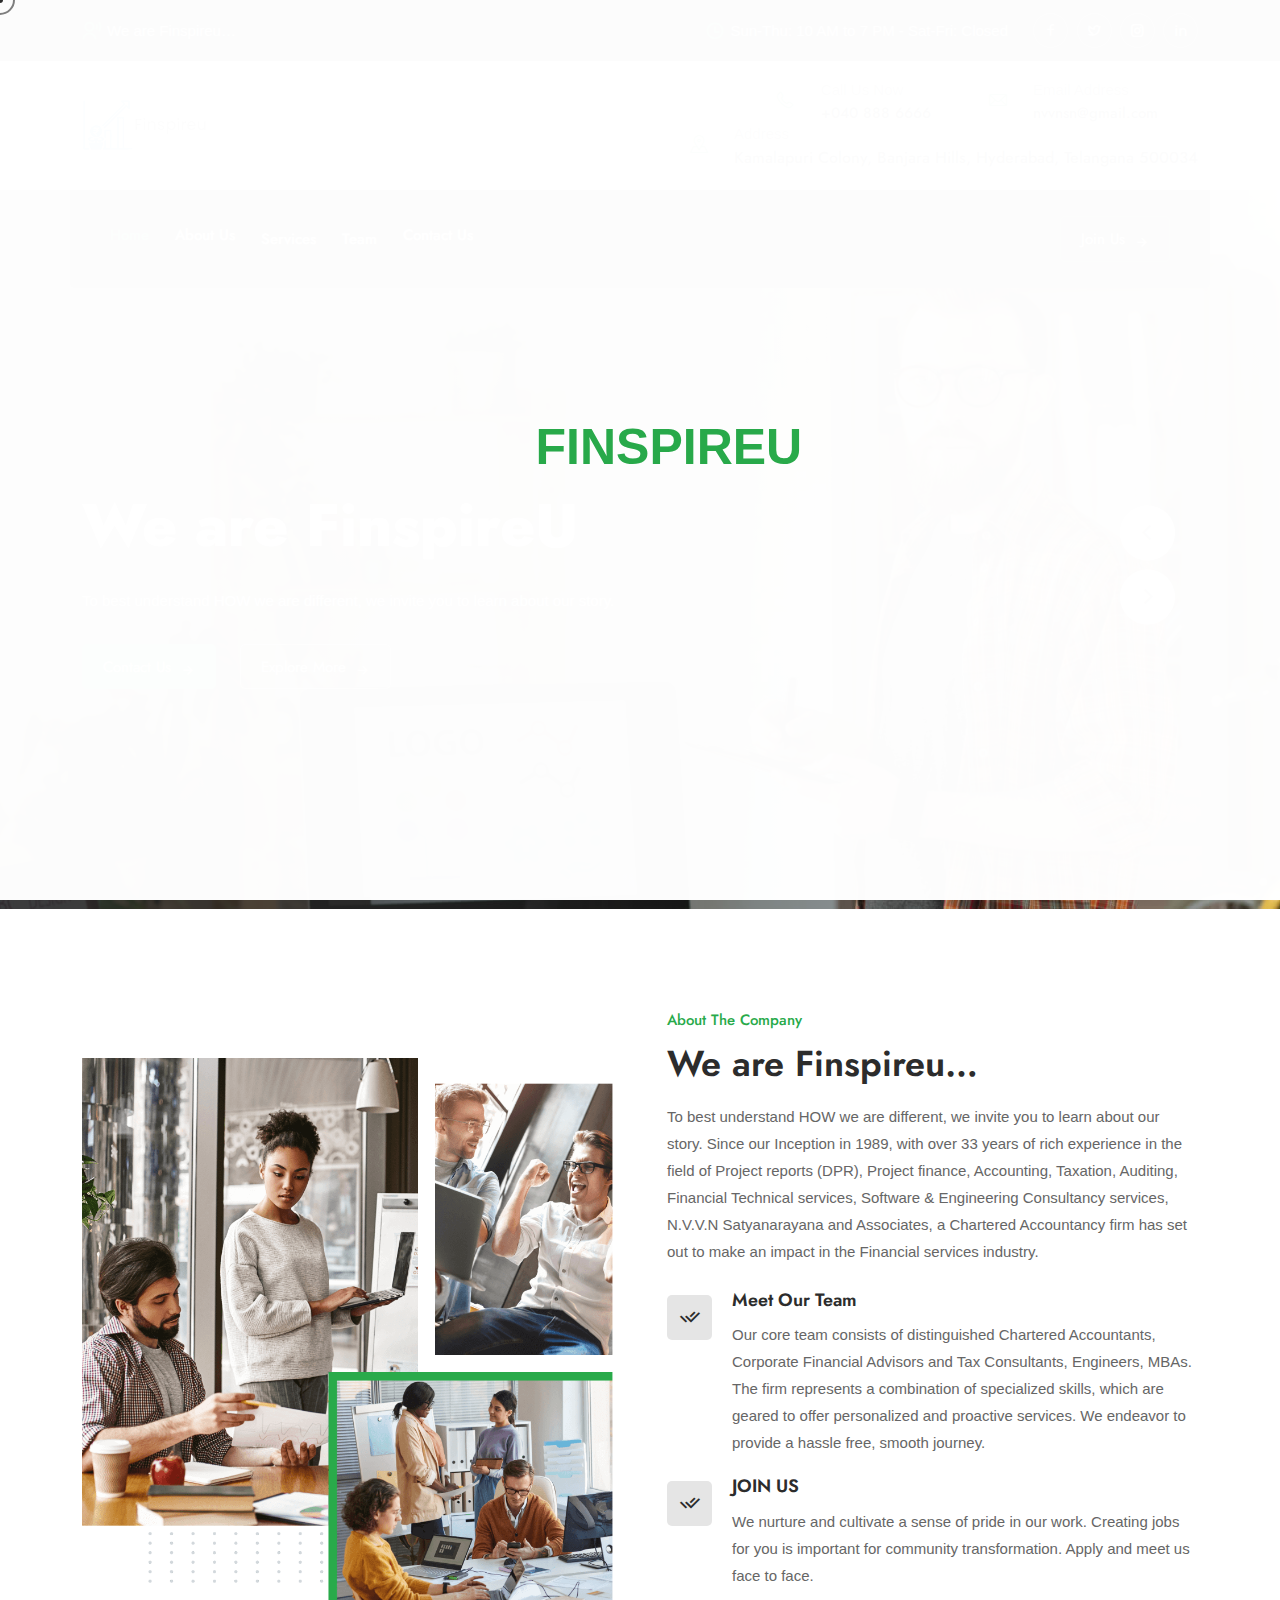
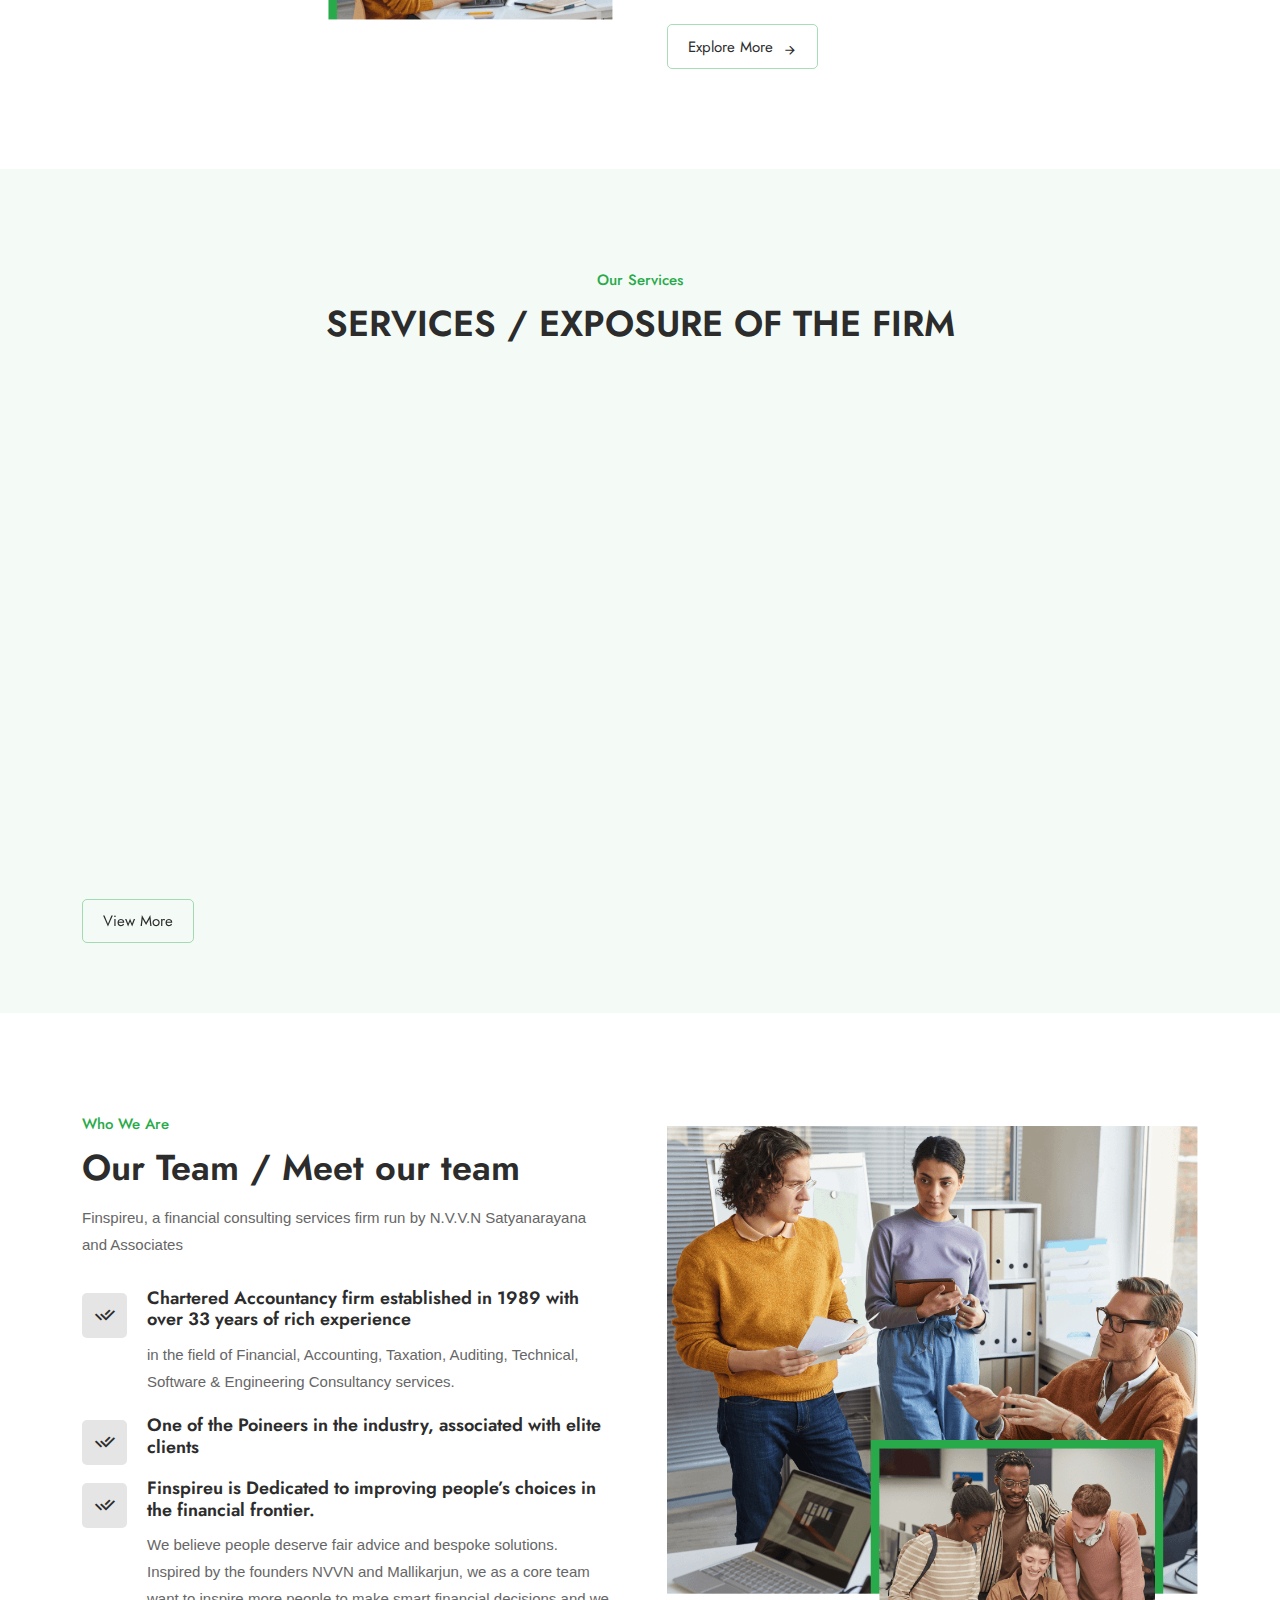
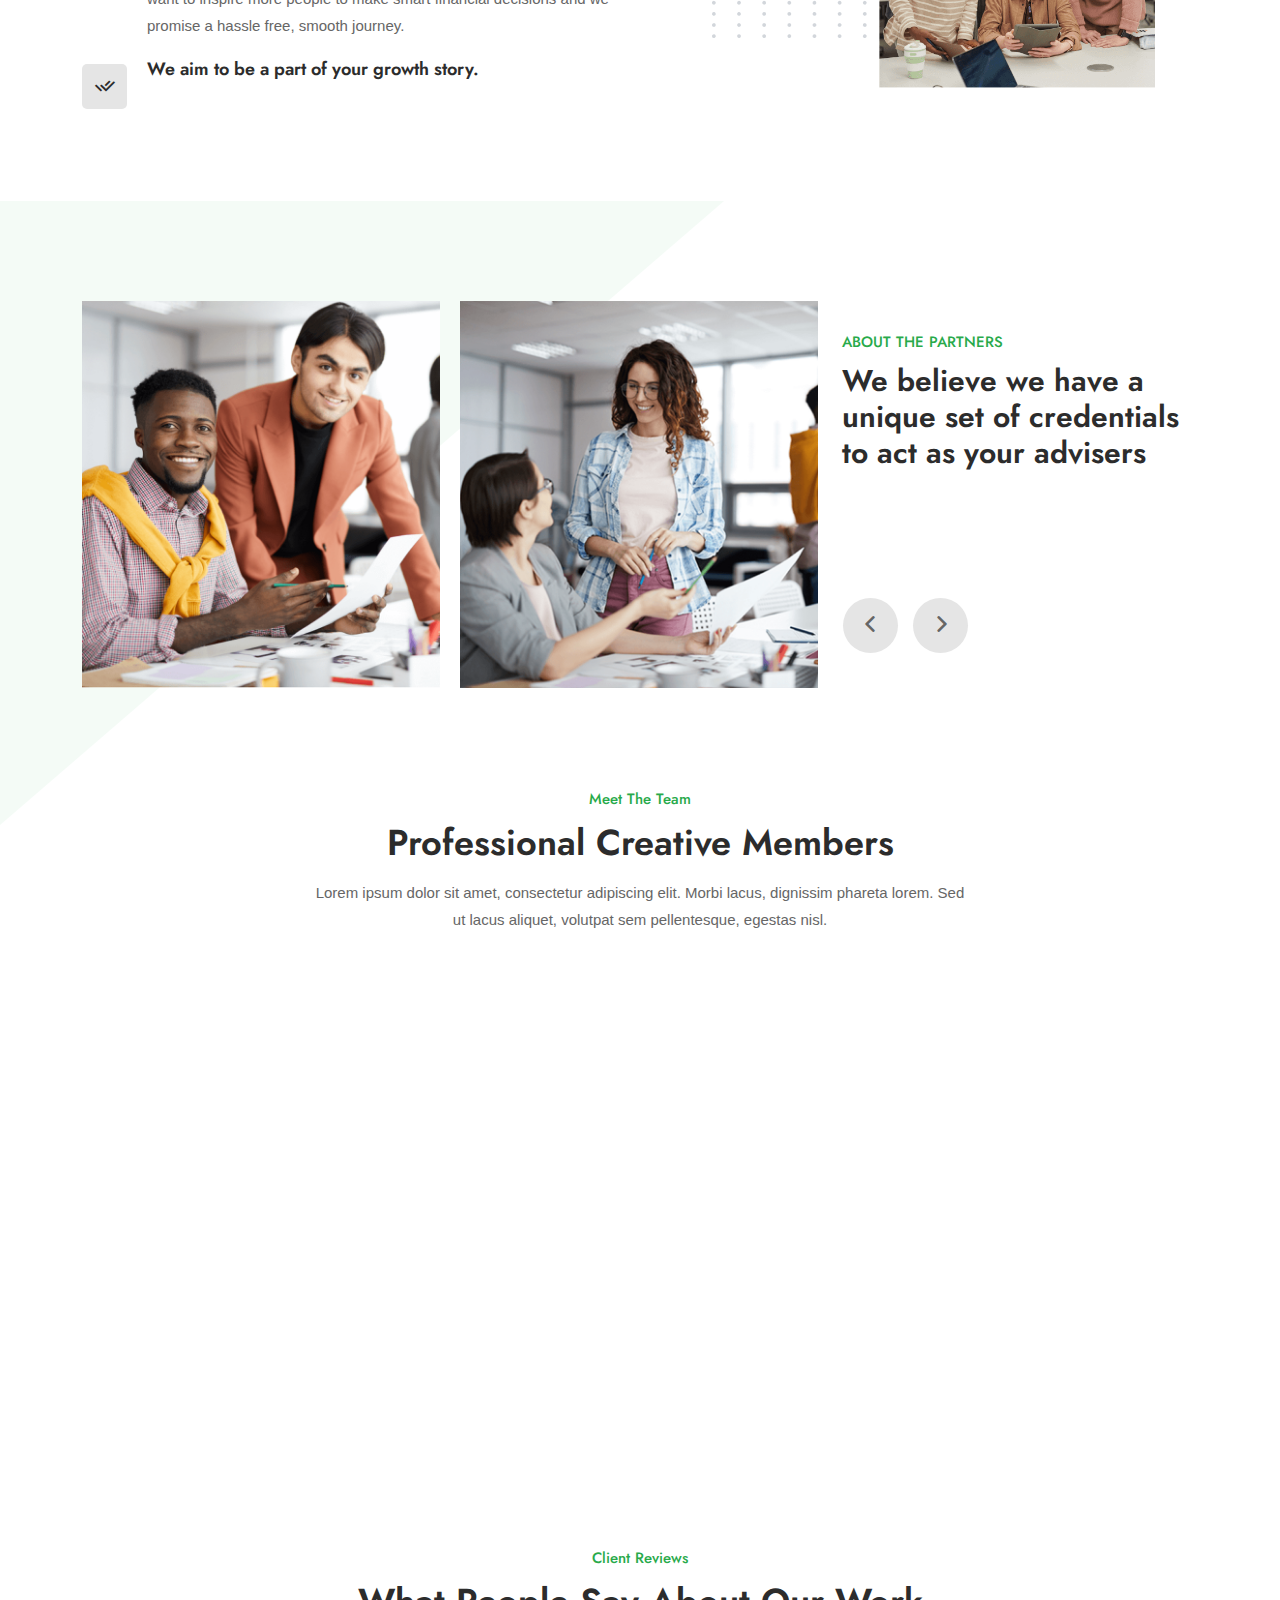
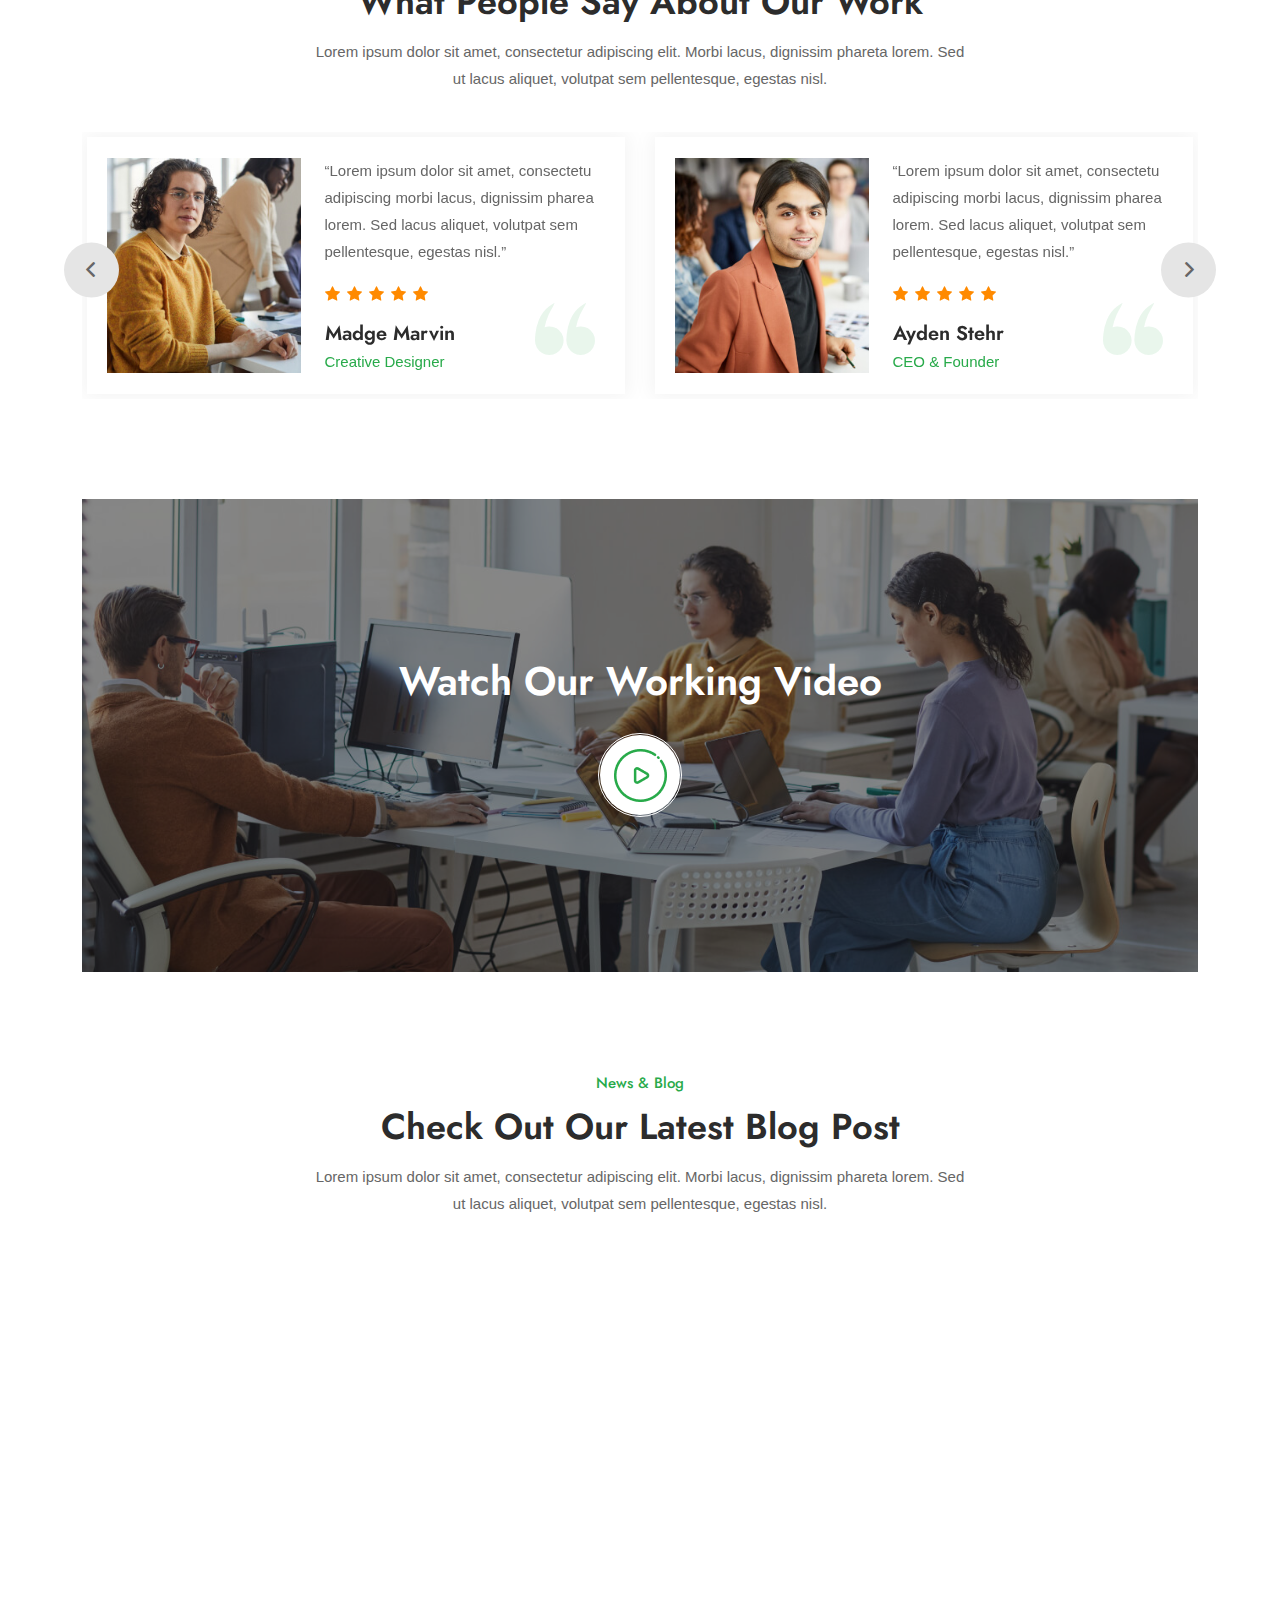
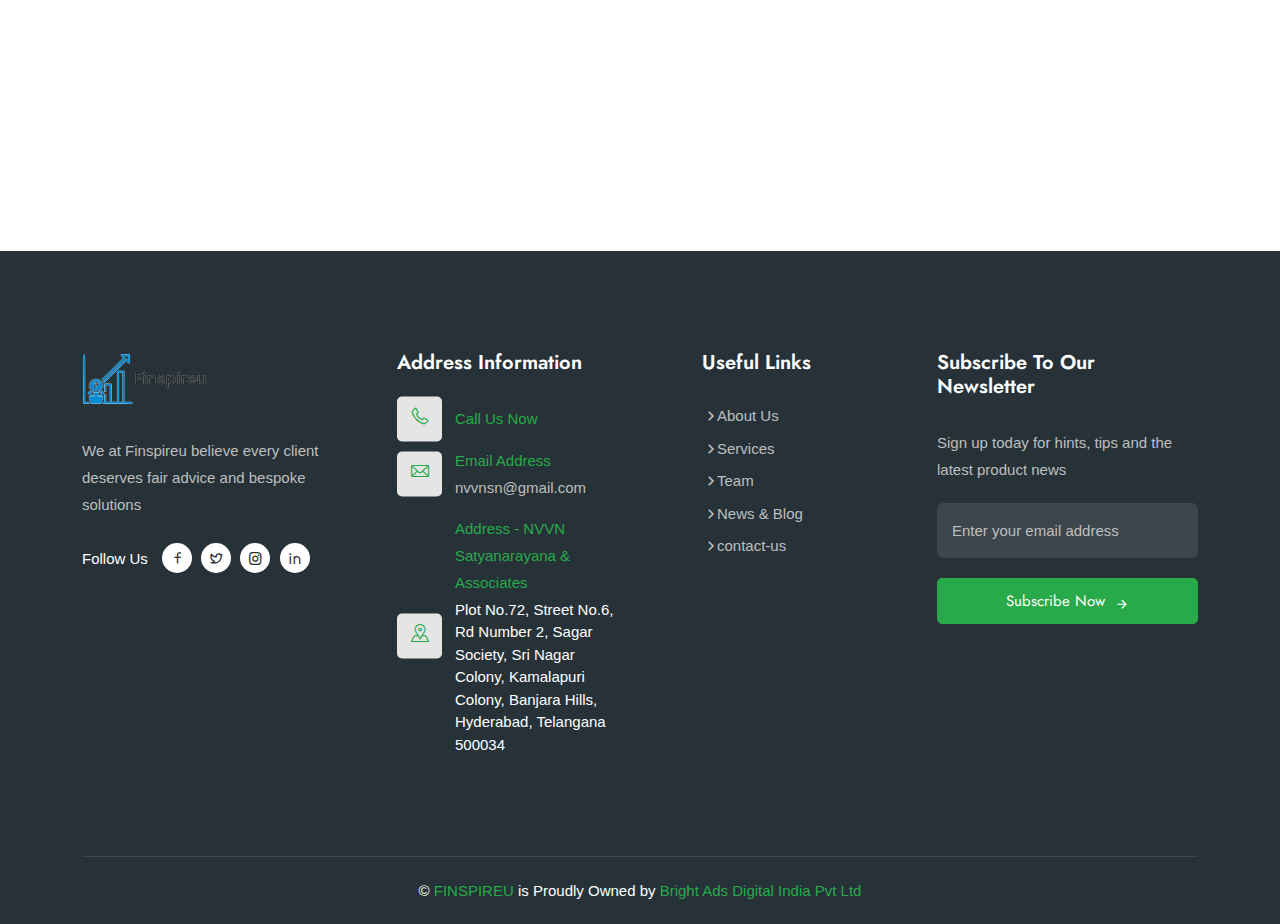
==== index.html @ 48dbe9dd "Add files via upload" ====
<!DOCTYPE html>
<html lang="en">
    
<head>
        <meta charset="UTF-8">
        <meta http-equiv="X-UA-Compatible" content="IE=edge">
        <meta name="viewport" content="width=device-width, initial-scale=1.0">
        <!--Bootstrap Css-->
        <link rel="stylesheet" href="assets/css/bootstrap.min.css">
        <!--Meanmenu Css-->
        <link rel="stylesheet" href="assets/css/meanmenu.css">
        <!--Owl carousel-->
        <link rel="stylesheet" href="assets/css/owl.carousel.min.css">
        <!--Owl Theme-->
        <link rel="stylesheet" href="assets/css/owl.theme.default.min.css">
        <!--Magnific-popup-->
        <link rel="stylesheet" href="assets/css/magnific-popup.css">
        <!--Flaticon-->
        <link rel="stylesheet" href="assets/css/flaticon.css">
        <!--Remixicon-->
        <link rel="stylesheet" href="assets/css/remixicon.css">
        <!--Odometer-->
        <link rel="stylesheet" href="assets/css/odometer.min.css">
        <!--Aos css-->
        <link rel="stylesheet" href="assets/css/aos.css">
        <!--Style css-->
        <link rel="stylesheet" href="assets/css/style.css">
        <!--Dark css-->
        <link rel="stylesheet" href="assets/css/dark.css">
        <!--Responsive css-->
        <link rel="stylesheet" href="assets/css/responsive.css">
        <title>Finspireu</title>
        <link rel="icon" type="image/png" href="assets/images/favicon.png">
    </head>
    <body>

        <!-- Pre Loader Start -->
        <div class="preloader clock text-center">
            <div class="organiaLoader">
                <div class="loaderO">
                <span>FINSPIREU</span>
                
                
               
                </div>
            </div>
        </div>
        <!-- Pre Loader End -->

        <!--Mouce Cursor-->
        <div class="mouseCursor cursor-outer"></div>
        <div class="mouseCursor cursor-inner"><span>Drag</span></div>
        <!--Mouce Cursor-->

        <!--Start Top Header-->
      <div class="tob-header-area">
            <div class="container-fluid">
                <div class="row align-items-center">
                    <div class="col-lg-4 col-md-4">
                        <div class="heder-left-content">
                            <div class="content">
                                <i class="ri-user-voice-line"></i>
                                <p>We are Finspireu…</p>
                            </div>
                        </div>
                    </div>
                    <div class="col-lg-8 col-md-8">
                        <div class="heder-right-content">
                            <div class="row align-items-center">
                                <div class="col-lg-9 col-md-7">
                                    <div class="time-content">
                                        <i class="ri-time-line"></i>
                                        <p>Sun-Thu: 10 AM to 7 PM - Sat-Fri: Closed</p>
                                    </div>
                                </div>
                                <div class="col-lg-3 col-md-5">
                                    <div class="social-content">
                                        <ul>
                                            <li>
                                                <a href="../../../www.facebook.com/index.html" target="_blank"><i class="ri-facebook-line"></i></a>
                                            </li>
                                            <li>
                                                <a href="../../../www.twitter.com/index.html" target="_blank"><i class="ri-twitter-line"></i></a>
                                            </li>
                                            <li>
                                                <a href="../../../instagram.com/index9ed2.html?lang=en" target="_blank"><i class="ri-instagram-line"></i></a>
                                            </li>
                                            <li>
                                                <a href="../../../linkedin.com/index9ed2.html?lang=en" target="_blank"><i class="ri-linkedin-line"></i></a>
                                            </li>
                                        </ul>
                                    </div>
                                </div>
                            </div>
                        </div>
                    </div>
                </div>
            </div>
        </div>
        <!--End Top Header-->

        <!--Start Middle Header-->
        <div class="middle-header-area">
            <div class="container-fluid">
                <div class="row align-items-center">
                    <div class="col-lg-4">
                        <div class="middle-header-logo">
                            <img src="assets/images/fins-removebg-preview.png" class="logo-1" alt="Logo">
                            <img src="assets/images/fins-removebg-preview.png" class="logo-2" alt="Logo">
                        </div>
                    </div>
                    <div class="col-lg-8">
                        <div class="middle-header-right-content">
                            <ul>
                                <li>
                                    <div class="header-contact-box">
                                        <div class="icon">
                                            <i class="flaticon-phone-call-1"></i>
                                        </div>
                                        <p>Call Us Now</p>
                                        <a href="tel:+0408886666">+040 888 6666</a>
                                    </div>
                                </li>
                                <li>
                                    <div class="header-contact-box">
                                        <div class="icon">
                                            <i class="flaticon-mail"></i>
                                        </div>
                                        <p>Email Address</p>
                                        <a href="nvvnsn@gmail.com">nvvnsn@gmail.com</a>
                                    </div>
                                </li>
                                <li>
                                    <div class="header-contact-box">
                                        <div class="icon">
                                            <i class="flaticon-place"></i>
                                        </div>
                                        <p>Address</p>
                                        <span>Kamalapuri Colony, Banjara Hills, Hyderabad, Telangana 500034</span>
                                    </div>
                                </li>
                            </ul>
                        </div>
                    </div>
                </div>
            </div>
        </div>
        <!--End Middle Header-->

        <!-- Start Navbar Area --> 
        <div class="navbar-area nav-style-1">
            <div class="mobile-responsive-nav">
                <div class="container">
                    <div class="mobile-responsive-menu">
                        <div class="logo">
                            <a href="index.html">
                                <img src="assets/images/fins-removebg-preview.png" class="logo-icon-1" alt="logo">
                                <img src="assets/images/fins-removebg-preview.png" class="logo-icon-2" alt="logo">
                                
                                <img src="assets/images/fins-removebg-preview.png" class="main-logo" alt="logo">
                                <img src="assets/images/fins-removebg-preview.png" class="white-logo" alt="logo">
                            </a>
                        </div>
                    </div>
                </div>
            </div>

            <div class="desktop-nav">
                <div class="container-fluid">
                    <nav class="navbar navbar-expand-md navbar-light">
                        
                        <div class="collapse navbar-collapse mean-menu" id="navbarSupportedContent">
                            <ul class="navbar-nav">
                                <li class="nav-item">
                                    <a href="index.html" class="nav-link active">
                                        Home            
                                    </a>
                                   
                                </li>
                                <li class="nav-item">
                                    <a href="about-us.html" class="nav-link">About Us</a>
                                </li>

                                <li class="nav-item">
                                    <a href="services-style-one.html">
                                        Services            
                                    </a>            
                                </li>
                                <li class="nav-item">
                                    <a href="team-style-one.html">
                                      Team           
                                    </a>
                                </li>
                                <li class="nav-item">
                                    <a href="contact-us.html" class="nav-link">Contact Us</a>
                                </li>
                            </ul>

                            <div class="others-options ms-auto">
                                <div class="option-item">
                                    <a href="contact-us.html" class="default-btn btn style-2">Join Us <i class="ri-arrow-right-line"></i></a>
                                </div>
                               
                            </div>
                        </div>
                    </nav>
                </div>
            </div>

            <div class="others-option-for-responsive">
                <div class="container">
                    <div class="dot-menu">
                        <div class="inner">
                            <div class="others-options">
                                <div class="option-item">
                                    <a href="contact-us.html" class="default-btn btn style-2">Join Us</a>
                                </div>
                               
                            </div>
                        </div>
                    </div>
                </div>
            </div>
        </div>
        <!-- End Navbar Area -->

        <!--Start banner Area-->
        <div class="banner-area">
            <div class="hero-slider owl-carousel owl-theme">
                <div class="slider-item bg-1">
                    <div class="container-fluid">
                        <div class="banner-content">
                            <h1>We are FinspireU</h1>
                            <p>To best understand HOW we are different, we invite you to learn about our story.
                                </p>
                                <div class="banner-btn">
                                <a href="contact-us.html" class="default-btn btn active mr-20">Contact Us <i class="ri-arrow-right-line"></i></a>
                                <a href="contact-us.html" class="default-btn btn style-2">Explore More <i class="ri-arrow-right-line"></i></a>
                            </div>
                        </div>
                    </div>
                </div>
                <div class="slider-item bg-2">
                    <div class="container-fluid">
                        <div class="banner-content">
                            <h1>The Smartest Way Serve </h1>
                            <p>We provide a basis for a brighter future, built on a hand up, not a handout.</p>
                            <div class="banner-btn">
                                <a href="contact-us.html" class="default-btn btn active mr-20">Contact Us <i class="ri-arrow-right-line"></i></a>
                                <a href="contact-us.html" class="default-btn btn style-2">Explore More <i class="ri-arrow-right-line"></i></a>
                            </div>
                        </div>
                    </div>
                </div>
                
            </div>
        </div>
        <!--End banner Area-->

        <!--Start About Area-->
        <div class="about-area ptb-100">          
            <div class="container">
                <div class="row align-items-center">
                    <div class="col-lg-6">
                        <div class="about-image-content pr-15">
                            <img src="assets/images/about/about-img-1.png" alt="Image">
                        </div>
                    </div>
                    <div class="col-lg-6">
                        <div class="about-content pl-15">
                            <div class="about-title">
                                <span>About The Company</span>
                                <h2>We are Finspireu…</h2>
                                <p>
                                    To best understand HOW we are different, we invite you to learn about our story.

Since our Inception in 1989, with over 33 years of rich experience in the field of Project reports (DPR), Project finance, Accounting, Taxation, Auditing, Financial Technical services, Software & Engineering Consultancy services, N.V.V.N Satyanarayana and Associates, a Chartered Accountancy firm has set out to make an impact in the Financial services industry. 

                                </p> </div>

                            <div class="about-features">
                               <ul>
                                   <li>
                                       <div class="icon">
                                            <i class="ri-check-double-line"></i>
                                       </div>
                                       <h3>Meet Our Team</h3>
                                       <p>
                                        Our core team consists of distinguished Chartered Accountants, Corporate Financial Advisors and Tax Consultants, Engineers, MBAs. The firm represents a combination of specialized skills, which are geared to offer personalized and proactive services. We endeavor to provide a hassle free, smooth journey.
                                        </p>
                                       </li>
                                  
                                    <li>
                                        <div class="icon">
                                            <i class="ri-check-double-line"></i>
                                        </div>
                                        <h3>JOIN US</h3>
                                        <p>We nurture and cultivate a sense of pride in our work. Creating jobs for you is important for community transformation. Apply and meet us face to face.</p>
                                    </li>
                               </ul>
                            </div>
                            <a href="about-us.html" class="default-btn btn">Explore More <i class="ri-arrow-right-line"></i></a>
                        </div>
                    </div>
                </div>
            </div>
        </div>
        <!--End About Area-->

        <!--Start Services Area-->
        <div class="services-area bg-f4fbf6 pt-100 pb-70">
            <div class="container">
                <div class="section-title">
                    <span>Our Services</span>
                    <h2>SERVICES / EXPOSURE OF THE FIRM</h2>
                       </div>

                <div class="row">
                    <div class="col-lg-3 col-sm-6" data-aos="fade-up" data-aos-duration="1200" data-aos-delay="200">
                        <div class="single-services-card">
                            <div class="services-img">
                                <img src="assets/images/services/services-img-1.png" alt="Image">
                            </div>
                            <div class="services-content">
                                <h3>Project Finance & DPR</h3>
                                <p>
                                    ●	Preparation of Detailed Project Reports (DPR)<br>
●	Preparation of Techno Economic Viability (TEV) Reports

                                </p>
                                    <a href="services-style-one.html" class="default-btn btn for-card">Explore More <i class="ri-arrow-right-line"></i></a>
                            </div>
                            <div class="number">
                                <span>01</span>
                            </div>
                        </div>
                    </div>
                    <div class="col-lg-3 col-sm-6" data-aos="fade-up" data-aos-duration="1200" data-aos-delay="400">
                        <div class="single-services-card">
                            <div class="services-img">
                                <img src="assets/images/services/services-img-2.png" alt="Image">
                            </div>
                            <div class="services-content">
                                <h3>Direct Tax / Income tax Services</h3>
                                <p>●	Income Tax Returns filing <br>
                                    ●	TDS & TCS filings and compliances
                                    
                                    </p>
                                     <a href="services-style-one.html" class="default-btn btn for-card">Explore More <i class="ri-arrow-right-line"></i></a>
                            </div>
                            <div class="number">
                                <span>02</span>
                            </div>
                        </div>
                    </div>
                    <div class="col-lg-3 col-sm-6" data-aos="fade-up" data-aos-duration="1200" data-aos-delay="600">
                        <div class="single-services-card">
                            <div class="services-img">
                                <img src="assets/images/services/services-img-3.png" alt="Image">
                            </div>
                            <div class="services-content">
                                <h3>Indirect Tax / GST Advisory Services</h3>
                                <p>●	GST Registrations <br>
                                    ●	GST Returns Preparation & Filing monthly / quarterly returns
                                    </p>
                                <a href="services-style-one.html" class="default-btn btn for-card">Explore More <i class="ri-arrow-right-line"></i></a>
                            </div>
                            <div class="number">
                                <span>03</span>
                            </div>
                        </div>
                    </div>
                    <div class="col-lg-3 col-sm-6" data-aos="fade-up" data-aos-duration="1200" data-aos-delay="800">
                        <div class="single-services-card">
                            <div class="services-img">
                                <img src="assets/images/services/services-img-4.png" alt="Image">
                            </div>
                            <div class="services-content">
                                <h3>Corporate Services</h3>
                                <p>●	Incorporation of Company & LLP<br>
                                    ●	Consultancy on Company Law matters and LLP law matters
                                    </p>
                                <a href="services-style-one.html" class="default-btn btn for-card">Explore More <i class="ri-arrow-right-line"></i></a>
                            </div>
                            <div class="number">
                                <span>04</span>
                            </div>
                        </div>
                    </div>

                    <div class="option-item">
                        <a href="services-style-one.html" class="default-btn btn nav-style-1">View More</a>
                    </div>

                </div>
            </div>
        </div>
        <!--End Services Area-->

        <!--Start Who We area-->
        <div class="who-we-are-area ptb-100">
            <div class="container">
                <div class="row align-items-center">
                    <div class="col-lg-6">
                        <div class="who-we-are-content pr-15">
                            <div class="who-we-are-title">
                                <span>Who We Are</span>
                                <h2>Our Team / Meet our team</h2>
                                <p>Finspireu, a financial consulting services firm run by N.V.V.N Satyanarayana and Associates</p>
                            </div>

                            <div class="who-we-are-features">
                               <ul>
                                   <li>
                                       <div class="icon">
                                            <i class="ri-check-double-line"></i>
                                       </div>
                                       <h3>Chartered Accountancy firm established in 1989 with over 33 years of rich experience </h3>
                                       <p>in the field of Financial, Accounting, Taxation, Auditing, Technical, Software & Engineering Consultancy services.</p>
                                   </li>
                                   <li>
                                        <div class="icon">
                                            <i class="ri-check-double-line"></i>
                                        </div>
                                        <h3>One of the Poineers in the industry, associated with elite clients</h3>

                                    </li>
                                    <li>
                                        <div class="icon">
                                            <i class="ri-check-double-line"></i>
                                        </div>
                                        <h3>Finspireu is Dedicated to improving people’s choices in the financial frontier.</h3>
                                        <p>We believe people deserve fair advice and bespoke solutions. Inspired by the founders NVVN and Mallikarjun, we as a core team want to inspire more people to make smart financial decisions and we promise a hassle free, smooth journey.</p>
                                    </li>
                                    <li>
                                        <div class="icon">
                                            <i class="ri-check-double-line"></i>
                                        </div>
                                        <h3>We aim to be a part of your growth story.</h3>
                                        </li>
                               </ul>
                            </div>
                        </div>
                    </div>
                    <div class="col-lg-6">
                        <div class="who-we-are-img pl-15">
                            <img src="assets/images/choose/choose-img-1.png" alt="Image">
                            <div class="shape-1">
                                <img src="assets/images/shape/shape-1.png" alt="Image">
                            </div>
                        </div>
                    </div>
                </div>
            </div>
        </div>
        <!--End Who We area-->

        <!--Start Projects Area-->
        <div class="project-area pt-100">
            <div class="container">
                <div class="row">
                    <div class="col-lg-8">
                        <div class="project-slider owl-carousel owl-theme">
                            <div class="single-project-card">
                                <img src="assets/images/project/project-img-1.png" alt="Image">
                                <div class="project-content">
                                    <span>CA. N.V.V.N.SATYANARAYANA </span>
                                    <p>CA. N.V.V.N.SATYANARAYANA is a Fellow Chartered Accountant (FCA) started his career as a qualified CA in the year 1980. Worked as a Junior Officer (JO) and Asst. Manager in Project Appraisal team in APSFC for 5 years. Started his own practice in 1989 and is serving clients since 40 years.</p>
                                </div>
                            </div>
                            <div class="single-project-card">
                                <img src="assets/images/project/project-img-2.png" alt="Image">
                                <div class="project-content">
                                    <span>CA. U.MALLIKARJUNA </span>
                                    <p>CA. U.MALLIKARJUNA is a Fellow Chartered Accountant (FCA) has started his training in M/s. N.V.V.N.SATYANARAYANA & ASSOCIATES in the year 2008 for a period of 3 years. He qualified as a Chartered Accountant in the year 2012. After qualifying as a CA he started his practice by joining in that firm as a partner w.e.f 20/02/2013.</p>
                                </div>
                            </div>
                            <div class="single-project-card">
                                <img src="assets/images/project/project-img-3.png" alt="Image">
                                <div class="project-content">
                                    <span>N.TEJASWI SUBASH</span>
                                    <p>N.TEJASWI SUBASH: is a qualified Engineer with an educational background in Masters of Sciences. He has 15+ years of experience in SW/IT managing Products/Projects of various Applications/tools related to Finance, Revenue management, Supply chain, Manufacturing, Customer relationship Management and business relationship Management.</p>
                                </div>
                            </div>
                            <div class="single-project-card">
                                <img src="assets/images/project/project-img-4.png" alt="Image">
                                <div class="project-content">
                                    <span>N.NITYA </span>
                                    <p>N.NITYA has an educational background in MBA, Finance. An enthusiastic & high energy driven professional with 11+ years experience in administration and customer/client relations. She has worked in a US CPA firm and has exposure to international tax filing.</p>
                                </div>
                            </div>
                            <div class="single-project-card">
                                <img src="assets/images/project/project-img-4.png" alt="Image">
                                <div class="project-content">
                                    <span>N.LAKSHMI PRIYANKA </span>
                                    <p>
                                        N.LAKSHMI PRIYANKA is an enthusiastic honors graduate from the finest educational institution. She was campus placed and trained at a world class company like infosys. She is a resident of New zealand and carries highly robust experience from the Ministry of business innovation and technology(MBIE).
                                    </p>
                                  </div>
                            </div>
                        </div>
                    </div>
                    <div class="col-lg-4">
                        <div class="works-content">
                            <div class="works-title">
                                <span>ABOUT THE PARTNERS</span>
                                <h2>We believe we have a unique set of credentials to act as your advisers</h2>
                               </div>
                        </div>
                    </div>
                </div>
                <div class="project-shape-one">
                    <img src="assets/images/shape/shape-2.png" alt="Image">
                </div>
                <div class="project-shape-two">
                    <img src="assets/images/shape/shape-3.png" alt="Image">
                </div>
            </div>
        </div>
        <!--End Projects Area-->

        <!--Start Team area-->
        <div class="team-area pt-100 pb-70">
            <div class="container">
                <div class="section-title">
                    <span>Meet The Team</span>
                    <h2>Professional Creative Members</h2>
                    <p>Lorem ipsum dolor sit amet, consectetur adipiscing elit. Morbi lacus, dignissim phareta lorem. Sed ut lacus aliquet, volutpat sem pellentesque, egestas nisl.</p>
                </div>
                <div class="row">
                    <div class="col-lg-3 col-sm-6" data-aos="fade-up" data-aos-duration="1200" data-aos-delay="200">
                        <div class="single-team-card">
                            <div class="team-img">
                                <img src="assets/images/team/team-img-1.jpg" alt="Image">
                                <div class="social-content">
                                    <ul>
                                        <li>
                                            <a href="../../../www.facebook.com/index.html" target="_blank"><i class="ri-facebook-line"></i></a>
                                        </li>
                                        <li>
                                            <a href="../../../www.twitter.com/index.html" target="_blank"><i class="ri-twitter-line"></i></a>
                                        </li>
                                        <li>
                                            <a href="../../../instagram.com/index9ed2.html?lang=en" target="_blank"><i class="ri-instagram-line"></i></a>
                                        </li>
                                        <li>
                                            <a href="../../../linkedin.com/index9ed2.html?lang=en" target="_blank"><i class="ri-linkedin-line"></i></a>
                                        </li>
                                    </ul>
                                </div>
                            </div>
                            <div class="team-content">
                                <h3>Demond Feil</h3>
                                <span>CO Founder</span>
                            </div>
                        </div>
                    </div>
                    <div class="col-lg-3 col-sm-6" data-aos="fade-up" data-aos-duration="1200" data-aos-delay="400">
                        <div class="single-team-card">
                            <div class="team-img">
                                <img src="assets/images/team/team-img-2.jpg" alt="Image">
                                <div class="social-content">
                                    <ul>
                                        <li>
                                            <a href="../../../www.facebook.com/index.html" target="_blank"><i class="ri-facebook-line"></i></a>
                                        </li>
                                        <li>
                                            <a href="../../../www.twitter.com/index.html" target="_blank"><i class="ri-twitter-line"></i></a>
                                        </li>
                                        <li>
                                            <a href="../../../instagram.com/index9ed2.html?lang=en" target="_blank"><i class="ri-instagram-line"></i></a>
                                        </li>
                                        <li>
                                            <a href="../../../linkedin.com/index9ed2.html?lang=en" target="_blank"><i class="ri-linkedin-line"></i></a>
                                        </li>
                                    </ul>
                                </div>
                            </div>
                            <div class="team-content">
                                <h3>Gardner Mohr</h3>
                                <span>Chief Officer</span>
                            </div>
                        </div>
                    </div>
                    <div class="col-lg-3 col-sm-6" data-aos="fade-up" data-aos-duration="1200" data-aos-delay="600">
                        <div class="single-team-card">
                            <div class="team-img">
                                <img src="assets/images/team/team-img-3.jpg" alt="Image">
                                <div class="social-content">
                                    <ul>
                                        <li>
                                            <a href="../../../www.facebook.com/index.html" target="_blank"><i class="ri-facebook-line"></i></a>
                                        </li>
                                        <li>
                                            <a href="../../../www.twitter.com/index.html" target="_blank"><i class="ri-twitter-line"></i></a>
                                        </li>
                                        <li>
                                            <a href="../../../instagram.com/index9ed2.html?lang=en" target="_blank"><i class="ri-instagram-line"></i></a>
                                        </li>
                                        <li>
                                            <a href="../../../linkedin.com/index9ed2.html?lang=en" target="_blank"><i class="ri-linkedin-line"></i></a>
                                        </li>
                                    </ul>
                                </div>
                            </div>
                            <div class="team-content">
                                <h3>Kyra Bergnaum</h3>
                                <span>Creative Designer</span>
                            </div>
                        </div>
                    </div>
                    <div class="col-lg-3 col-sm-6" data-aos="fade-up" data-aos-duration="1200" data-aos-delay="800">
                        <div class="single-team-card">
                            <div class="team-img">
                                <img src="assets/images/team/team-img-4.jpg" alt="Image">
                                <div class="social-content">
                                    <ul>
                                        <li>
                                            <a href="../../../www.facebook.com/index.html" target="_blank"><i class="ri-facebook-line"></i></a>
                                        </li>
                                        <li>
                                            <a href="../../../www.twitter.com/index.html" target="_blank"><i class="ri-twitter-line"></i></a>
                                        </li>
                                        <li>
                                            <a href="../../../instagram.com/index9ed2.html?lang=en" target="_blank"><i class="ri-instagram-line"></i></a>
                                        </li>
                                        <li>
                                            <a href="../../../linkedin.com/index9ed2.html?lang=en" target="_blank"><i class="ri-linkedin-line"></i></a>
                                        </li>
                                    </ul>
                                </div>
                            </div>
                            <div class="team-content">
                                <h3>Joey Hilpert</h3>
                                <span>Web Designer</span>
                            </div>
                        </div>
                    </div>
                </div>
            </div>
        </div>
        <!--End Team area-->

        <!--Start Skill Area-->
        <!--<div class="skill-area bg-f4fbf6 pt-100">
            <div class="container">
                <div class="row">
                    <div class="col-lg-6">
                        <div class="skill-content pr-20">
                            <div class="skill-title">
                                <span>Best Skills</span>
                                <h2>We Are A Very Experienced And Professional Team</h2>
                                <p>Lorem ipsum dolor sit amet, consectetur adipiscing elit. Morbi lacus, dignissim phareta lorem. Sed ut lacus aliquet, volutpat sem pellentesque, egestas nisl.</p>
                            </div>
                            <div class="skill-bar" data-percentage="80%">
                                <h4 class="progress-title-holder">
                                    <span class="progress-title">Creative Design</span>
                                    <span class="progress-number-wrapper">
                                        <span class="progress-number-mark">
                                            <span class="percent"></span>
                                            <span class="down-arrow"></span>
                                        </span>
                                    </span>
                                </h4>
    
                                <div class="progress-content-outter">
                                    <div class="progress-content"></div>
                                </div>
                            </div>
    
                            <div class="skill-bar" data-percentage="60%">
                                <h4 class="progress-title-holder clearfix">
                                    <span class="progress-title">Product Engineering</span>
                                    <span class="progress-number-wrapper">
                                        <span class="progress-number-mark">
                                            <span class="percent"></span>
                                            <span class="down-arrow"></span>
                                        </span>
                                    </span>
                                </h4>
    
                                <div class="progress-content-outter">
                                    <div class="progress-content"></div>
                                </div>
                            </div>
    
                            <div class="skill-bar" data-percentage="90%">
                                <h4 class="progress-title-holder clearfix">
                                    <span class="progress-title">Support & Tips</span>
                                    <span class="progress-number-wrapper">
                                        <span class="progress-number-mark">
                                            <span class="percent"></span>
                                            <span class="down-arrow"></span>
                                        </span>
                                    </span>
                                </h4>
    
                                <div class="progress-content-outter">
                                    <div class="progress-content"></div>
                                </div>
                            </div>
                            <div class="skill-bar" data-percentage="75%">
                                <h4 class="progress-title-holder clearfix">
                                    <span class="progress-title">Marketing Strategy</span>
                                    <span class="progress-number-wrapper">
                                        <span class="progress-number-mark">
                                            <span class="percent"></span>
                                            <span class="down-arrow"></span>
                                        </span>
                                    </span>
                                </h4>
    
                                <div class="progress-content-outter">
                                    <div class="progress-content"></div>
                                </div>
                            </div>
                            <div class="skill-bar mb-0" data-percentage="55%">
                                <h4 class="progress-title-holder clearfix">
                                    <span class="progress-title">Recruitment</span>
                                    <span class="progress-number-wrapper">
                                        <span class="progress-number-mark">
                                            <span class="percent"></span>
                                            <span class="down-arrow"></span>
                                        </span>
                                    </span>
                                </h4>
    
                                <div class="progress-content-outter">
                                    <div class="progress-content"></div>
                                </div>
                            </div>
                        </div>
                    </div>
                    <div class="col-lg-6">
                        <div class="skill-image">
                            <img src="assets/images/skill/skill-img-1.png" alt="Image">
                        </div>
                    </div>
                </div>
            </div>
        </div>-->
        <!--End Skill Area-->

        <!--Start Testimonials Area-->
        <div class="testimonials-area ptb-100">
            <div class="container">
                <div class="section-title">
                    <span>Client Reviews</span>
                    <h2>What People Say About Our Work</h2>
                    <p>Lorem ipsum dolor sit amet, consectetur adipiscing elit. Morbi lacus, dignissim phareta lorem. Sed ut lacus aliquet, volutpat sem pellentesque, egestas nisl.</p>
                </div>
                <div class="testimonials-slider owl-carousel owl-theme">
                    <div class="single-testimonials-card">
                        <div class="row align-items-center">
                            <div class="col-lg-5 col-md-5">
                                <img src="assets/images/testimonials/testimonials-img-1.jpg" alt="Image">
                            </div>
                            <div class="col-lg-7 col-md-7">
                                <div class="testimonials-content">
                                    <p>“Lorem ipsum dolor sit amet, consectetu
                                    adipiscing morbi lacus, dignissim pharea
                                    lorem. Sed lacus aliquet, volutpat sem
                                    pellentesque, egestas nisl.”</p>
                                    <ul class="ratings-list">
                                        <li><i class="flaticon-star-3"></i></li>
                                        <li><i class="flaticon-star-3"></i></li>
                                        <li><i class="flaticon-star-3"></i></li>
                                        <li><i class="flaticon-star-3"></i></li>
                                        <li><i class="flaticon-star-3"></i></li>
                                    </ul>
                                    <h3>Madge Marvin</h3>
                                    <span>Creative Designer</span>

                                    <div class="icon">
                                        <i class="flaticon-left-quotes-sign"></i>
                                    </div>
                                </div>
                            </div>
                        </div>
                    </div>
                    <div class="single-testimonials-card">
                        <div class="row align-items-center">
                            <div class="col-lg-5 col-md-5">
                                <img src="assets/images/testimonials/testimonials-img-2.jpg" alt="Image">
                            </div>
                            <div class="col-lg-7 col-md-7">
                                <div class="testimonials-content">
                                    <p>“Lorem ipsum dolor sit amet, consectetu
                                    adipiscing morbi lacus, dignissim pharea
                                    lorem. Sed lacus aliquet, volutpat sem
                                    pellentesque, egestas nisl.”</p>
                                    <ul class="ratings-list">
                                        <li><i class="flaticon-star-3"></i></li>
                                        <li><i class="flaticon-star-3"></i></li>
                                        <li><i class="flaticon-star-3"></i></li>
                                        <li><i class="flaticon-star-3"></i></li>
                                        <li><i class="flaticon-star-3"></i></li>
                                    </ul>
                                    <h3>Ayden Stehr</h3>
                                    <span>CEO & Founder</span>
                                    <div class="icon">
                                        <i class="flaticon-left-quotes-sign"></i>
                                    </div>
                                </div>
                            </div>
                        </div>
                    </div>
                    <div class="single-testimonials-card">
                        <div class="row align-items-center">
                            <div class="col-lg-5 col-md-5">
                                <img src="assets/images/testimonials/testimonials-img-1.jpg" alt="Image">
                            </div>
                            <div class="col-lg-7 col-md-7">
                                <div class="testimonials-content">
                                    <p>“Lorem ipsum dolor sit amet, consectetu
                                    adipiscing morbi lacus, dignissim pharea
                                    lorem. Sed lacus aliquet, volutpat sem
                                    pellentesque, egestas nisl.”</p>
                                    <ul class="ratings-list">
                                        <li><i class="flaticon-star-3"></i></li>
                                        <li><i class="flaticon-star-3"></i></li>
                                        <li><i class="flaticon-star-3"></i></li>
                                        <li><i class="flaticon-star-3"></i></li>
                                        <li><i class="flaticon-star-3"></i></li>
                                    </ul>
                                    <h3>Madge Marvin</h3>
                                    <span>Creative Designer</span>

                                    <div class="icon">
                                        <i class="flaticon-left-quotes-sign"></i>
                                    </div>
                                </div>
                            </div>
                        </div>
                    </div>
                    <div class="single-testimonials-card">
                        <div class="row align-items-center">
                            <div class="col-lg-5 col-md-5">
                                <img src="assets/images/testimonials/testimonials-img-2.jpg" alt="Image">
                            </div>
                            <div class="col-lg-7 col-md-7">
                                <div class="testimonials-content">
                                    <p>“Lorem ipsum dolor sit amet, consectetu
                                    adipiscing morbi lacus, dignissim pharea
                                    lorem. Sed lacus aliquet, volutpat sem
                                    pellentesque, egestas nisl.”</p>
                                    <ul class="ratings-list">
                                        <li><i class="flaticon-star-3"></i></li>
                                        <li><i class="flaticon-star-3"></i></li>
                                        <li><i class="flaticon-star-3"></i></li>
                                        <li><i class="flaticon-star-3"></i></li>
                                        <li><i class="flaticon-star-3"></i></li>
                                    </ul>
                                    <h3>Ayden Stehr</h3>
                                    <span>CEO & Founder</span>
                                    <div class="icon">
                                        <i class="flaticon-left-quotes-sign"></i>
                                    </div>
                                </div>
                            </div>
                        </div>
                    </div>
                </div>
            </div>
        </div>
        <!--End Testimonials Area-->

        <!--Start Watch Video Area-->
        <div class="watch-video-area">
            <div class="container">
                <div class="video-img">
                    <img src="assets/images/video-img/video-img-1.jpg" alt="Image">
                    <div class="video-content">
                        <h3>Watch Our Working Video</h3>
                        <div class="play-btn">
                            <a class="popup-youtube play-btn" href="../../../www.youtube.com/watchd42f.html?v=6WQCJx_vEX4">
                            <img src="assets/images/icon/icon-1.png" alt="Icon">
                            </a>
                        </div>
                    </div>
                </div>
            </div>
        </div>
        <!--End Watch Video Area-->

        <!--Start Blog Area-->
        <div class="blog-area pt-100 pb-70">
            <div class="container">
                <div class="section-title">
                    <span>News & Blog</span>
                    <h2>Check Out Our Latest Blog Post</h2>
                    <p>Lorem ipsum dolor sit amet, consectetur adipiscing elit. Morbi lacus, dignissim phareta lorem. Sed ut lacus aliquet, volutpat sem pellentesque, egestas nisl.</p>
                </div>
                <div class="row justify-content-center">
                    <div class="col-lg-4 col-md-6" data-aos="fade-up" data-aos-duration="1200" data-aos-delay="200">
                        <div class="single-blog-card">
                            <div class="blog-img">
                                <a href="blog-details.html"><img src="assets/images/blog/blog-img-1.jpg" alt="Image"></a>
                                <div class="date">
                                    <p>09</p>
                                    <span>May</span>
                                </div>
                            </div>
                            <div class="blog-content">
                                <ul>
                                    <li>
                                        <i class="ri-user-heart-line"></i>
                                        By <a href="blog-grid.html">Admin</a>
                                    </li>
                                    <li>
                                        <i class="ri-price-tag-3-line"></i>
                                       <a href="blog-grid.html">Latest News</a>
                                    </li>
                                </ul>
                                <h3><a href="blog-details.html">The Standard Of Business Agency</a></h3>
                                <p>It is a long established fact that a reader will
                                be distracted by the readable content a page
                                when looking at its.</p>
                                <a href="blog-details.html" class="default-btn btn for-card">Explore More <i class="ri-arrow-right-line"></i></a>
                            </div>
                        </div>
                    </div>
                    <div class="col-lg-4 col-md-6" data-aos="fade-up" data-aos-duration="1200" data-aos-delay="400">
                        <div class="single-blog-card">
                            <div class="blog-img">
                                <a href="blog-details.html"><img src="assets/images/blog/blog-img-2.jpg" alt="Image"></a>
                                <div class="date">
                                    <p>09</p>
                                    <span>May</span>
                                </div>
                            </div>
                            <div class="blog-content">
                                <ul>
                                    <li>
                                        <i class="ri-user-heart-line"></i>
                                        By <a href="blog-grid.html">Admin</a>
                                    </li>
                                    <li>
                                        <i class="ri-price-tag-3-line"></i>
                                        <a href="blog-grid.html">Latest News</a>
                                    </li>
                                </ul>
                                <h3><a href="blog-details.html">Use Meta Benefit To Make Easier</a></h3>
                                <p>It is a long established fact that a reader will
                                be distracted by the readable content a page
                                when looking at its.</p>
                                <a href="blog-details.html" class="default-btn btn for-card">Explore More <i class="ri-arrow-right-line"></i></a>
                            </div>
                        </div>
                    </div>
                    <div class="col-lg-4 col-md-6" data-aos="fade-up" data-aos-duration="1200" data-aos-delay="600">
                        <div class="single-blog-card">
                            <div class="blog-img">
                                <a href="blog-details.html"><img src="assets/images/blog/blog-img-3.jpg" alt="Image"></a>
                                <div class="date">
                                    <p>09</p>
                                    <span>May</span>
                                </div>
                            </div>
                            <div class="blog-content">
                                <ul>
                                    <li>
                                        <i class="ri-user-heart-line"></i>
                                        By <a href="blog-grid.html">Admin</a>
                                    </li>
                                    <li>
                                        <i class="ri-price-tag-3-line"></i>
                                        <a href="blog-grid.html">Latest News</a>
                                    </li>
                                </ul>
                                <h3><a href="blog-details.html">Advertise Report That Make Your</a></h3>
                                <p>It is a long established fact that a reader will
                                be distracted by the readable content a page
                                when looking at its.</p>
                                <a href="blog-details.html" class="default-btn btn for-card">Explore More <i class="ri-arrow-right-line"></i></a>
                            </div>
                        </div>
                    </div>
                </div>
            </div>
        </div>
        <!--End Blog Area-->

        <!--Start Footer Area-->
        <div class="start-footer-area pt-100 pb-70">
            <div class="container">
                <div class="row">
                    <div class="col-lg-3 col-sm-6">
                        <div class="single-footer-widget footer-logo-area">
                            <a href="index.html"><img src="assets/images/fins-removebg-preview.png" alt="Logo"></a>
                            <p>We at Finspireu believe every client deserves fair advice and bespoke solutions</p>
                            <div class="social-content">
                                <ul>
                                    <li>
                                        <span>Follow Us</span>
                                    </li>
                                    <li>
                                        <a href="../../../www.facebook.com/index.html" target="_blank"><i class="ri-facebook-line"></i></a>
                                    </li>
                                    <li>
                                        <a href="../../../www.twitter.com/index.html" target="_blank"><i class="ri-twitter-line"></i></a>
                                    </li>
                                    <li>
                                        <a href="../../../instagram.com/index9ed2.html?lang=en" target="_blank"><i class="ri-instagram-line"></i></a>
                                    </li>
                                    <li>
                                        <a href="../../../linkedin.com/index9ed2.html?lang=en" target="_blank"><i class="ri-linkedin-line"></i></a>
                                    </li>
                                </ul>
                            </div>
                        </div>
                    </div>
                    <div class="col-lg-3 col-sm-6">
                        <div class="single-footer-widget footer-address-area">
                            <h3>Address Information</h3>
                            <ul>
                                <li>
                                    <div class="icon">
                                        <i class="flaticon-phone-call-1"></i>
                                    </div>
                                    <p>Call Us Now</p>
                                    <a href="#"></a>
                                </li>
                                <li>
                                    <div class="icon">
                                        <i class="flaticon-mail"></i>
                                    </div>
                                    <p>Email Address</p>
                                    <a href="nvvnsn@gmail.com">nvvnsn@gmail.com</a>
                                </li>
                                <li>
                                    <div class="icon">
                                        <i class="flaticon-place"></i>
                                    </div>
                                    <p>Address - NVVN Satyanarayana & Associates</p>
                                    <span>Plot No.72, Street No.6, Rd Number 2, Sagar Society, Sri Nagar Colony, Kamalapuri Colony, Banjara Hills, Hyderabad, Telangana 500034</span>
                                </li>
                            </ul>
                        </div>
                    </div>
                    <div class="col-lg-3 col-sm-6">
                        <div class="single-footer-widget footer-useful-links-area pl-20">
                            <h3>Useful Links</h3>
                            <div class="link-list">
                                <ul>
                                    <li>
                                        <i class="ri-arrow-right-s-line"></i>
                                        <a href="about-us.html">About Us</a>
                                    </li>
                                    <li>
                                        <i class="ri-arrow-right-s-line"></i>
                                        <a href="services-style-one.html">Services</a>
                                    </li>
                                    <li>
                                        <i class="ri-arrow-right-s-line"></i>
                                        <a href="team-style-one.html">Team</a>
                                    </li>
                                    <li>
                                        <i class="ri-arrow-right-s-line"></i>
                                        <a href="blog-grid.html">News & Blog</a>
                                    </li>
                                    <li>
                                        <i class="ri-arrow-right-s-line"></i>
                                        <a href="contact-us.html">contact-us</a>
                                    </li>
                                </ul>
                            </div>
                        </div>
                    </div>
                    <div class="col-lg-3 col-sm-6">
                        <div class="single-footer-widget footer-subscribe-area">
                            <h3>Subscribe To Our Newsletter</h3>
                            <p>Sign up today for hints, tips and the latest product news</p>
                            <div class="subscribe-form">
                                <form class="newsletter-form" data-toggle="validator">
                                    <input type="email" class="form-control" placeholder="Enter your email address" name="EMAIL" required autocomplete="off">
                        
                                    <button class="default-btn active" type="submit">
                                        Subscribe Now <i class="ri-arrow-right-line"></i>
                                    </button>
                        
                                    <div id="validator-newsletter" class="form-result"></div>
                                </form>
                            </div>
                        </div>
                    </div>
                </div>
            </div>
        </div>
        <!--End Footer Area-->
        
        <!--Start Copy Right Area-->
        <div class="copy-right-area">
            <div class="container">
                <p>© <span>FINSPIREU</span> is Proudly Owned by <a href="../../../hibotheme.com/index.html" target="_blank">Bright Ads Digital India Pvt Ltd</a></p>
            </div>
        </div>
        <!--End Copy Right Area-->

        <!-- Start Go Top Area -->
        <div class="go-top">
            <i class="ri-rocket-line"></i>
            <i class="ri-rocket-line"></i>
        </div>
        <!-- End Go Top Area -->


        <!-- Jquery js -->
        <script data-cfasync="false" src="../../cdn-cgi/scripts/5c5dd728/cloudflare-static/email-decode.min.js"></script><script src="assets/js/jquery.min.js"></script>
        <!-- Bootstrap bundle js -->
        <script src="assets/js/bootstrap.bundle.min.js"></script>
        <!-- Meanmenu js -->
        <script src="assets/js/jquery.meanmenu.js"></script>
        <!-- Owl Carosel js -->
        <script src="assets/js/owl.carousel.min.js"></script>
        <!-- Magnific popup js -->
        <script src="assets/js/jquery.magnific-popup.js"></script>
        <!-- Aos js -->
        <script src="assets/js/aos.js"></script>
        <!-- Mixitup js -->
        <script src="assets/js/mixitup.min.js"></script>
        <!-- Odometer js -->    
        <script src="assets/js/odometer.min.js"></script>
        <!-- Appear js -->  
        <script src="assets/js/appear.min.js"></script> 
        <!-- Form Validator js -->    
        <script src="assets/js/form-validator.min.js"></script>
        <!-- Contact Form Script js -->    
        <script src="assets/js/contact-form-script.js"></script>
        <!-- Ajaxchimp js -->    
        <script src="assets/js/ajaxchimp.min.js"></script>
        <!--Custom js-->
        <script src="assets/js/custom.js"></script>
    </body>

</html>
---- assets/css/flaticon.css ----
@font-face {
    font-family: "flaticon";
    src: url("../fonts/flaticond976.ttf?4f7700d6618cd0ef11fa9dc7cf3a6fc7") format("truetype"),
url("../fonts/flaticond976.woff?4f7700d6618cd0ef11fa9dc7cf3a6fc7") format("woff"),
url("../fonts/flaticond976.woff2?4f7700d6618cd0ef11fa9dc7cf3a6fc7") format("woff2"),
url("../fonts/flaticond976.eot?4f7700d6618cd0ef11fa9dc7cf3a6fc7#iefix") format("embedded-opentype"),
url("../fonts/flaticond976.svg?4f7700d6618cd0ef11fa9dc7cf3a6fc7#flaticon") format("svg");
}

i[class^="flaticon-"]:before, i[class*=" flaticon-"]:before {
    font-family: flaticon !important;
    font-style: normal;
    font-weight: normal !important;
    font-variant: normal;
    text-transform: none;
    line-height: 1;
    -webkit-font-smoothing: antialiased;
    -moz-osx-font-smoothing: grayscale;
}

.flaticon-web-programming:before {
    content: "\f101";
}
.flaticon-desktop:before {
    content: "\f102";
}
.flaticon-management:before {
    content: "\f103";
}
.flaticon-career:before {
    content: "\f104";
}
.flaticon-employee:before {
    content: "\f105";
}
.flaticon-projects:before {
    content: "\f106";
}
.flaticon-rating:before {
    content: "\f107";
}
.flaticon-expert:before {
    content: "\f108";
}
.flaticon-startup:before {
    content: "\f109";
}
.flaticon-consulting:before {
    content: "\f10a";
}
.flaticon-return-of-investment:before {
    content: "\f10b";
}
.flaticon-money:before {
    content: "\f10c";
}
.flaticon-human-resources:before {
    content: "\f10d";
}
.flaticon-draw-check-mark:before {
    content: "\f10e";
}
.flaticon-credit-card:before {
    content: "\f10f";
}
.flaticon-fast-time:before {
    content: "\f110";
}
.flaticon-money-exchange:before {
    content: "\f111";
}
.flaticon-updated:before {
    content: "\f112";
}
.flaticon-brain:before {
    content: "\f113";
}
.flaticon-secure-shield:before {
    content: "\f114";
}
.flaticon-insurance:before {
    content: "\f115";
}
.flaticon-umbrella:before {
    content: "\f116";
}
.flaticon-life-insurance:before {
    content: "\f117";
}
.flaticon-life:before {
    content: "\f118";
}
.flaticon-ok:before {
    content: "\f119";
}
.flaticon-search-interface-symbol:before {
    content: "\f11a";
}
.flaticon-nature:before {
    content: "\f11b";
}
.flaticon-parking:before {
    content: "\f11c";
}
.flaticon-shield:before {
    content: "\f11d";
}
.flaticon-menu:before {
    content: "\f11e";
}
.flaticon-email:before {
    content: "\f11f";
}
.flaticon-call:before {
    content: "\f120";
}
.flaticon-mortgage:before {
    content: "\f121";
}
.flaticon-challenges:before {
    content: "\f122";
}
.flaticon-gold-bar:before {
    content: "\f123";
}
.flaticon-big-data:before {
    content: "\f124";
}
.flaticon-data-management:before {
    content: "\f125";
}
.flaticon-expand:before {
    content: "\f126";
}
.flaticon-return-on-investment:before {
    content: "\f127";
}
.flaticon-simple:before {
    content: "\f128";
}
.flaticon-bell:before {
    content: "\f129";
}
.flaticon-maximize:before {
    content: "\f12a";
}
.flaticon-security:before {
    content: "\f12b";
}
.flaticon-people:before {
    content: "\f12c";
}
.flaticon-team:before {
    content: "\f12d";
}
.flaticon-video-player:before {
    content: "\f12e";
}
.flaticon-cap:before {
    content: "\f12f";
}
.flaticon-satisfaction:before {
    content: "\f130";
}
.flaticon-play:before {
    content: "\f131";
}
.flaticon-artificial-intelligence:before {
    content: "\f132";
}
.flaticon-comment:before {
    content: "\f133";
}
.flaticon-right-arrow:before {
    content: "\f134";
}
.flaticon-left-arrow:before {
    content: "\f135";
}
.flaticon-left-quotes-sign:before {
    content: "\f136";
}
.flaticon-right-quotes-symbol:before {
    content: "\f137";
}
.flaticon-right-quote:before {
    content: "\f138";
}
.flaticon-left-quote:before {
    content: "\f139";
}
.flaticon-google:before {
    content: "\f13a";
}
.flaticon-facebook-app-symbol:before {
    content: "\f13b";
}
.flaticon-youtube:before {
    content: "\f13c";
}
.flaticon-whatsapp:before {
    content: "\f13d";
}
.flaticon-messenger:before {
    content: "\f13e";
}
.flaticon-wechat:before {
    content: "\f13f";
}
.flaticon-instagram:before {
    content: "\f140";
}
.flaticon-tik-tok:before {
    content: "\f141";
}
.flaticon-telegram:before {
    content: "\f142";
}
.flaticon-pinterest-circular-logo-symbol:before {
    content: "\f143";
}
.flaticon-reddit-logo:before {
    content: "\f144";
}
.flaticon-twitter:before {
    content: "\f145";
}
.flaticon-linkedin:before {
    content: "\f146";
}
.flaticon-snapchat:before {
    content: "\f147";
}
.flaticon-medium:before {
    content: "\f148";
}
.flaticon-dribbble-logo:before {
    content: "\f149";
}
.flaticon-gear:before {
    content: "\f14a";
}
.flaticon-phone-call:before {
    content: "\f14b";
}
.flaticon-heart:before {
    content: "\f14c";
}
.flaticon-target:before {
    content: "\f14d";
}
.flaticon-bin:before {
    content: "\f14e";
}
.flaticon-email-1:before {
    content: "\f14f";
}
.flaticon-home:before {
    content: "\f150";
}
.flaticon-user:before {
    content: "\f151";
}
.flaticon-user-1:before {
    content: "\f152";
}
.flaticon-people-1:before {
    content: "\f153";
}
.flaticon-calendar:before {
    content: "\f154";
}
.flaticon-support:before {
    content: "\f155";
}
.flaticon-save-instagram:before {
    content: "\f156";
}
.flaticon-pin:before {
    content: "\f157";
}
.flaticon-close:before {
    content: "\f158";
}
.flaticon-loupe:before {
    content: "\f159";
}
.flaticon-right-drawn-arrow:before {
    content: "\f15a";
}
.flaticon-star:before {
    content: "\f15b";
}
.flaticon-home-1:before {
    content: "\f15c";
}
.flaticon-promotion:before {
    content: "\f15d";
}
.flaticon-light-bulb:before {
    content: "\f15e";
}
.flaticon-happy:before {
    content: "\f15f";
}
.flaticon-view:before {
    content: "\f160";
}
.flaticon-cancel:before {
    content: "\f161";
}
.flaticon-like:before {
    content: "\f162";
}
.flaticon-guarantee-certificate:before {
    content: "\f163";
}
.flaticon-planet-earth:before {
    content: "\f164";
}
.flaticon-conversation:before {
    content: "\f165";
}
.flaticon-video:before {
    content: "\f166";
}
.flaticon-plus:before {
    content: "\f167";
}
.flaticon-padlock:before {
    content: "\f168";
}
.flaticon-shopping-bag:before {
    content: "\f169";
}
.flaticon-tap:before {
    content: "\f16a";
}
.flaticon-thinking:before {
    content: "\f16b";
}
.flaticon-minus:before {
    content: "\f16c";
}
.flaticon-location:before {
    content: "\f16d";
}
.flaticon-united:before {
    content: "\f16e";
}
.flaticon-key:before {
    content: "\f16f";
}
.flaticon-play-1:before {
    content: "\f170";
}
.flaticon-video-camera:before {
    content: "\f171";
}
.flaticon-online-registration:before {
    content: "\f172";
}
.flaticon-collaboration:before {
    content: "\f173";
}
.flaticon-team-1:before {
    content: "\f174";
}
.flaticon-clock:before {
    content: "\f175";
}
.flaticon-security-1:before {
    content: "\f176";
}
.flaticon-place:before {
    content: "\f177";
}
.flaticon-share:before {
    content: "\f178";
}
.flaticon-menu-1:before {
    content: "\f179";
}
.flaticon-delivery-truck:before {
    content: "\f17a";
}
.flaticon-bars:before {
    content: "\f17b";
}
.flaticon-lightbulb:before {
    content: "\f17c";
}
.flaticon-bar-chart:before {
    content: "\f17d";
}
.flaticon-curve:before {
    content: "\f17e";
}
.flaticon-woman:before {
    content: "\f17f";
}
.flaticon-phone:before {
    content: "\f180";
}
.flaticon-trophy:before {
    content: "\f181";
}
.flaticon-process:before {
    content: "\f182";
}
.flaticon-connection:before {
    content: "\f183";
}
.flaticon-visibility:before {
    content: "\f184";
}
.flaticon-artist:before {
    content: "\f185";
}
.flaticon-map:before {
    content: "\f186";
}
.flaticon-star-1:before {
    content: "\f187";
}
.flaticon-free-delivery:before {
    content: "\f188";
}
.flaticon-cooperate:before {
    content: "\f189";
}
.flaticon-save-water:before {
    content: "\f18a";
}
.flaticon-exclamation:before {
    content: "\f18b";
}
.flaticon-placeholder:before {
    content: "\f18c";
}
.flaticon-envelope:before {
    content: "\f18d";
}
.flaticon-setting:before {
    content: "\f18e";
}
.flaticon-idea:before {
    content: "\f18f";
}
.flaticon-upload:before {
    content: "\f190";
}
.flaticon-down-arrow:before {
    content: "\f191";
}
.flaticon-thumb-down:before {
    content: "\f192";
}
.flaticon-certificate:before {
    content: "\f193";
}
.flaticon-solidarity:before {
    content: "\f194";
}
.flaticon-employees:before {
    content: "\f195";
}
.flaticon-appointment:before {
    content: "\f196";
}
.flaticon-check-mark:before {
    content: "\f197";
}
.flaticon-time-left:before {
    content: "\f198";
}
.flaticon-map-location:before {
    content: "\f199";
}
.flaticon-tag:before {
    content: "\f19a";
}
.flaticon-calendar-1:before {
    content: "\f19b";
}
.flaticon-star-2:before {
    content: "\f19c";
}
.flaticon-star-3:before {
    content: "\f19d";
}
.flaticon-shopping-cart:before {
    content: "\f19e";
}
.flaticon-trophy-1:before {
    content: "\f19f";
}
.flaticon-clock-1:before {
    content: "\f1a0";
}
.flaticon-badge:before {
    content: "\f1a1";
}
.flaticon-championship:before {
    content: "\f1a2";
}
.flaticon-soccer-player:before {
    content: "\f1a3";
}
.flaticon-location-pointer:before {
    content: "\f1a4";
}
.flaticon-play-button:before {
    content: "\f1a5";
}
.flaticon-smartphone-call:before {
    content: "\f1a6";
}
.flaticon-minus-sign:before {
    content: "\f1a7";
}
.flaticon-minus-1:before {
    content: "\f1a8";
}
.flaticon-left-arrow-2:before {
    content: "\f1a9";
}
.flaticon-right-arrow-2:before {
    content: "\f1aa";
}
.flaticon-right-arrow-3:before {
    content: "\f1ab";
}
.flaticon-arrow:before {
    content: "\f1ac";
}
.flaticon-location-1:before {
    content: "\f1ad";
}
.flaticon-right-arrow-4:before {
    content: "\f1ae";
}
.flaticon-loupe-1:before {
    content: "\f1af";
}
.flaticon-mail:before {
    content: "\f1b0";
}
.flaticon-web-design:before {
    content: "\f1b1";
}
.flaticon-calendar-2:before {
    content: "\f1b2";
}
.flaticon-social-care:before {
    content: "\f1b3";
}
.flaticon-share-1:before {
    content: "\f1b4";
}
.flaticon-analysis:before {
    content: "\f1b5";
}
.flaticon-hand:before {
    content: "\f1b6";
}
.flaticon-project-management:before {
    content: "\f1b7";
}
.flaticon-expert-1:before {
    content: "\f1b8";
}
.flaticon-add:before {
    content: "\f1b9";
}
.flaticon-instagram-1:before {
    content: "\f1ba";
}
.flaticon-price-tag:before {
    content: "\f1bb";
}
.flaticon-seo:before {
    content: "\f1bc";
}
.flaticon-check:before {
    content: "\f1bd";
}
.flaticon-results:before {
    content: "\f1be";
}
.flaticon-globe:before {
    content: "\f1bf";
}
.flaticon-dashboard:before {
    content: "\f1c0";
}
.flaticon-experience:before {
    content: "\f1c1";
}
.flaticon-best-price:before {
    content: "\f1c2";
}
.flaticon-padlock-1:before {
    content: "\f1c3";
}
.flaticon-star-4:before {
    content: "\f1c4";
}
.flaticon-close-1:before {
    content: "\f1c5";
}
.flaticon-send:before {
    content: "\f1c6";
}
.flaticon-next:before {
    content: "\f1c7";
}
.flaticon-play-2:before {
    content: "\f1c8";
}
.flaticon-phone-call-1:before {
    content: "\f1c9";
}
.flaticon-phone-call-2:before {
    content: "\f1ca";
}
.flaticon-trash:before {
    content: "\f1cb";
}
.flaticon-linkedin-1:before {
    content: "\f1cc";
}
.flaticon-arrow-1:before {
    content: "\f1cd";
}
.flaticon-process-1:before {
    content: "\f1ce";
}
.flaticon-management-1:before {
    content: "\f1cf";
}
.flaticon-practice:before {
    content: "\f1d0";
}
.flaticon-settings:before {
    content: "\f1d1";
}
.flaticon-google-plus:before {
    content: "\f1d2";
}
.flaticon-graphic-design:before {
    content: "\f1d3";
}
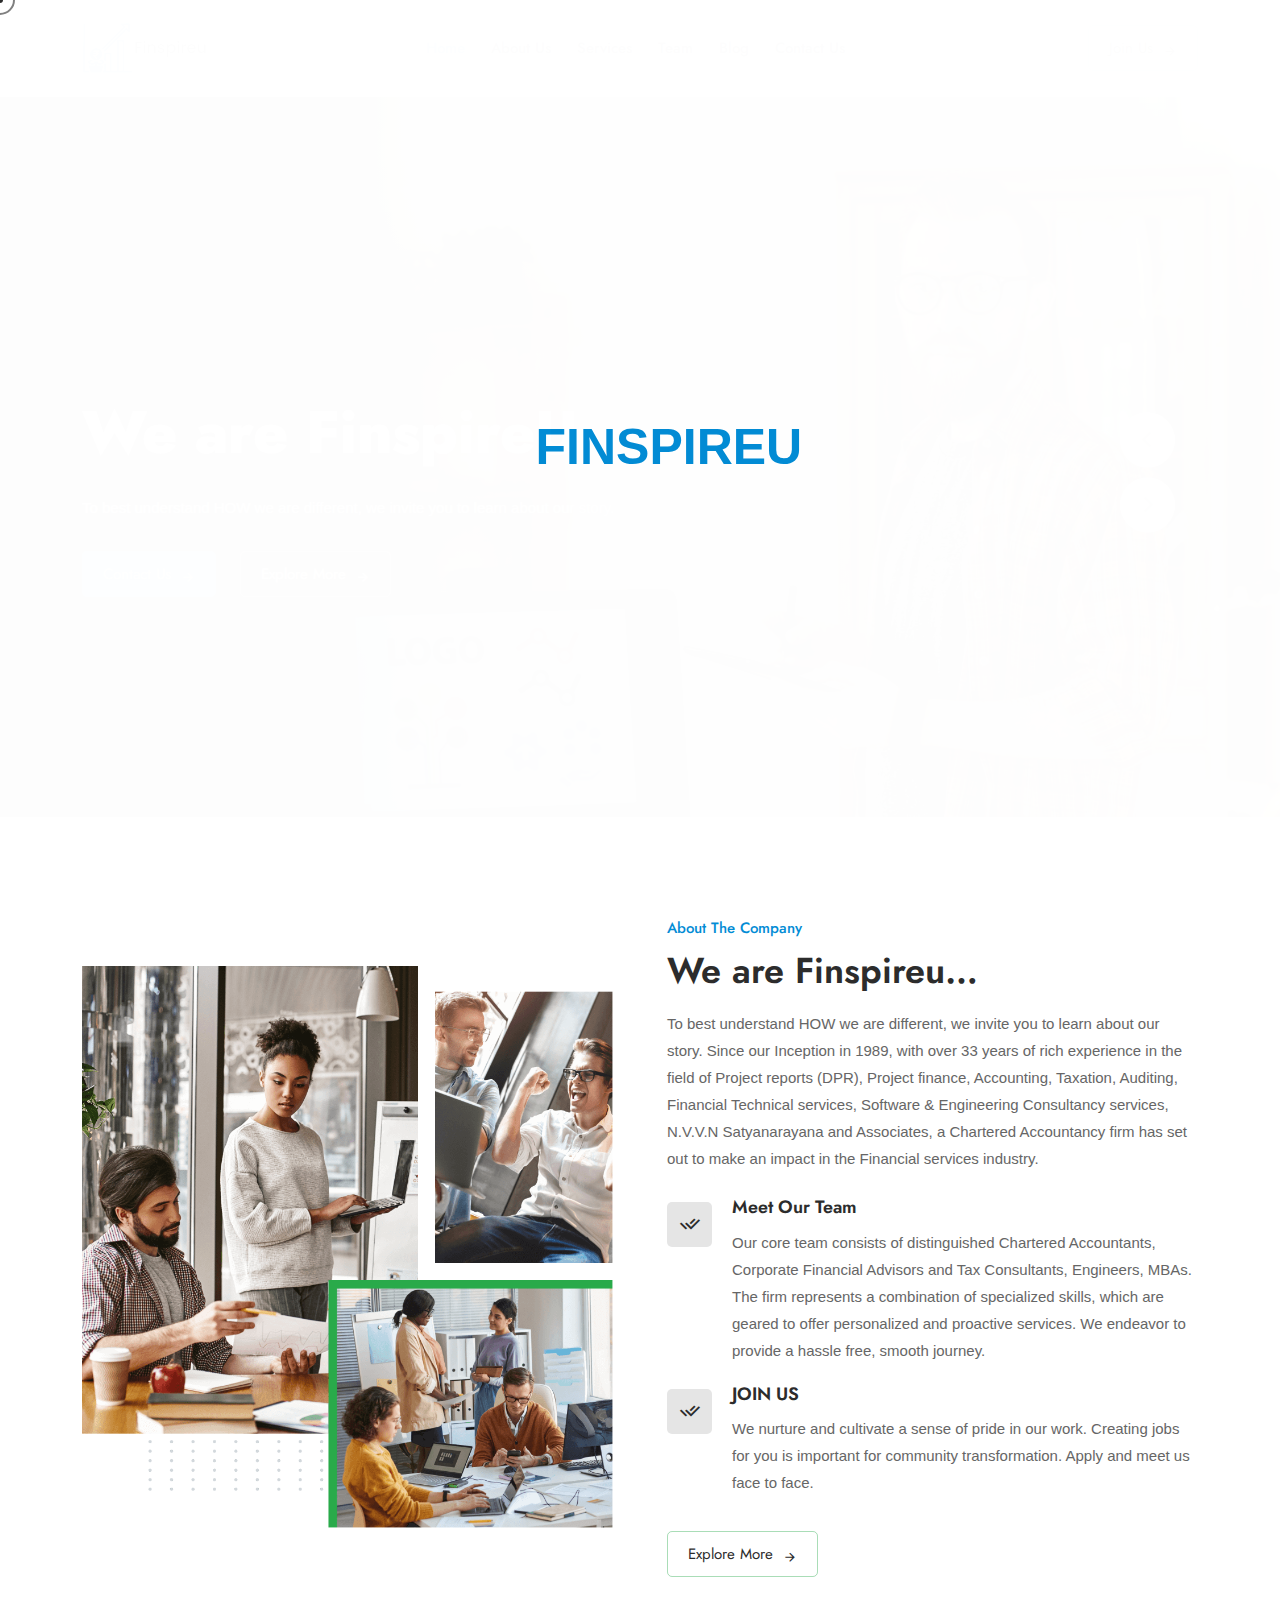
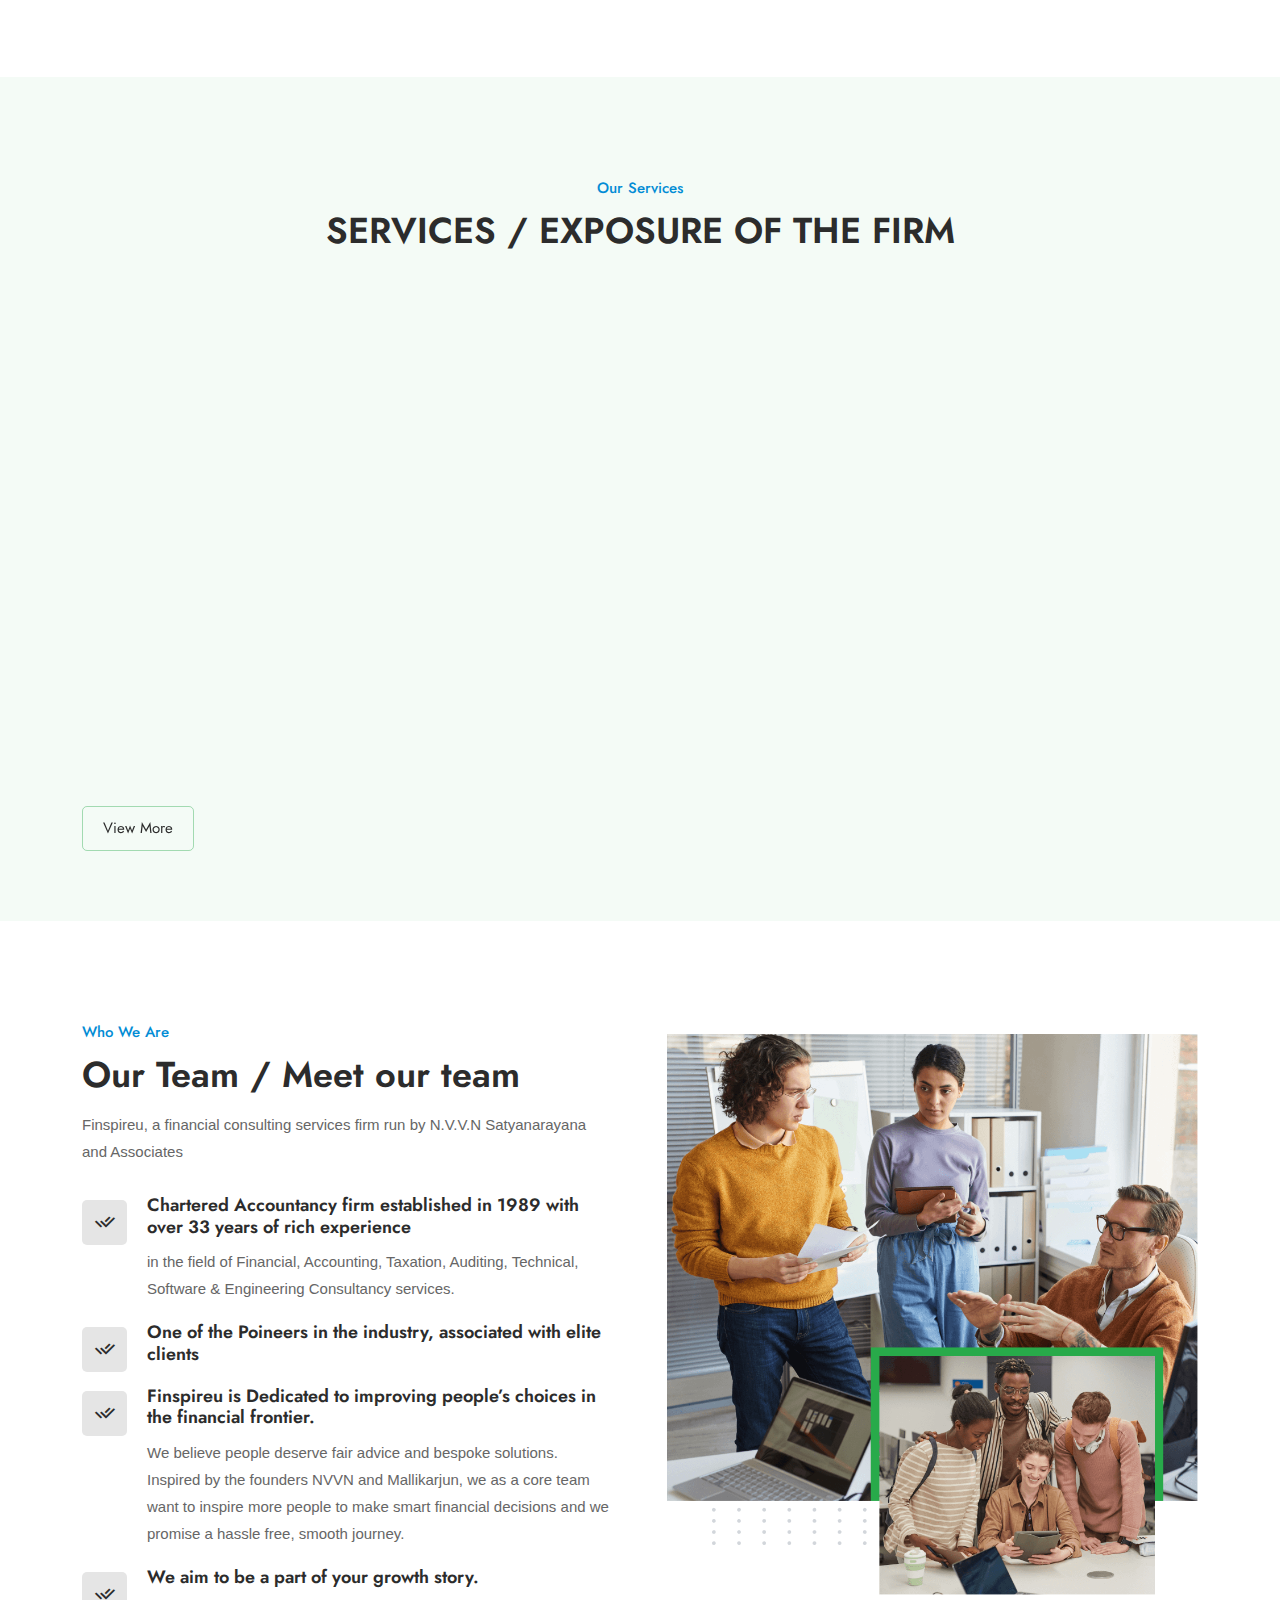
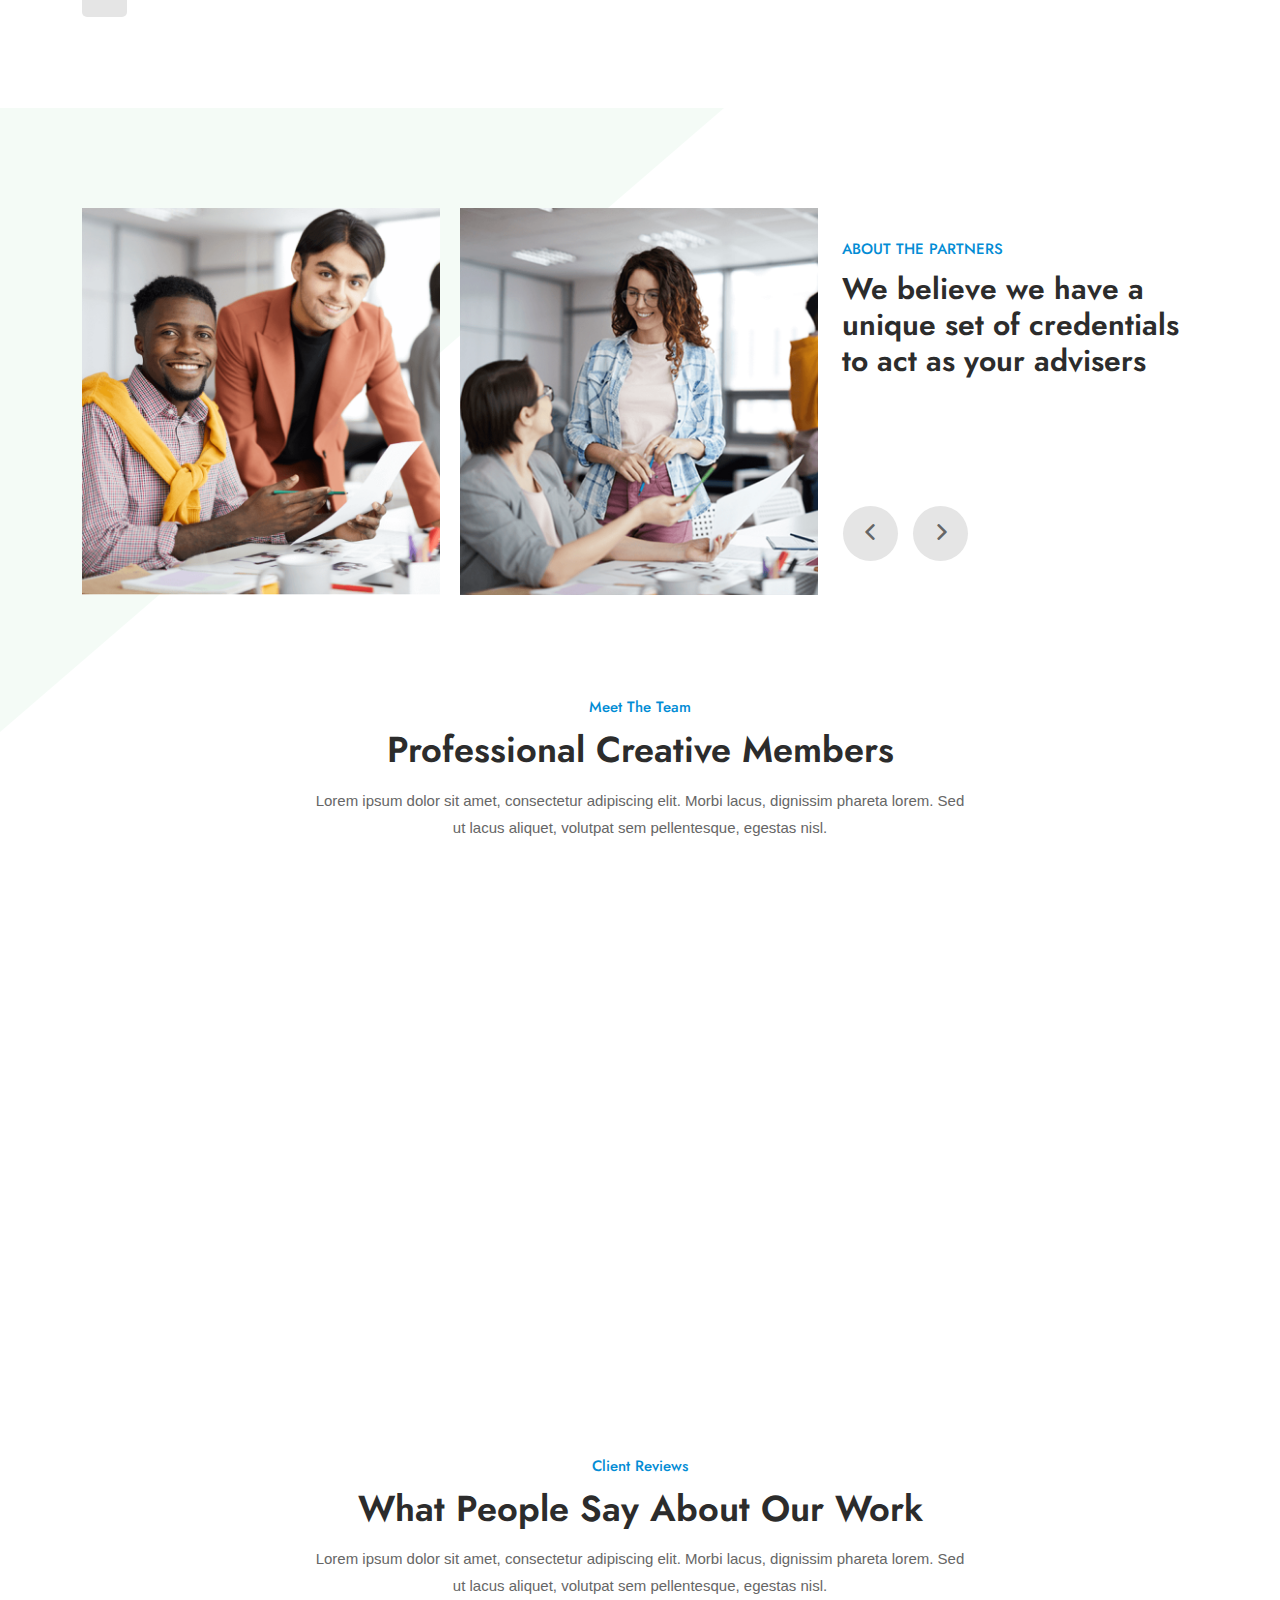
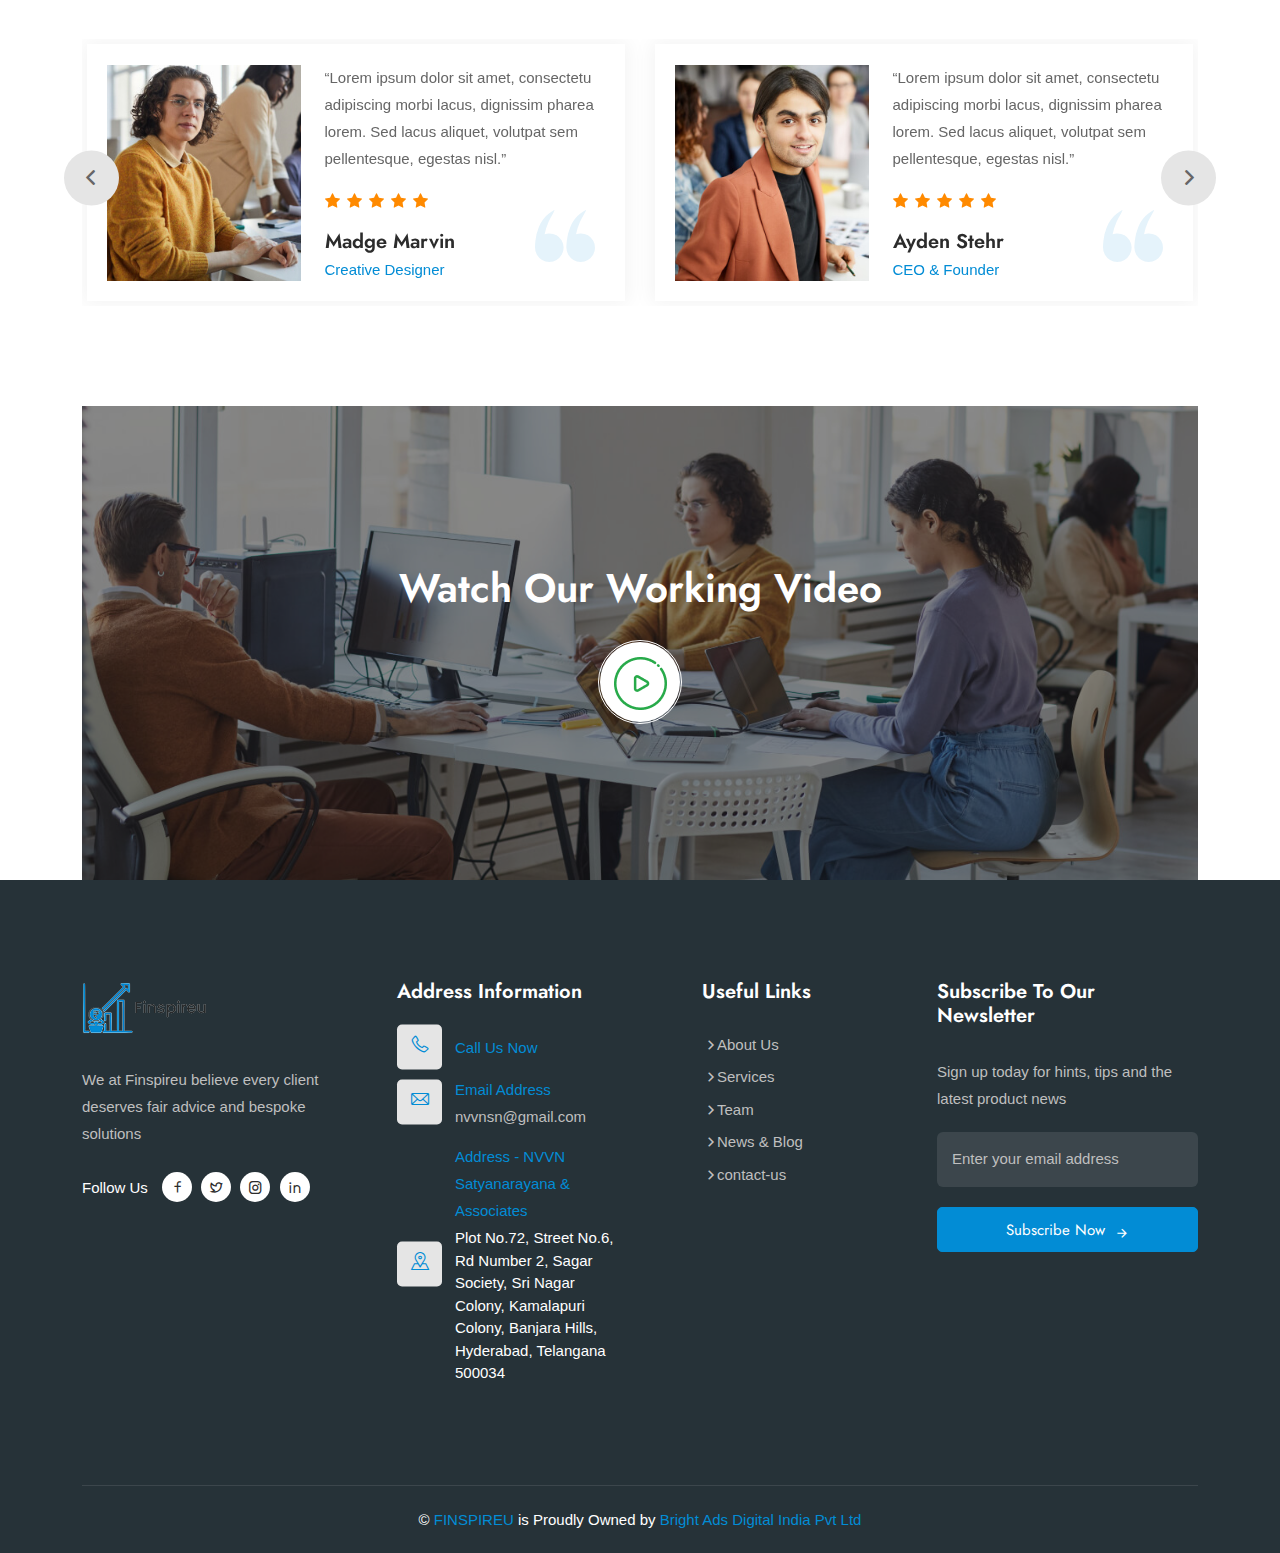
==== commit 2d74cbeb: "uploaded" ====
--- a/index.html
+++ b/index.html
@@ -52,103 +52,7 @@
         <div class="mouseCursor cursor-inner"><span>Drag</span></div>
         <!--Mouce Cursor-->
 
-        <!--Start Top Header-->
-      <div class="tob-header-area">
-            <div class="container-fluid">
-                <div class="row align-items-center">
-                    <div class="col-lg-4 col-md-4">
-                        <div class="heder-left-content">
-                            <div class="content">
-                                <i class="ri-user-voice-line"></i>
-                                <p>We are Finspireu…</p>
-                            </div>
-                        </div>
-                    </div>
-                    <div class="col-lg-8 col-md-8">
-                        <div class="heder-right-content">
-                            <div class="row align-items-center">
-                                <div class="col-lg-9 col-md-7">
-                                    <div class="time-content">
-                                        <i class="ri-time-line"></i>
-                                        <p>Sun-Thu: 10 AM to 7 PM - Sat-Fri: Closed</p>
-                                    </div>
-                                </div>
-                                <div class="col-lg-3 col-md-5">
-                                    <div class="social-content">
-                                        <ul>
-                                            <li>
-                                                <a href="../../../www.facebook.com/index.html" target="_blank"><i class="ri-facebook-line"></i></a>
-                                            </li>
-                                            <li>
-                                                <a href="../../../www.twitter.com/index.html" target="_blank"><i class="ri-twitter-line"></i></a>
-                                            </li>
-                                            <li>
-                                                <a href="../../../instagram.com/index9ed2.html?lang=en" target="_blank"><i class="ri-instagram-line"></i></a>
-                                            </li>
-                                            <li>
-                                                <a href="../../../linkedin.com/index9ed2.html?lang=en" target="_blank"><i class="ri-linkedin-line"></i></a>
-                                            </li>
-                                        </ul>
-                                    </div>
-                                </div>
-                            </div>
-                        </div>
-                    </div>
-                </div>
-            </div>
-        </div>
-        <!--End Top Header-->
-
-        <!--Start Middle Header-->
-        <div class="middle-header-area">
-            <div class="container-fluid">
-                <div class="row align-items-center">
-                    <div class="col-lg-4">
-                        <div class="middle-header-logo">
-                            <img src="assets/images/fins-removebg-preview.png" class="logo-1" alt="Logo">
-                            <img src="assets/images/fins-removebg-preview.png" class="logo-2" alt="Logo">
-                        </div>
-                    </div>
-                    <div class="col-lg-8">
-                        <div class="middle-header-right-content">
-                            <ul>
-                                <li>
-                                    <div class="header-contact-box">
-                                        <div class="icon">
-                                            <i class="flaticon-phone-call-1"></i>
-                                        </div>
-                                        <p>Call Us Now</p>
-                                        <a href="tel:+0408886666">+040 888 6666</a>
-                                    </div>
-                                </li>
-                                <li>
-                                    <div class="header-contact-box">
-                                        <div class="icon">
-                                            <i class="flaticon-mail"></i>
-                                        </div>
-                                        <p>Email Address</p>
-                                        <a href="nvvnsn@gmail.com">nvvnsn@gmail.com</a>
-                                    </div>
-                                </li>
-                                <li>
-                                    <div class="header-contact-box">
-                                        <div class="icon">
-                                            <i class="flaticon-place"></i>
-                                        </div>
-                                        <p>Address</p>
-                                        <span>Kamalapuri Colony, Banjara Hills, Hyderabad, Telangana 500034</span>
-                                    </div>
-                                </li>
-                            </ul>
-                        </div>
-                    </div>
-                </div>
-            </div>
-        </div>
-        <!--End Middle Header-->
-
-        <!-- Start Navbar Area --> 
-        <div class="navbar-area nav-style-1">
+        <div class="navbar-area nav-style-3">
             <div class="mobile-responsive-nav">
                 <div class="container">
                     <div class="mobile-responsive-menu">
@@ -166,39 +70,50 @@
             </div>
 
             <div class="desktop-nav">
-                <div class="container-fluid">
+                <div class="container">
                     <nav class="navbar navbar-expand-md navbar-light">
-                        
+                        <a class="navbar-brand" href="index.html">
+                            <img src="assets/images/fins-removebg-preview.png" class="main-logo" alt="logo">
+                            <img src="assets/images/fins-removebg-preview.png" class="white-logo" alt="logo">
+                        </a>
                         <div class="collapse navbar-collapse mean-menu" id="navbarSupportedContent">
-                            <ul class="navbar-nav">
+                            <ul class="navbar-nav ms-auto">
                                 <li class="nav-item">
                                     <a href="index.html" class="nav-link active">
                                         Home            
                                     </a>
-                                   
+                                  
                                 </li>
                                 <li class="nav-item">
-                                    <a href="about-us.html" class="nav-link">About Us</a>
+                                    <a href="about-us.html" class="nav-link ">About Us</a>
                                 </li>
 
                                 <li class="nav-item">
-                                    <a href="services-style-one.html">
+                                    <a href="services-style-one.html" class="nav-link">
                                         Services            
-                                    </a>            
+                                    </a>
+                                </li>
+
+                                <li class="nav-item">
+                                    <a href="team-style-one.html" class="nav-link">
+                                        Team            
+                                    </a>
                                 </li>
                                 <li class="nav-item">
-                                    <a href="team-style-one.html">
-                                      Team           
+                                    <a href="blog-grid.html" class="nav-link">
+                                        Blog 
                                     </a>
                                 </li>
+
                                 <li class="nav-item">
                                     <a href="contact-us.html" class="nav-link">Contact Us</a>
                                 </li>
                             </ul>
+                            
 
                             <div class="others-options ms-auto">
                                 <div class="option-item">
-                                    <a href="contact-us.html" class="default-btn btn style-2">Join Us <i class="ri-arrow-right-line"></i></a>
+                                    <a href="contact-us.html" class="default-btn btn ">Join Us <i class="ri-arrow-right-line"></i></a>
                                 </div>
                                
                             </div>
@@ -211,17 +126,19 @@
                 <div class="container">
                     <div class="dot-menu">
                         <div class="inner">
-                            <div class="others-options">
+                            <div class="others-options ms-auto">
                                 <div class="option-item">
-                                    <a href="contact-us.html" class="default-btn btn style-2">Join Us</a>
-                                </div>
-                               
-                            </div>
-                        </div>
-                    </div>
-                </div>
-            </div>
-        </div>
+                                    <a href="contact-us.html" class="default-btn btn">Join Us</a>
+                                </div>
+                            </div>
+                        </div>
+                    </div>
+                </div>
+            </div>
+        </div>
+
+        <!-- Start Navbar Area --> 
+     
         <!-- End Navbar Area -->
 
         <!--Start banner Area-->
@@ -550,8 +467,8 @@
                                 </div>
                             </div>
                             <div class="team-content">
-                                <h3>Demond Feil</h3>
-                                <span>CO Founder</span>
+                                <h3>N.V.V.N.Satyanarayana</h3>
+                                <span>Partner, CA</span>
                             </div>
                         </div>
                     </div>
@@ -577,8 +494,8 @@
                                 </div>
                             </div>
                             <div class="team-content">
-                                <h3>Gardner Mohr</h3>
-                                <span>Chief Officer</span>
+                                <h3>U. Mallikarjuna</h3>
+                                <span>Partner, CA</span>
                             </div>
                         </div>
                     </div>
@@ -604,8 +521,8 @@
                                 </div>
                             </div>
                             <div class="team-content">
-                                <h3>Kyra Bergnaum</h3>
-                                <span>Creative Designer</span>
+                                <h3>N.Tejaswi Subash</h3>
+                                <span>Partner, Engineer</span>
                             </div>
                         </div>
                     </div>
@@ -631,8 +548,8 @@
                                 </div>
                             </div>
                             <div class="team-content">
-                                <h3>Joey Hilpert</h3>
-                                <span>Web Designer</span>
+                                <h3>N.Nitya</h3>
+                                <span>Partner, MBA</span>
                             </div>
                         </div>
                     </div>
@@ -883,103 +800,7 @@
         </div>
         <!--End Watch Video Area-->
 
-        <!--Start Blog Area-->
-        <div class="blog-area pt-100 pb-70">
-            <div class="container">
-                <div class="section-title">
-                    <span>News & Blog</span>
-                    <h2>Check Out Our Latest Blog Post</h2>
-                    <p>Lorem ipsum dolor sit amet, consectetur adipiscing elit. Morbi lacus, dignissim phareta lorem. Sed ut lacus aliquet, volutpat sem pellentesque, egestas nisl.</p>
-                </div>
-                <div class="row justify-content-center">
-                    <div class="col-lg-4 col-md-6" data-aos="fade-up" data-aos-duration="1200" data-aos-delay="200">
-                        <div class="single-blog-card">
-                            <div class="blog-img">
-                                <a href="blog-details.html"><img src="assets/images/blog/blog-img-1.jpg" alt="Image"></a>
-                                <div class="date">
-                                    <p>09</p>
-                                    <span>May</span>
-                                </div>
-                            </div>
-                            <div class="blog-content">
-                                <ul>
-                                    <li>
-                                        <i class="ri-user-heart-line"></i>
-                                        By <a href="blog-grid.html">Admin</a>
-                                    </li>
-                                    <li>
-                                        <i class="ri-price-tag-3-line"></i>
-                                       <a href="blog-grid.html">Latest News</a>
-                                    </li>
-                                </ul>
-                                <h3><a href="blog-details.html">The Standard Of Business Agency</a></h3>
-                                <p>It is a long established fact that a reader will
-                                be distracted by the readable content a page
-                                when looking at its.</p>
-                                <a href="blog-details.html" class="default-btn btn for-card">Explore More <i class="ri-arrow-right-line"></i></a>
-                            </div>
-                        </div>
-                    </div>
-                    <div class="col-lg-4 col-md-6" data-aos="fade-up" data-aos-duration="1200" data-aos-delay="400">
-                        <div class="single-blog-card">
-                            <div class="blog-img">
-                                <a href="blog-details.html"><img src="assets/images/blog/blog-img-2.jpg" alt="Image"></a>
-                                <div class="date">
-                                    <p>09</p>
-                                    <span>May</span>
-                                </div>
-                            </div>
-                            <div class="blog-content">
-                                <ul>
-                                    <li>
-                                        <i class="ri-user-heart-line"></i>
-                                        By <a href="blog-grid.html">Admin</a>
-                                    </li>
-                                    <li>
-                                        <i class="ri-price-tag-3-line"></i>
-                                        <a href="blog-grid.html">Latest News</a>
-                                    </li>
-                                </ul>
-                                <h3><a href="blog-details.html">Use Meta Benefit To Make Easier</a></h3>
-                                <p>It is a long established fact that a reader will
-                                be distracted by the readable content a page
-                                when looking at its.</p>
-                                <a href="blog-details.html" class="default-btn btn for-card">Explore More <i class="ri-arrow-right-line"></i></a>
-                            </div>
-                        </div>
-                    </div>
-                    <div class="col-lg-4 col-md-6" data-aos="fade-up" data-aos-duration="1200" data-aos-delay="600">
-                        <div class="single-blog-card">
-                            <div class="blog-img">
-                                <a href="blog-details.html"><img src="assets/images/blog/blog-img-3.jpg" alt="Image"></a>
-                                <div class="date">
-                                    <p>09</p>
-                                    <span>May</span>
-                                </div>
-                            </div>
-                            <div class="blog-content">
-                                <ul>
-                                    <li>
-                                        <i class="ri-user-heart-line"></i>
-                                        By <a href="blog-grid.html">Admin</a>
-                                    </li>
-                                    <li>
-                                        <i class="ri-price-tag-3-line"></i>
-                                        <a href="blog-grid.html">Latest News</a>
-                                    </li>
-                                </ul>
-                                <h3><a href="blog-details.html">Advertise Report That Make Your</a></h3>
-                                <p>It is a long established fact that a reader will
-                                be distracted by the readable content a page
-                                when looking at its.</p>
-                                <a href="blog-details.html" class="default-btn btn for-card">Explore More <i class="ri-arrow-right-line"></i></a>
-                            </div>
-                        </div>
-                    </div>
-                </div>
-            </div>
-        </div>
-        <!--End Blog Area-->
+      
 
         <!--Start Footer Area-->
         <div class="start-footer-area pt-100 pb-70">
--- a/assets/css/style.css
+++ b/assets/css/style.css
@@ -172,7 +172,7 @@
 }
 
 .form-control:focus {
-  border: 1px solid #28aa4a;
+  border: 1px solid #028cd5;
   -webkit-box-shadow: none;
           box-shadow: none;
 }
@@ -209,7 +209,7 @@
 .default-btn::before {
   position: absolute;
   content: '';
-  background-color: #28aa4a;
+  background-color: #028cd5;
   height: 0%;
   width: 0%;
   border-radius: 5px;
@@ -223,7 +223,7 @@
 .default-btn::after {
   position: absolute;
   content: '';
-  background-color: #28aa4a;
+  background-color: #028cd5;
   height: 0%;
   width: 0%;
   border-radius: 5px;
@@ -235,20 +235,20 @@
 }
 
 .default-btn.active {
-  background-color: #28aa4a;
+  background-color: #028cd5;
   color: #ffffff;
-  border-color: #28aa4a;
+  border-color: #028cd5;
 }
 
 .default-btn.active:hover {
   background-color: #2C2C2C;
   color: #ffffff;
-  border-color: #28aa4a;
+  border-color: #028cd5;
 }
 
 .default-btn:hover {
   color: #ffffff;
-  border-color: #28aa4a;
+  border-color: #028cd5;
 }
 
 .default-btn:hover::before {
@@ -277,7 +277,7 @@
 }
 
 .section-title span {
-  color: #28aa4a;
+  color: #028cd5;
   display: inline-block;
   margin-bottom: 10px;
   font-weight: 500;
@@ -354,12 +354,12 @@
   font-size: 50px;
   line-height: 14px;
   font-weight: 700;
-  color: #28aa4a;
+  color: #028cd5;
   display: inline-block;
-  -webkit-transition: all 0.5s;
-  transition: all 0.5s;
-  -webkit-animation: animate 2s infinite;
-          animation: animate 2s infinite;
+  -webkit-transition: all 1s;
+  transition: all 1s;
+  -webkit-animation: animate 4s infinite;
+          animation: animate 4s infinite;
 }
 
 .loaderO span:nth-child(1) {
@@ -399,20 +399,20 @@
 
 @-webkit-keyframes animate {
   0% {
-    color: #28aa4a;
+    color: #028cd5;
     -webkit-transform: translateY(0);
             transform: translateY(0);
     margin-left: 0;
   }
   25% {
-    color: #28aa4a;
+    color: #028cd5;
     -webkit-transform: translateY(-20px);
             transform: translateY(-20px);
     margin-left: 5px;
     text-shadow: 0 35px 5px rgba(40, 170, 74, 0.2);
   }
   100% {
-    color: #28aa4a;
+    color: #028cd5;
     -webkit-transform: translateY(0);
             transform: translateY(0);
     margin-left: 0;
@@ -421,20 +421,20 @@
 
 @keyframes animate {
   0% {
-    color: #28aa4a;
+    color: #028cd5;
     -webkit-transform: translateY(0);
             transform: translateY(0);
     margin-left: 0;
   }
   25% {
-    color: #28aa4a;
+    color: #028cd5;
     -webkit-transform: translateY(-20px);
             transform: translateY(-20px);
     margin-left: 5px;
     text-shadow: 0 35px 5px rgba(40, 170, 74, 0.2);
   }
   100% {
-    color: #28aa4a;
+    color: #028cd5;
     -webkit-transform: translateY(0);
             transform: translateY(0);
     margin-left: 0;
@@ -474,7 +474,7 @@
   top: 50%;
   -webkit-transform: translateY(-50%);
           transform: translateY(-50%);
-  color: #28aa4a;
+  color: #028cd5;
 }
 
 .heder-right-content {
@@ -498,7 +498,7 @@
   font-size: 20px;
   -webkit-transform: translateY(-50%);
           transform: translateY(-50%);
-  color: #28aa4a;
+  color: #028cd5;
 }
 
 .heder-right-content .social-content ul {
@@ -529,9 +529,9 @@
 }
 
 .heder-right-content .social-content ul li a:hover {
-  background-color: #28aa4a;
+  background-color: #028cd5;
   color: #ffffff;
-  border-color: #28aa4a;
+  border-color: #028cd5;
 }
 
 .middle-header-area {
@@ -609,7 +609,7 @@
   line-height: 45px;
   background-color: #e5e5e5;
   font-size: 18px;
-  color: #28aa4a;
+  color: #028cd5;
   text-align: center;
   border-radius: 5px;
   z-index: 1;
@@ -625,14 +625,14 @@
   left: 0;
   top: 0;
   border-radius: 5px;
-  background-color: #28aa4a;
+  background-color: #028cd5;
   z-index: -1;
   -webkit-transition: all ease 0.5s;
   transition: all ease 0.5s;
 }
 
 .middle-header-right-content .header-contact-box:hover a {
-  color: #28aa4a;
+  color: #028cd5;
 }
 
 .middle-header-right-content .header-contact-box:hover .icon {
@@ -711,7 +711,7 @@
 }
 
 .navbar-area.nav-style-1 .desktop-nav .navbar .navbar-nav .nav-item a:hover, .navbar-area.nav-style-1 .desktop-nav .navbar .navbar-nav .nav-item a:focus, .navbar-area.nav-style-1 .desktop-nav .navbar .navbar-nav .nav-item a.active {
-  color: #28aa4a;
+  color: #028cd5;
 }
 
 .navbar-area.nav-style-1 .desktop-nav .navbar .navbar-nav .nav-item .dropdown-menu li a {
@@ -719,7 +719,7 @@
 }
 
 .navbar-area.nav-style-1 .desktop-nav .navbar .navbar-nav .nav-item .dropdown-menu li a:hover, .navbar-area.nav-style-1 .desktop-nav .navbar .navbar-nav .nav-item .dropdown-menu li a:focus, .navbar-area.nav-style-1 .desktop-nav .navbar .navbar-nav .nav-item .dropdown-menu li a.active {
-  color: #28aa4a;
+  color: #028cd5;
 }
 
 .navbar-area.nav-style-1.is-sticky {
@@ -798,15 +798,15 @@
   right: 0;
   font-family: remixicon !important;
   line-height: 1;
-  font-size: 18px;
+  font-size: 22px;
 }
 
 .desktop-nav .navbar .navbar-nav .nav-item a:hover, .desktop-nav .navbar .navbar-nav .nav-item a:focus, .desktop-nav .navbar .navbar-nav .nav-item a.active {
-  color: #28aa4a;
+  color: #028cd5;
 }
 
 .desktop-nav .navbar .navbar-nav .nav-item a i {
-  font-size: 15px;
+  font-size: 20px;
   line-height: 0;
   position: relative;
   top: 4px;
@@ -821,7 +821,7 @@
 }
 
 .desktop-nav .navbar .navbar-nav .nav-item:hover a, .desktop-nav .navbar .navbar-nav .nav-item:focus a, .desktop-nav .navbar .navbar-nav .nav-item.active a {
-  color: #28aa4a;
+  color: #028cd5;
 }
 
 .desktop-nav .navbar .navbar-nav .nav-item .dropdown-menu {
@@ -874,7 +874,7 @@
 }
 
 .desktop-nav .navbar .navbar-nav .nav-item .dropdown-menu li a:hover, .desktop-nav .navbar .navbar-nav .nav-item .dropdown-menu li a:focus, .desktop-nav .navbar .navbar-nav .nav-item .dropdown-menu li a.active {
-  color: #28aa4a;
+  color: #028cd5;
 }
 
 .desktop-nav .navbar .navbar-nav .nav-item .dropdown-menu li .dropdown-menu {
@@ -909,7 +909,7 @@
 }
 
 .desktop-nav .navbar .navbar-nav .nav-item .dropdown-menu li .dropdown-menu li a:hover, .desktop-nav .navbar .navbar-nav .nav-item .dropdown-menu li .dropdown-menu li a:focus, .desktop-nav .navbar .navbar-nav .nav-item .dropdown-menu li .dropdown-menu li a.active {
-  color: #28aa4a;
+  color: #028cd5;
 }
 
 .desktop-nav .navbar .navbar-nav .nav-item .dropdown-menu li .dropdown-menu li .dropdown-menu {
@@ -925,7 +925,7 @@
 }
 
 .desktop-nav .navbar .navbar-nav .nav-item .dropdown-menu li .dropdown-menu li .dropdown-menu li a:hover, .desktop-nav .navbar .navbar-nav .nav-item .dropdown-menu li .dropdown-menu li .dropdown-menu li a:focus, .desktop-nav .navbar .navbar-nav .nav-item .dropdown-menu li .dropdown-menu li .dropdown-menu li a.active {
-  color: #28aa4a;
+  color: #028cd5;
 }
 
 .desktop-nav .navbar .navbar-nav .nav-item .dropdown-menu li .dropdown-menu li .dropdown-menu li .dropdown-menu {
@@ -941,7 +941,7 @@
 }
 
 .desktop-nav .navbar .navbar-nav .nav-item .dropdown-menu li .dropdown-menu li .dropdown-menu li .dropdown-menu li a:hover, .desktop-nav .navbar .navbar-nav .nav-item .dropdown-menu li .dropdown-menu li .dropdown-menu li .dropdown-menu li a:focus, .desktop-nav .navbar .navbar-nav .nav-item .dropdown-menu li .dropdown-menu li .dropdown-menu li .dropdown-menu li a.active {
-  color: #28aa4a;
+  color: #028cd5;
 }
 
 .desktop-nav .navbar .navbar-nav .nav-item .dropdown-menu li .dropdown-menu li .dropdown-menu li .dropdown-menu li .dropdown-menu {
@@ -957,7 +957,7 @@
 }
 
 .desktop-nav .navbar .navbar-nav .nav-item .dropdown-menu li .dropdown-menu li .dropdown-menu li .dropdown-menu li .dropdown-menu li a:hover, .desktop-nav .navbar .navbar-nav .nav-item .dropdown-menu li .dropdown-menu li .dropdown-menu li .dropdown-menu li .dropdown-menu li a:focus, .desktop-nav .navbar .navbar-nav .nav-item .dropdown-menu li .dropdown-menu li .dropdown-menu li .dropdown-menu li .dropdown-menu li a.active {
-  color: #28aa4a;
+  color: #028cd5;
 }
 
 .desktop-nav .navbar .navbar-nav .nav-item .dropdown-menu li .dropdown-menu li .dropdown-menu li .dropdown-menu li .dropdown-menu li .dropdown-menu {
@@ -973,7 +973,7 @@
 }
 
 .desktop-nav .navbar .navbar-nav .nav-item .dropdown-menu li .dropdown-menu li .dropdown-menu li .dropdown-menu li .dropdown-menu li .dropdown-menu li a:hover, .desktop-nav .navbar .navbar-nav .nav-item .dropdown-menu li .dropdown-menu li .dropdown-menu li .dropdown-menu li .dropdown-menu li .dropdown-menu li a:focus, .desktop-nav .navbar .navbar-nav .nav-item .dropdown-menu li .dropdown-menu li .dropdown-menu li .dropdown-menu li .dropdown-menu li .dropdown-menu li a.active {
-  color: #28aa4a;
+  color: #028cd5;
 }
 
 .desktop-nav .navbar .navbar-nav .nav-item .dropdown-menu li .dropdown-menu li .dropdown-menu li .dropdown-menu li .dropdown-menu li .dropdown-menu li .dropdown-menu {
@@ -1003,7 +1003,7 @@
 }
 
 .desktop-nav .navbar .navbar-nav .nav-item .dropdown-menu li .dropdown-menu li .dropdown-menu li .dropdown-menu li .dropdown-menu li.active a {
-  color: #28aa4a;
+  color: #028cd5;
 }
 
 .desktop-nav .navbar .navbar-nav .nav-item .dropdown-menu li .dropdown-menu li .dropdown-menu li .dropdown-menu li .dropdown-menu li:hover .dropdown-menu {
@@ -1013,7 +1013,7 @@
 }
 
 .desktop-nav .navbar .navbar-nav .nav-item .dropdown-menu li .dropdown-menu li .dropdown-menu li .dropdown-menu li.active a {
-  color: #28aa4a;
+  color: #028cd5;
 }
 
 .desktop-nav .navbar .navbar-nav .nav-item .dropdown-menu li .dropdown-menu li .dropdown-menu li .dropdown-menu li:hover .dropdown-menu {
@@ -1023,7 +1023,7 @@
 }
 
 .desktop-nav .navbar .navbar-nav .nav-item .dropdown-menu li .dropdown-menu li .dropdown-menu li.active a {
-  color: #28aa4a;
+  color: #028cd5;
 }
 
 .desktop-nav .navbar .navbar-nav .nav-item .dropdown-menu li .dropdown-menu li .dropdown-menu li:hover .dropdown-menu {
@@ -1033,7 +1033,7 @@
 }
 
 .desktop-nav .navbar .navbar-nav .nav-item .dropdown-menu li .dropdown-menu li.active a {
-  color: #28aa4a;
+  color: #028cd5;
 }
 
 .desktop-nav .navbar .navbar-nav .nav-item .dropdown-menu li .dropdown-menu li:hover .dropdown-menu {
@@ -1043,7 +1043,7 @@
 }
 
 .desktop-nav .navbar .navbar-nav .nav-item .dropdown-menu li.active a {
-  color: #28aa4a;
+  color: #028cd5;
 }
 
 .desktop-nav .navbar .navbar-nav .nav-item .dropdown-menu li:hover .dropdown-menu {
@@ -1124,7 +1124,7 @@
   line-height: 45px;
   background-color: #e5e5e5;
   font-size: 18px;
-  color: #28aa4a;
+  color: #028cd5;
   text-align: center;
   border-radius: 5px;
   z-index: 1;
@@ -1140,14 +1140,14 @@
   left: 0;
   top: 0;
   border-radius: 5px;
-  background-color: #28aa4a;
+  background-color: #028cd5;
   z-index: -1;
   -webkit-transition: all ease 0.5s;
   transition: all ease 0.5s;
 }
 
 .desktop-nav .navbar .others-options.style2 .header-contact-box:hover a {
-  color: #28aa4a;
+  color: #028cd5;
 }
 
 .desktop-nav .navbar .others-options.style2 .header-contact-box:hover .icon {
@@ -1159,7 +1159,7 @@
 }
 
 .desktop-nav .navbar .others-options.style2 .header-contact-box.style2 .icon {
-  background-color: #28aa4a;
+  background-color: #028cd5;
   color: #ffffff;
 }
 
@@ -1168,7 +1168,7 @@
 }
 
 .desktop-nav .navbar .others-options.style2 .header-contact-box.style2:hover .icon {
-  color: #28aa4a;
+  color: #028cd5;
 }
 
 .desktop-nav .navbar .others-options.style2 .option-item .switch-box {
@@ -1210,11 +1210,11 @@
   margin: 0 2px;
   -webkit-transition: all ease .5s;
   transition: all ease .5s;
-  background-color: #28aa4a;
+  background-color: #028cd5;
 }
 
 .others-option-for-responsive .dot-menu:hover .inner .circle {
-  background-color: #28aa4a;
+  background-color: #028cd5;
 }
 
 .others-option-for-responsive .container {
@@ -1307,7 +1307,7 @@
   line-height: 42px;
   background-color: #e5e5e5;
   font-size: 16px;
-  color: #28aa4a;
+  color: #028cd5;
   text-align: center;
   border-radius: 5px;
   z-index: 1;
@@ -1323,14 +1323,14 @@
   left: 0;
   top: 0;
   border-radius: 5px;
-  background-color: #28aa4a;
+  background-color: #028cd5;
   z-index: -1;
   -webkit-transition: all ease 0.5s;
   transition: all ease 0.5s;
 }
 
 .others-option-for-responsive .others-options.style2 .header-contact-box:hover a {
-  color: #28aa4a;
+  color: #028cd5;
 }
 
 .others-option-for-responsive .others-options.style2 .header-contact-box:hover .icon {
@@ -1342,7 +1342,7 @@
 }
 
 .others-option-for-responsive .others-options.style2 .header-contact-box.style2 .icon {
-  background-color: #28aa4a;
+  background-color: #028cd5;
   color: #ffffff;
 }
 
@@ -1351,7 +1351,7 @@
 }
 
 .others-option-for-responsive .others-options.style2 .header-contact-box.style2:hover .icon {
-  color: #28aa4a;
+  color: #028cd5;
 }
 
 .others-option-for-responsive .others-options.style2 .switch-box {
@@ -1586,7 +1586,7 @@
 }
 
 .hero-slider.owl-theme .owl-nav [class*=owl-]:hover {
-  background-color: #28aa4a;
+  background-color: #028cd5;
   color: #ffffff;
 }
 
@@ -1664,7 +1664,7 @@
 }
 
 .banner-content-two span {
-  color: #28aa4a;
+  color: #028cd5;
   font-weight: 500;
   margin-bottom: 10px;
   display: inline-block;
@@ -1843,7 +1843,7 @@
 }
 
 .about-content .about-title span {
-  color: #28aa4a;
+  color: #028cd5;
   margin-bottom: 10px;
   display: inline-block;
   font-weight: 500;
@@ -1897,7 +1897,7 @@
   transition: all ease 0.5s;
   left: 0;
   bottom: 0;
-  background-color: #28aa4a;
+  background-color: #028cd5;
   border-radius: 5px;
   z-index: -1;
 }
@@ -1910,7 +1910,7 @@
 }
 
 .about-content .about-features ul li:hover h3 {
-  color: #28aa4a;
+  color: #028cd5;
 }
 
 .about-content .about-features ul li:hover .icon {
@@ -1958,7 +1958,7 @@
   width: 75px;
   line-height: 75px;
   color: #ffffff;
-  background-color: #28aa4a;
+  background-color: #028cd5;
   border-radius: 5px;
   left: 0;
   top: 50%;
@@ -2078,7 +2078,7 @@
   right: 0;
   top: 0;
   border-radius: 0 5px 0 50px;
-  background-color: #28aa4a;
+  background-color: #028cd5;
   -webkit-transition: all ease 0.5s;
   transition: all ease 0.5s;
   z-index: -1;
@@ -2157,7 +2157,7 @@
 }
 
 .services-slider.owl-theme .owl-nav [class*=owl-]:hover {
-  background-color: #28aa4a;
+  background-color: #028cd5;
   color: #ffffff;
 }
 
@@ -2220,7 +2220,7 @@
   position: absolute;
   left: 0;
   top: 0;
-  color: #28aa4a;
+  color: #028cd5;
 }
 
 .services-details-content .planing-content .planing-img {
@@ -2237,7 +2237,7 @@
   font-size: 20px;
   padding-bottom: 15px;
   margin-bottom: 25px;
-  border-bottom: 2px solid #28aa4a;
+  border-bottom: 2px solid #028cd5;
 }
 
 .services-category ul {
@@ -2273,11 +2273,11 @@
 }
 
 .services-category ul li:hover a {
-  color: #28aa4a;
+  color: #028cd5;
 }
 
 .services-category ul li:hover i {
-  color: #28aa4a;
+  color: #028cd5;
 }
 
 /*Faq Style
@@ -2333,7 +2333,7 @@
 
 .faq-area .faq-accordion .accordion .accordion-title.active i::before {
   content: "\f16c";
-  color: #28aa4a;
+  color: #028cd5;
   font-family: flaticon !important;
 }
 
@@ -2422,7 +2422,7 @@
 }
 
 .benefits-slider.owl-theme .owl-nav [class*=owl-]:hover {
-  background-color: #28aa4a;
+  background-color: #028cd5;
   color: #ffffff;
 }
 
@@ -2434,7 +2434,7 @@
 }
 
 .who-we-are-content .who-we-are-title span {
-  color: #28aa4a;
+  color: #028cd5;
   margin-bottom: 10px;
   display: inline-block;
   font-weight: 500;
@@ -2484,7 +2484,7 @@
   transition: all ease 0.5s;
   left: 0;
   bottom: 0;
-  background-color: #28aa4a;
+  background-color: #028cd5;
   border-radius: 5px;
   z-index: -1;
 }
@@ -2497,7 +2497,7 @@
 }
 
 .who-we-are-content .who-we-are-features ul li:hover h3 {
-  color: #28aa4a;
+  color: #028cd5;
 }
 
 .who-we-are-content .who-we-are-features ul li:hover .icon {
@@ -2531,7 +2531,7 @@
 }
 
 .what-we-do-content .what-we-do-title span {
-  color: #28aa4a;
+  color: #028cd5;
   margin-bottom: 10px;
   display: inline-block;
   font-weight: 500;
@@ -2576,7 +2576,7 @@
   position: absolute;
   left: 0;
   top: -2px;
-  color: #28aa4a;
+  color: #028cd5;
 }
 
 .what-we-do-content .what-we-do-features ul li h3 {
@@ -2624,7 +2624,7 @@
   content: '';
   height: 3px;
   width: 0%;
-  background-color: #28aa4a;
+  background-color: #028cd5;
   right: 0;
   bottom: -14px;
   -webkit-transition: all ease 0.5s;
@@ -2650,7 +2650,7 @@
 }
 
 .choose-content .choose-title span {
-  color: #28aa4a;
+  color: #028cd5;
   font-weight: 500;
   font-family: "Jost", sans-serif;
   margin-bottom: 10px;
@@ -2701,7 +2701,7 @@
   transition: all ease 0.5s;
   left: 0;
   bottom: 0;
-  background-color: #28aa4a;
+  background-color: #028cd5;
   border-radius: 5px;
   z-index: -1;
 }
@@ -2714,7 +2714,7 @@
 }
 
 .choose-content .choose-features-list ul li:hover h3 {
-  color: #28aa4a;
+  color: #028cd5;
 }
 
 .choose-content .choose-features-list ul li:hover .number {
@@ -2772,7 +2772,7 @@
 }
 
 .single-project-card .project-content span {
-  color: #28aa4a;
+  color: #028cd5;
   margin-bottom: 10px;
   display: inline-block;
 }
@@ -2838,7 +2838,7 @@
 }
 
 .project-slider.owl-theme .owl-nav [class*=owl-]:hover {
-  background-color: #28aa4a;
+  background-color: #028cd5;
   color: #ffffff;
 }
 
@@ -2847,7 +2847,7 @@
 }
 
 .works-content .works-title span {
-  color: #28aa4a;
+  color: #028cd5;
   margin-bottom: 10px;
   display: inline-block;
   font-weight: 500;
@@ -2888,7 +2888,7 @@
 .single-project-box::before {
   position: absolute;
   content: '';
-  border: 1px dashed #28aa4a;
+  border: 1px dashed #028cd5;
   height: 94%;
   width: 95%;
   right: 0;
@@ -2942,7 +2942,7 @@
 }
 
 .project-slider2.owl-theme .owl-nav [class*=owl-]:hover {
-  background-color: #28aa4a;
+  background-color: #028cd5;
   color: #ffffff;
 }
 
@@ -2991,7 +2991,7 @@
 }
 
 .work-slider.owl-theme .owl-nav [class*=owl-]:hover {
-  background-color: #28aa4a;
+  background-color: #028cd5;
   color: #ffffff;
 }
 
@@ -3016,7 +3016,7 @@
 
 .portfolio-area .shoting-btn ul li button {
   background-color: transparent;
-  border: 1px solid #28aa4a;
+  border: 1px solid #028cd5;
   padding: 10px 30px;
   border-radius: 5px;
   -webkit-transition: all ease 0.5s;
@@ -3024,7 +3024,7 @@
 }
 
 .portfolio-area .shoting-btn ul li button:hover, .portfolio-area .shoting-btn ul li button:focus, .portfolio-area .shoting-btn ul li button.active {
-  background-color: #28aa4a;
+  background-color: #028cd5;
   color: #ffffff;
 }
 
@@ -3100,7 +3100,7 @@
   font-size: 20px;
   padding-bottom: 15px;
   margin-bottom: 20px;
-  border-bottom: 1px solid #28aa4a;
+  border-bottom: 1px solid #028cd5;
 }
 
 .project-description ul {
@@ -3188,7 +3188,7 @@
   position: absolute;
   left: 0;
   top: 0;
-  color: #28aa4a;
+  color: #028cd5;
 }
 
 .portfolio-details-card .portfolio-content {
@@ -3196,7 +3196,7 @@
 }
 
 .portfolio-details-card .portfolio-content span {
-  color: #28aa4a;
+  color: #028cd5;
   display: inline-block;
   margin-bottom: 8px;
   font-weight: 500;
@@ -3251,7 +3251,7 @@
 }
 
 .portfolio-slider.owl-theme .owl-nav [class*=owl-]:hover {
-  background-color: #28aa4a;
+  background-color: #028cd5;
   color: #ffffff;
 }
 
@@ -3332,9 +3332,9 @@
 }
 
 .single-team-card .team-img .social-content ul li a:hover {
-  background-color: #28aa4a;
+  background-color: #028cd5;
   color: #ffffff;
-  border-color: #28aa4a;
+  border-color: #028cd5;
 }
 
 .single-team-card .team-content {
@@ -3348,7 +3348,7 @@
 }
 
 .single-team-card .team-content span {
-  color: #28aa4a;
+  color: #028cd5;
 }
 
 .single-team-card:hover .team-img img {
@@ -3368,7 +3368,7 @@
 }
 
 .single-team-card.style2 .team-img .social-content ul li a:hover {
-  background-color: #28aa4a;
+  background-color: #028cd5;
 }
 
 .single-team-box {
@@ -3389,7 +3389,7 @@
 }
 
 .single-team-box .team-content span {
-  color: #28aa4a;
+  color: #028cd5;
   font-weight: 500;
 }
 
@@ -3427,9 +3427,9 @@
 }
 
 .single-team-box .team-content .social-content ul li a:hover {
-  background-color: #28aa4a;
+  background-color: #028cd5;
   color: #ffffff;
-  border-color: #28aa4a;
+  border-color: #028cd5;
 }
 
 .single-team-box:hover {
@@ -3476,7 +3476,7 @@
 }
 
 .skill-content .skill-title span {
-  color: #28aa4a;
+  color: #028cd5;
   margin-bottom: 10px;
   display: inline-block;
   font-weight: 500;
@@ -3539,7 +3539,7 @@
 
 .skill-bar .progress-content {
   height: 5px;
-  background-color: #28aa4a;
+  background-color: #028cd5;
   border-radius: 0;
   width: 0%;
   position: relative;
@@ -3596,7 +3596,7 @@
 }
 
 .single-testimonials-card .testimonials-content span {
-  color: #28aa4a;
+  color: #028cd5;
 }
 
 .single-testimonials-card .testimonials-content .icon {
@@ -3604,7 +3604,7 @@
   font-size: 60px;
   right: 10px;
   bottom: -10px;
-  color: #28aa4a;
+  color: #028cd5;
   opacity: .1;
 }
 
@@ -3644,7 +3644,7 @@
 }
 
 .testimonials-slider.owl-theme .owl-nav [class*=owl-]:hover {
-  background-color: #28aa4a;
+  background-color: #028cd5;
   color: #ffffff;
 }
 
@@ -3679,7 +3679,7 @@
 }
 
 .single-review-box .client-profile span {
-  color: #28aa4a;
+  color: #028cd5;
 }
 
 .single-review-box .ratings {
@@ -3704,7 +3704,7 @@
   right: 20px;
   top: 20px;
   font-size: 60px;
-  color: #28aa4a;
+  color: #028cd5;
   opacity: .1;
 }
 
@@ -3749,7 +3749,7 @@
 }
 
 .reviews-slider.owl-theme .owl-nav [class*=owl-]:hover {
-  background-color: #28aa4a;
+  background-color: #028cd5;
   color: #ffffff;
 }
 
@@ -3832,7 +3832,7 @@
 }
 
 .single-testimonials-box .cliens-profile span {
-  color: #28aa4a;
+  color: #028cd5;
 }
 
 .testimonials-slider2.owl-theme .owl-nav [class*=owl-] {
@@ -3871,7 +3871,7 @@
 }
 
 .testimonials-slider2.owl-theme .owl-nav [class*=owl-]:hover {
-  background-color: #28aa4a;
+  background-color: #028cd5;
   color: #ffffff;
 }
 
@@ -3941,7 +3941,7 @@
   line-height: 80px;
   background-color: #ffffff;
   display: inline-block;
-  color: #28aa4a;
+  color: #028cd5;
   border-radius: 100%;
   position: relative;
   -webkit-transition: all ease 0.5s;
@@ -3962,7 +3962,7 @@
 }
 
 .video-img .video-content .play-btn:hover a::before {
-  border-color: #28aa4a;
+  border-color: #028cd5;
 }
 
 .video-img::before {
@@ -3993,7 +3993,7 @@
 .single-blog-card .blog-img .date {
   height: 75px;
   width: 70px;
-  background-color: #28aa4a;
+  background-color: #028cd5;
   display: inline-block;
   text-align: center;
   padding-top: 10px;
@@ -4035,7 +4035,7 @@
   left: 0;
   font-size: 20px;
   top: -3px;
-  color: #28aa4a;
+  color: #028cd5;
 }
 
 .single-blog-card .blog-content ul li a {
@@ -4045,7 +4045,7 @@
 }
 
 .single-blog-card .blog-content ul li a:hover {
-  color: #28aa4a;
+  color: #028cd5;
 }
 
 .single-blog-card .blog-content h3 {
@@ -4061,7 +4061,7 @@
 }
 
 .single-blog-card .blog-content h3 a:hover {
-  color: #28aa4a;
+  color: #028cd5;
 }
 
 .single-blog-card .blog-content p {
@@ -4173,7 +4173,7 @@
   position: absolute;
   left: 0;
   top: 2px;
-  color: #28aa4a;
+  color: #028cd5;
 }
 
 .blog-details-content .user-and-date ul li a {
@@ -4183,7 +4183,7 @@
 }
 
 .blog-details-content .user-and-date ul li a:hover {
-  color: #28aa4a;
+  color: #028cd5;
 }
 
 .blog-details-content h3 {
@@ -4222,7 +4222,7 @@
   position: absolute;
   content: '';
   left: 0;
-  background-color: #28aa4a;
+  background-color: #028cd5;
   height: 2px;
   width: 30px;
   top: 13px;
@@ -4264,7 +4264,7 @@
 }
 
 .single-comment-box .reply a {
-  color: #28aa4a;
+  color: #028cd5;
   font-weight: 500;
 }
 
@@ -4297,7 +4297,7 @@
   font-size: 22px;
   padding-bottom: 15px;
   margin-bottom: 30px;
-  border-bottom: 1px solid #28aa4a;
+  border-bottom: 1px solid #028cd5;
 }
 
 .sidebar-widget .search-bar .form-group {
@@ -4359,7 +4359,7 @@
 }
 
 .Category-list ul li a:hover {
-  color: #28aa4a;
+  color: #028cd5;
 }
 
 .tag-cloud ul {
@@ -4388,7 +4388,7 @@
 }
 
 .tag-cloud ul li a:hover {
-  background-color: #28aa4a;
+  background-color: #028cd5;
   color: #ffffff;
 }
 
@@ -4475,7 +4475,7 @@
 }
 
 .widget-peru-posts-thumb .item .info .title a:hover {
-  color: #28aa4a;
+  color: #028cd5;
 }
 
 /*
@@ -4529,7 +4529,7 @@
 
 .single-pricing-card .featurs-list ul li i {
   left: 0;
-  color: #28aa4a;
+  color: #028cd5;
   position: absolute;
   left: 0;
 }
@@ -4553,7 +4553,7 @@
 }
 
 .single-pricing-card.active .default-btn, .single-pricing-card:hover .default-btn {
-  background-color: #28aa4a;
+  background-color: #028cd5;
   color: #ffffff;
 }
 
@@ -4582,7 +4582,7 @@
 }
 
 .plans-switcher .toggler.toggler--is-active {
-  color: #28aa4a;
+  color: #028cd5;
 }
 
 .plans-switcher .toggle {
@@ -4604,7 +4604,7 @@
   top: 5px;
   bottom: 5px;
   right: 58.5%;
-  background-color: #28aa4a;
+  background-color: #028cd5;
   border-radius: 50px;
   z-index: 1;
   -webkit-transition: 0.25s cubic-bezier(0.785, 0.135, 0.15, 0.86);
@@ -4693,9 +4693,9 @@
 }
 
 .footer-logo-area .social-content ul li a:hover {
-  background-color: #28aa4a;
+  background-color: #028cd5;
   color: #ffffff;
-  border-color: #28aa4a;
+  border-color: #028cd5;
 }
 
 .single-footer-widget {
@@ -4732,7 +4732,7 @@
 
 .footer-address-area ul li p {
   margin-bottom: 3px;
-  color: #28aa4a;
+  color: #028cd5;
   font-weight: 500;
 }
 
@@ -4744,7 +4744,7 @@
 }
 
 .footer-address-area ul li a:hover {
-  color: #28aa4a;
+  color: #028cd5;
 }
 
 .footer-address-area ul li span {
@@ -4764,7 +4764,7 @@
   line-height: 45px;
   background-color: #e5e5e5;
   font-size: 18px;
-  color: #28aa4a;
+  color: #028cd5;
   text-align: center;
   border-radius: 5px;
   z-index: 1;
@@ -4780,7 +4780,7 @@
   left: 0;
   top: 0;
   border-radius: 5px;
-  background-color: #28aa4a;
+  background-color: #028cd5;
   z-index: -1;
   -webkit-transition: all ease 0.5s;
   transition: all ease 0.5s;
@@ -4831,11 +4831,11 @@
 }
 
 .footer-useful-links-area .link-list ul li:hover i {
-  color: #28aa4a;
+  color: #028cd5;
 }
 
 .footer-useful-links-area .link-list ul li:hover a {
-  color: #28aa4a;
+  color: #028cd5;
 }
 
 .footer-subscribe-area p {
@@ -4940,18 +4940,18 @@
 }
 
 .copy-right-area p span {
-  color: #28aa4a;
+  color: #028cd5;
 }
 
 .copy-right-area p a {
-  color: #28aa4a;
+  color: #028cd5;
 }
 
 /*
 Newsletter Style
 ======================================================*/
 .newsletter-overly {
-  background-color: #28aa4a;
+  background-color: #028cd5;
   position: relative;
   -webkit-box-shadow: 0 0 20px 3px rgba(0, 0, 0, 0.05);
           box-shadow: 0 0 20px 3px rgba(0, 0, 0, 0.05);
@@ -5056,7 +5056,7 @@
   content: '';
   height: 2px;
   width: 70px;
-  background-color: #28aa4a;
+  background-color: #028cd5;
   top: 43px;
 }
 
@@ -5069,7 +5069,7 @@
 }
 
 .login .form-check .form-check-input:checked {
-  background-color: #28aa4a;
+  background-color: #028cd5;
 }
 
 .login .form-check .form-check-input:focus {
@@ -5113,7 +5113,7 @@
   content: '';
   height: 2px;
   width: 70px;
-  background-color: #28aa4a;
+  background-color: #028cd5;
   top: 43px;
 }
 
@@ -5150,7 +5150,7 @@
   content: '';
   height: 2px;
   width: 70px;
-  background-color: #28aa4a;
+  background-color: #028cd5;
   top: 43px;
 }
 
@@ -5201,7 +5201,7 @@
 .privacy-content .list ul li i {
   position: absolute;
   left: 0;
-  color: #28aa4a;
+  color: #028cd5;
 }
 
 /*
@@ -5243,7 +5243,7 @@
 .condition-content .list ul li i {
   position: absolute;
   left: 0;
-  color: #28aa4a;
+  color: #028cd5;
 }
 
 /*
@@ -5268,7 +5268,7 @@
   display: inline-block;
   line-height: 1;
   margin-right: 30px;
-  color: #28aa4a;
+  color: #028cd5;
   -webkit-animation: movebounce 5s linear infinite;
           animation: movebounce 5s linear infinite;
 }
@@ -5320,7 +5320,7 @@
 
 .page-header-area .page-header-content ul li {
   display: inline-block;
-  color: #28aa4a;
+  color: #028cd5;
   margin-right: 20px;
   font-weight: 500;
   position: relative;
@@ -5386,7 +5386,7 @@
   cursor: pointer;
   top: 87%;
   right: -10%;
-  background-color: #28aa4a;
+  background-color: #028cd5;
   z-index: 4;
   width: 45px;
   text-align: center;
@@ -5428,7 +5428,7 @@
   height: 100%;
   border-radius: 5px;
   z-index: -1;
-  background-color: #28aa4a;
+  background-color: #028cd5;
   opacity: 0;
   visibility: hidden;
   -webkit-transition: 0.5s;
@@ -5597,7 +5597,7 @@
 }
 
 .single-contact-card a:hover {
-  color: #28aa4a;
+  color: #028cd5;
 }
 
 .single-contact-card:hover {
@@ -5606,7 +5606,7 @@
 }
 
 .single-contact-card:hover .icon {
-  background-color: #28aa4a;
+  background-color: #028cd5;
   color: #ffffff;
 }
 
@@ -5701,7 +5701,7 @@
   font-weight: 700;
   margin-bottom: 30px;
   position: relative;
-  color: #28aa4a;
+  color: #028cd5;
 }
 
 .coming-soon-counter .list ul li span {
@@ -5825,7 +5825,7 @@
 }
 
 .coming-soon-content .social-links ul li a:hover {
-  background-color: #28aa4a;
+  background-color: #028cd5;
   color: #ffffff;
   -webkit-transform: translateY(-5px);
           transform: translateY(-5px);
--- a/assets/css/dark.css
+++ b/assets/css/dark.css
@@ -139,7 +139,7 @@
 }
 
 .theme-dark .hero-slider.owl-theme .owl-nav [class*=owl-]:hover {
-  background-color: #28aa4a;
+  background-color: #028cd5;
   color: #ffffff;
 }
 
@@ -181,7 +181,7 @@
 }
 
 .theme-dark .desktop-nav .navbar .navbar-nav .nav-item a:hover, .theme-dark .desktop-nav .navbar .navbar-nav .nav-item a:focus, .theme-dark .desktop-nav .navbar .navbar-nav .nav-item a.active {
-  color: #28aa4a;
+  color: #028cd5;
 }
 
 .theme-dark .desktop-nav .navbar .navbar-nav .nav-item .dropdown-menu li a {
@@ -189,7 +189,7 @@
 }
 
 .theme-dark .desktop-nav .navbar .navbar-nav .nav-item .dropdown-menu li a:hover, .theme-dark .desktop-nav .navbar .navbar-nav .nav-item .dropdown-menu li a:focus, .theme-dark .desktop-nav .navbar .navbar-nav .nav-item .dropdown-menu li a.active {
-  color: #28aa4a;
+  color: #028cd5;
 }
 
 .theme-dark .desktop-nav .navbar .others-options.style2 .header-contact-box a {
@@ -197,7 +197,7 @@
 }
 
 .theme-dark .desktop-nav .navbar .others-options.style2 .header-contact-box a:hover {
-  color: #28aa4a;
+  color: #028cd5;
 }
 
 .theme-dark .navbar-area.nav-style-3 {
@@ -243,7 +243,7 @@
 }
 
 .theme-dark .services-slider.owl-theme .owl-nav [class*=owl-]:hover {
-  background-color: #28aa4a;
+  background-color: #028cd5;
 }
 
 .theme-dark .project-area .project-shape-one {
@@ -261,7 +261,7 @@
 }
 
 .theme-dark .project-slider.owl-theme .owl-nav [class*=owl-]:hover {
-  background-color: #28aa4a;
+  background-color: #028cd5;
 }
 
 .theme-dark .skill-area::before {
@@ -281,7 +281,7 @@
 }
 
 .theme-dark .testimonials-slider.owl-theme .owl-nav [class*=owl-]:hover {
-  background-color: #28aa4a;
+  background-color: #028cd5;
 }
 
 .theme-dark .single-review-box {
@@ -293,7 +293,7 @@
 }
 
 .theme-dark .reviews-slider.owl-theme .owl-nav [class*=owl-]:hover {
-  background-color: #28aa4a;
+  background-color: #028cd5;
 }
 
 .theme-dark .single-testimonials-box .testimonials-content {
@@ -330,7 +330,7 @@
 }
 
 .theme-dark .testimonials-slider2.owl-theme .owl-nav [class*=owl-]:hover {
-  background-color: #28aa4a;
+  background-color: #028cd5;
 }
 
 .theme-dark .single-blog-card {
@@ -371,7 +371,7 @@
 }
 
 .theme-dark .Category-list ul li a:hover {
-  color: #28aa4a;
+  color: #028cd5;
 }
 
 .theme-dark .tag-cloud ul li a {
@@ -380,7 +380,7 @@
 }
 
 .theme-dark .tag-cloud ul li a:hover {
-  background-color: #28aa4a;
+  background-color: #028cd5;
 }
 
 .theme-dark .blog-details-content .quote {
@@ -438,7 +438,7 @@
 }
 
 .theme-dark .benefits-slider.owl-theme .owl-nav [class*=owl-]:hover {
-  background-color: #28aa4a;
+  background-color: #028cd5;
 }
 
 .theme-dark .choose-area .tab-teaser .tab-menu li a {
@@ -450,7 +450,7 @@
 }
 
 .theme-dark .project-slider2.owl-theme .owl-nav [class*=owl-]:hover {
-  background-color: #28aa4a;
+  background-color: #028cd5;
 }
 
 .theme-dark .work-slider.owl-theme .owl-nav [class*=owl-] {
@@ -458,7 +458,7 @@
 }
 
 .theme-dark .work-slider.owl-theme .owl-nav [class*=owl-]:hover {
-  background-color: #28aa4a;
+  background-color: #028cd5;
 }
 
 .theme-dark .single-project-card .project-content {
@@ -486,7 +486,7 @@
 }
 
 .theme-dark .portfolio-slider.owl-theme .owl-nav [class*=owl-]:hover {
-  background-color: #28aa4a;
+  background-color: #028cd5;
 }
 
 .theme-dark .single-team-box {
@@ -520,7 +520,7 @@
 }
 
 .theme-dark .plans-switcher .toggler.toggler--is-active {
-  color: #28aa4a;
+  color: #028cd5;
 }
 
 .theme-dark .single-pricing-card {
@@ -644,7 +644,7 @@
 }
 
 .theme-dark .coming-soon-counter .list ul li {
-  color: #28aa4a;
+  color: #028cd5;
 }
 
 .theme-dark .coming-soon-counter .list ul li span {
@@ -694,7 +694,7 @@
 }
 
 .theme-dark .coming-soon-content .social-links ul li a:hover {
-  background-color: #28aa4a;
+  background-color: #028cd5;
   color: #ffffff;
 }
 
@@ -711,7 +711,7 @@
 }
 
 .theme-dark .single-contact-card a:hover {
-  color: #28aa4a;
+  color: #028cd5;
 }
 
 .theme-dark .contact-form-area .contacts-form .form-group .form-control {
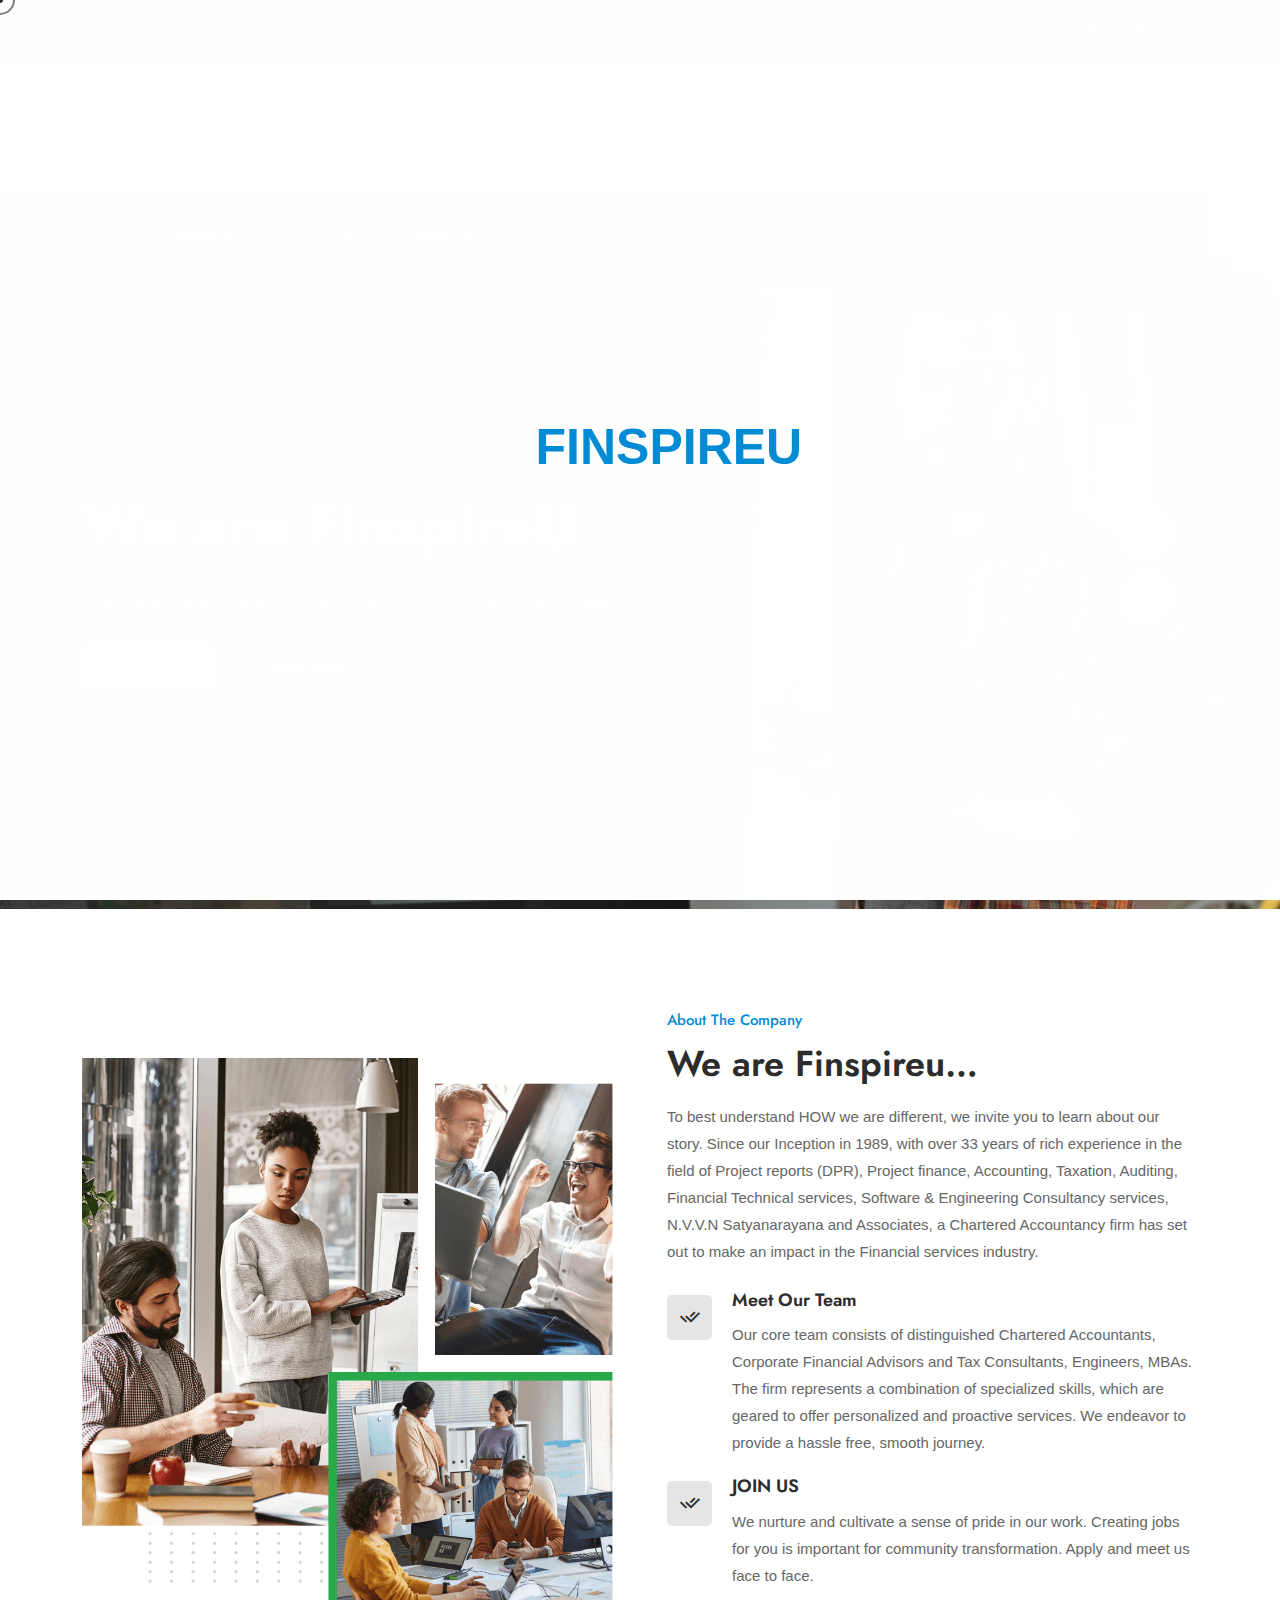
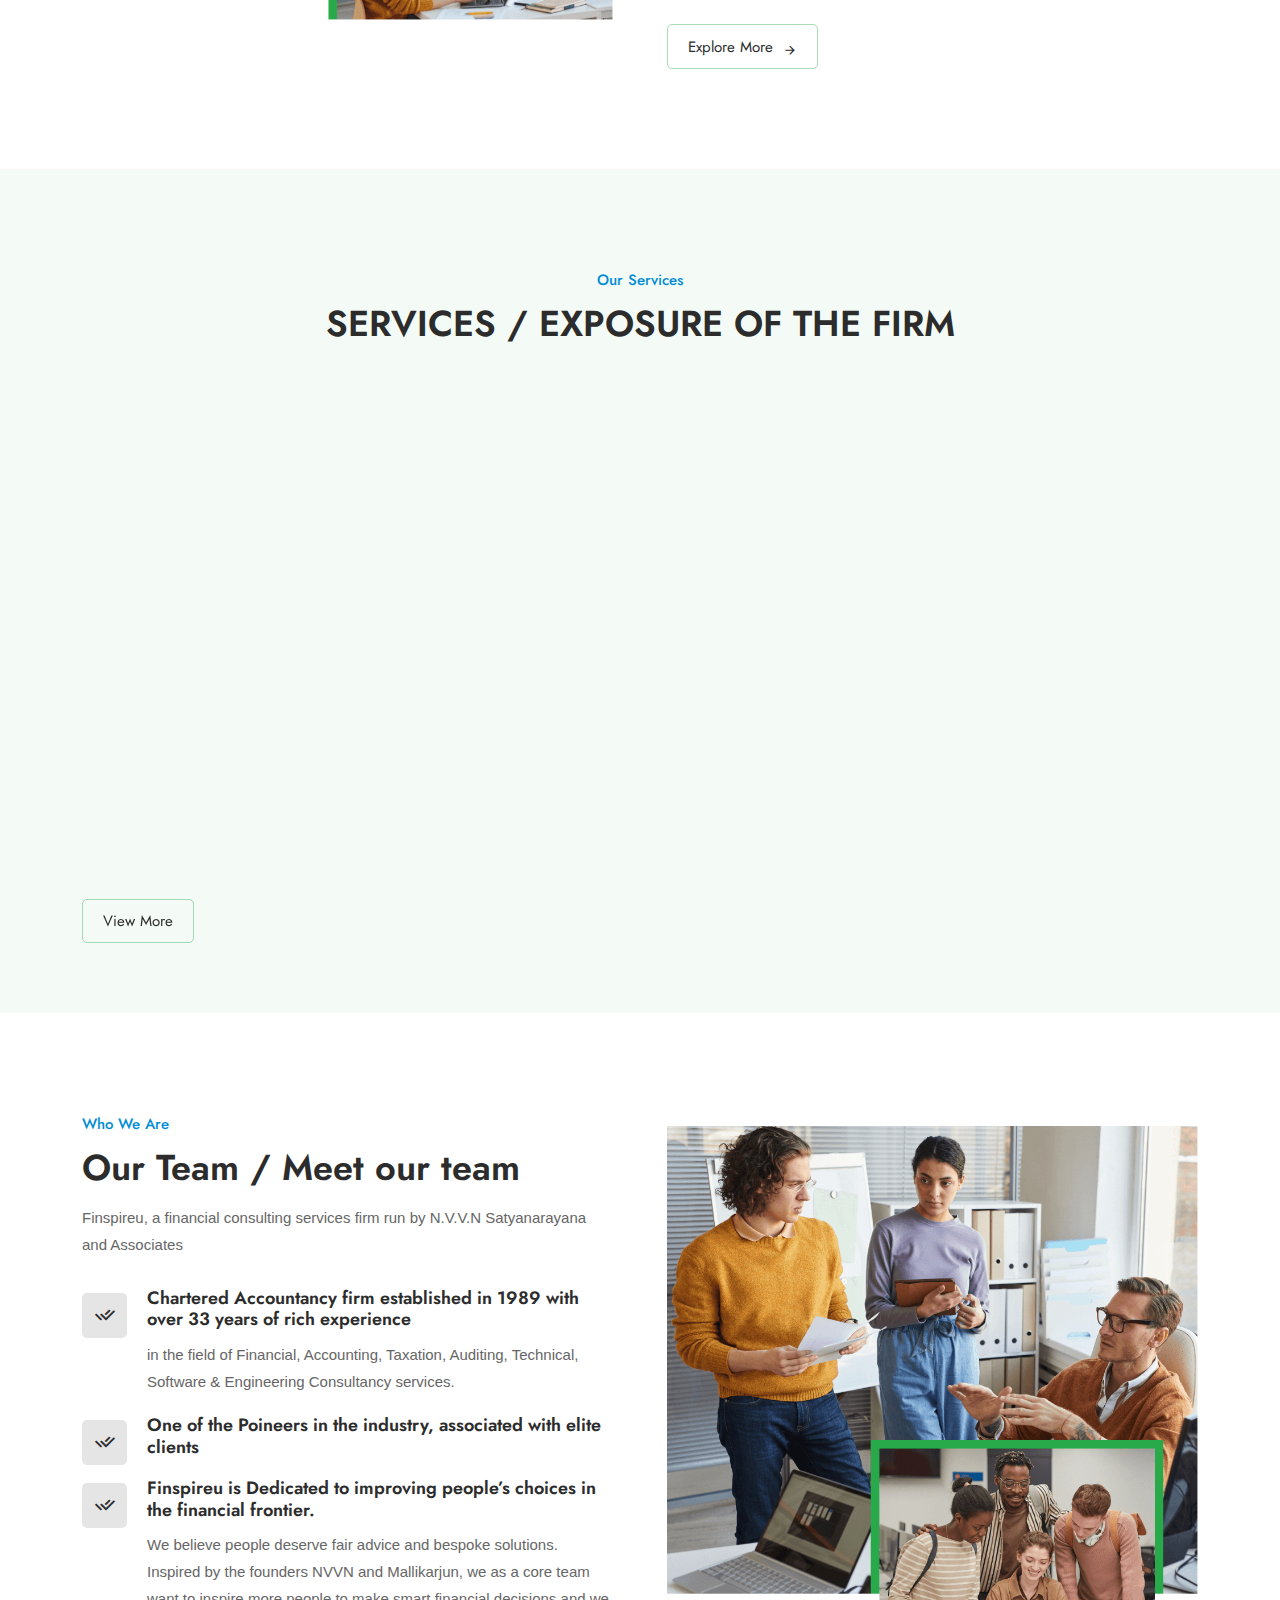
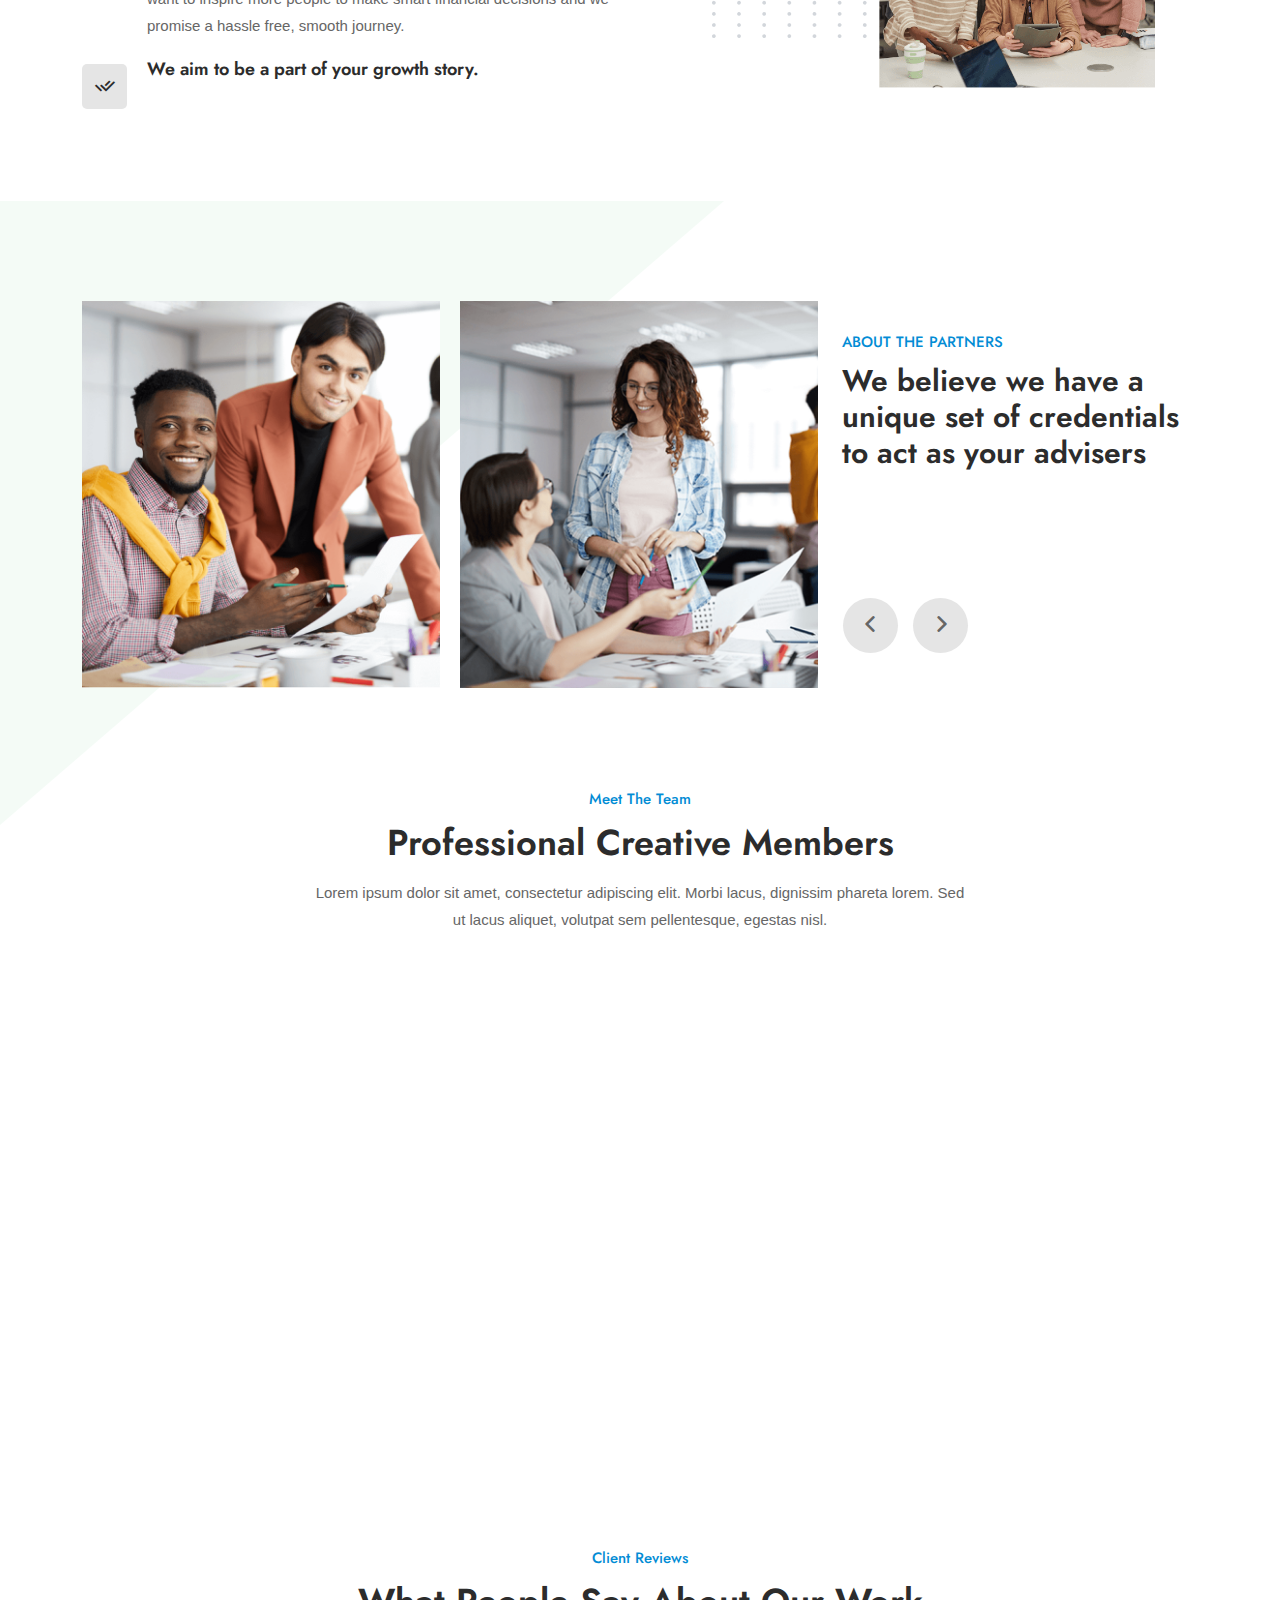
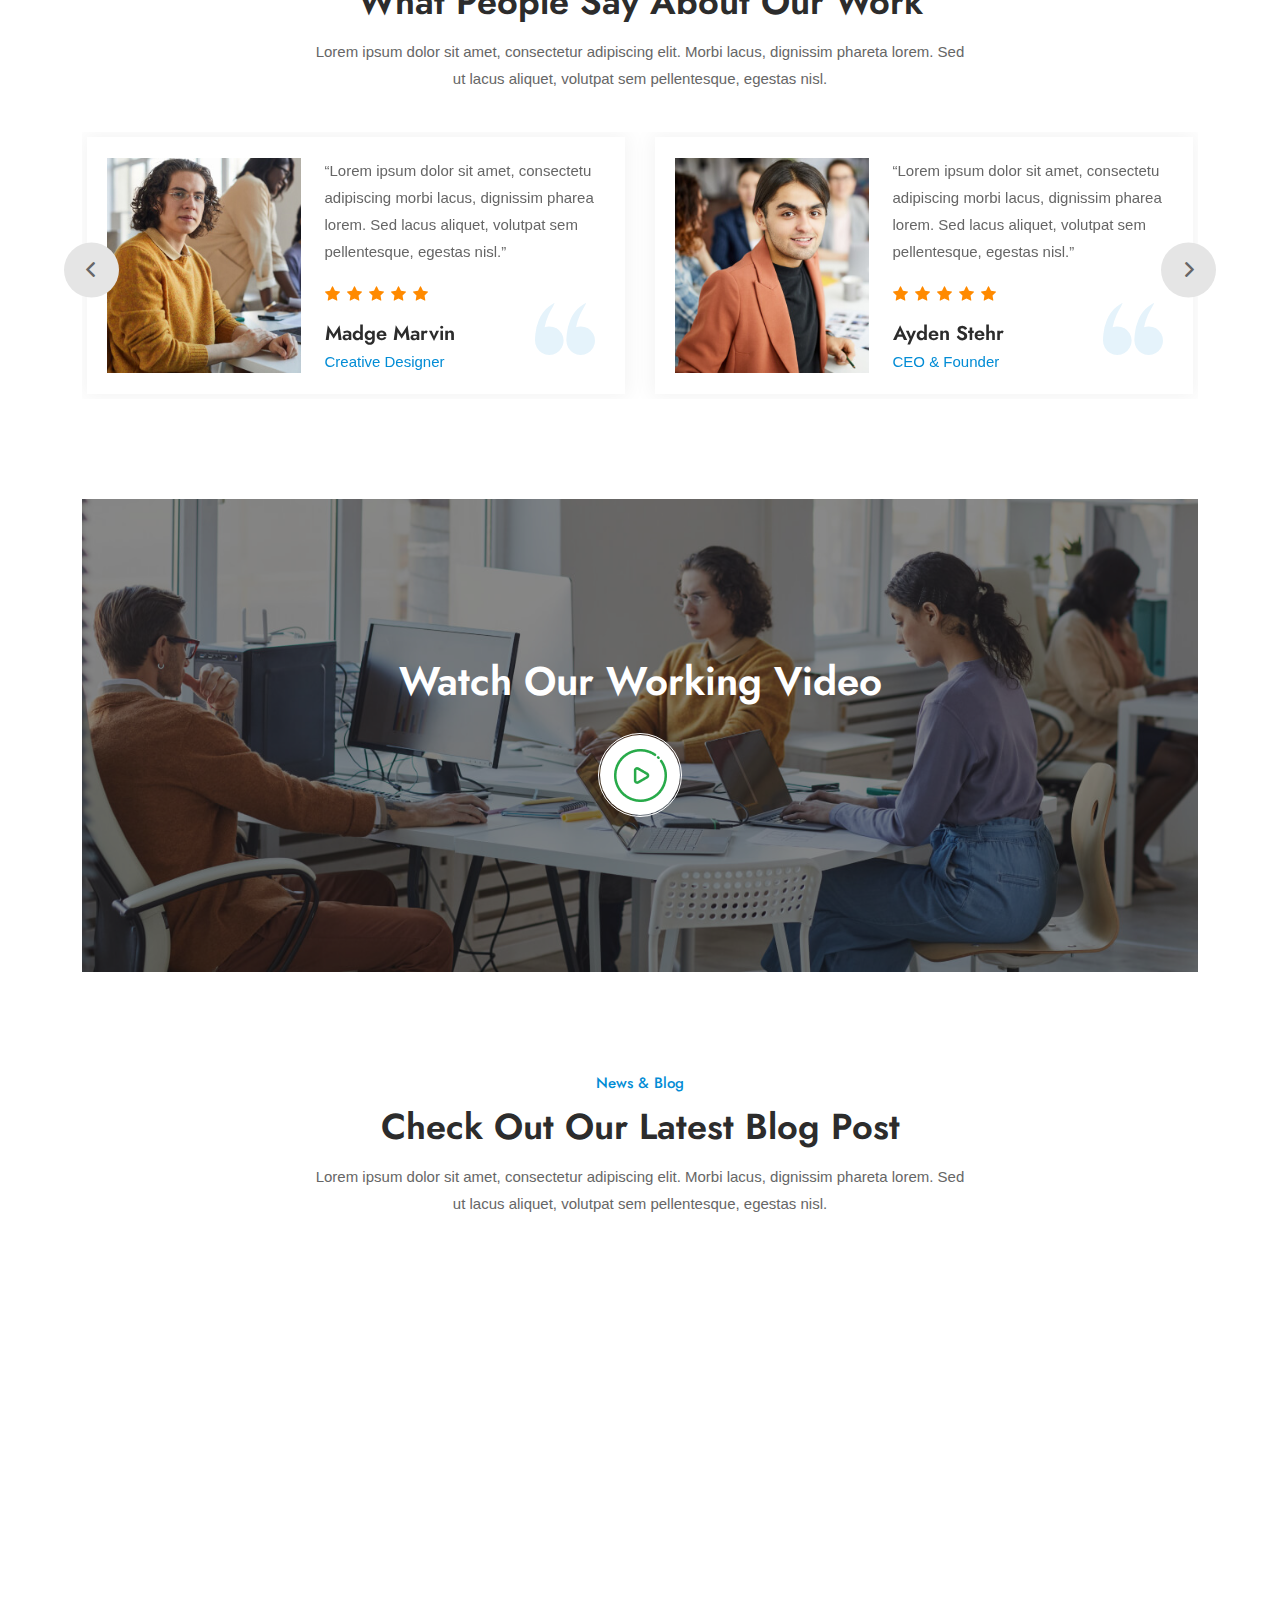
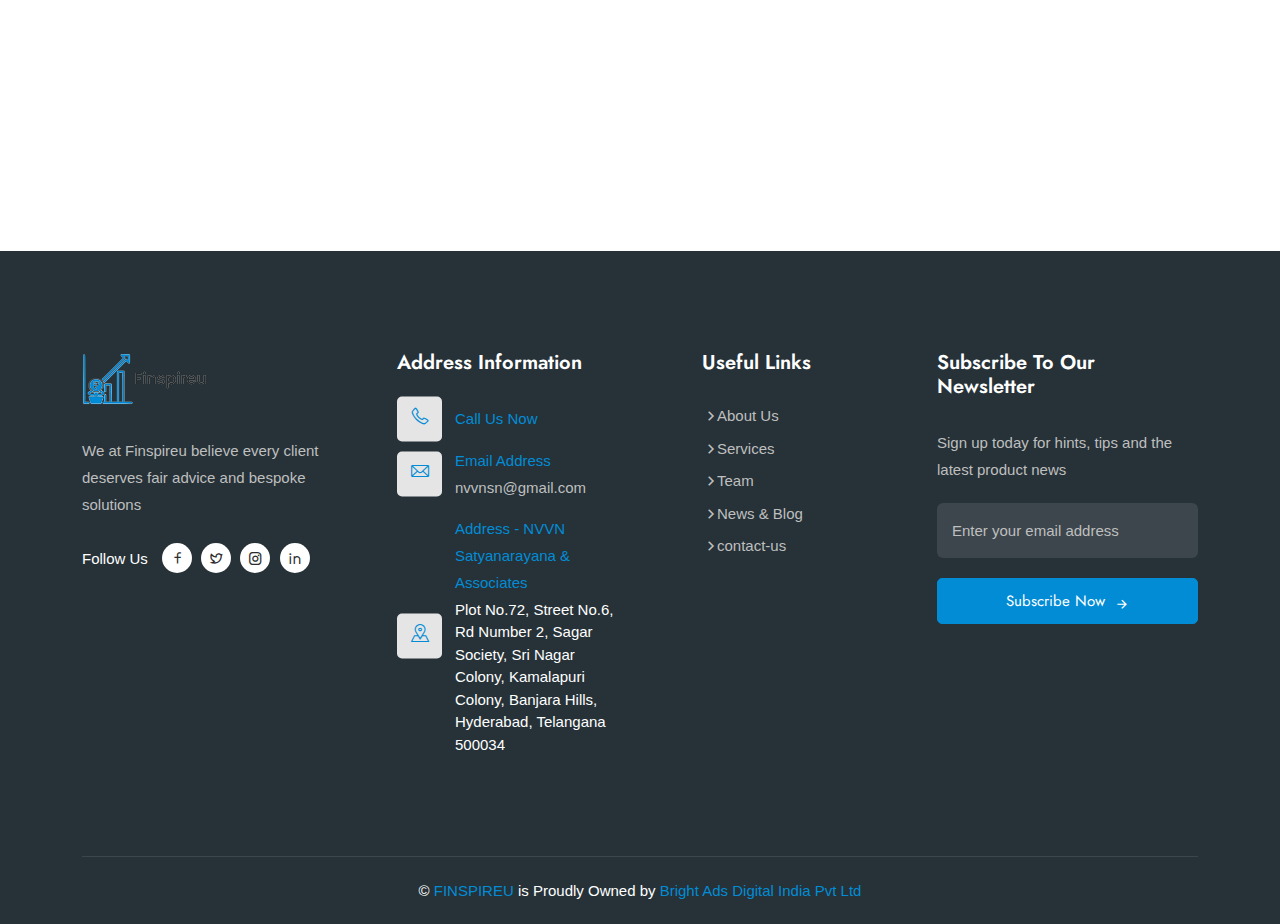
==== commit 2178b35d: "Merge branch 'main' of https://github.com/mani0724/chatered" ====
--- a/index.html
+++ b/index.html
@@ -52,7 +52,103 @@
         <div class="mouseCursor cursor-inner"><span>Drag</span></div>
         <!--Mouce Cursor-->
 
-        <div class="navbar-area nav-style-3">
+        <!--Start Top Header-->
+      <div class="tob-header-area">
+            <div class="container-fluid">
+                <div class="row align-items-center">
+                    <div class="col-lg-4 col-md-4">
+                        <div class="heder-left-content">
+                            <div class="content">
+                                <i class="ri-user-voice-line"></i>
+                                <p>We are Finspireu…</p>
+                            </div>
+                        </div>
+                    </div>
+                    <div class="col-lg-8 col-md-8">
+                        <div class="heder-right-content">
+                            <div class="row align-items-center">
+                                <div class="col-lg-9 col-md-7">
+                                    <div class="time-content">
+                                        <i class="ri-time-line"></i>
+                                        <p>Sun-Thu: 10 AM to 7 PM - Sat-Fri: Closed</p>
+                                    </div>
+                                </div>
+                                <div class="col-lg-3 col-md-5">
+                                    <div class="social-content">
+                                        <ul>
+                                            <li>
+                                                <a href="../../../www.facebook.com/index.html" target="_blank"><i class="ri-facebook-line"></i></a>
+                                            </li>
+                                            <li>
+                                                <a href="../../../www.twitter.com/index.html" target="_blank"><i class="ri-twitter-line"></i></a>
+                                            </li>
+                                            <li>
+                                                <a href="../../../instagram.com/index9ed2.html?lang=en" target="_blank"><i class="ri-instagram-line"></i></a>
+                                            </li>
+                                            <li>
+                                                <a href="../../../linkedin.com/index9ed2.html?lang=en" target="_blank"><i class="ri-linkedin-line"></i></a>
+                                            </li>
+                                        </ul>
+                                    </div>
+                                </div>
+                            </div>
+                        </div>
+                    </div>
+                </div>
+            </div>
+        </div>
+        <!--End Top Header-->
+
+        <!--Start Middle Header-->
+        <div class="middle-header-area">
+            <div class="container-fluid">
+                <div class="row align-items-center">
+                    <div class="col-lg-4">
+                        <div class="middle-header-logo">
+                            <img src="assets/images/fins-removebg-preview.png" class="logo-1" alt="Logo">
+                            <img src="assets/images/fins-removebg-preview.png" class="logo-2" alt="Logo">
+                        </div>
+                    </div>
+                    <div class="col-lg-8">
+                        <div class="middle-header-right-content">
+                            <ul>
+                                <li>
+                                    <div class="header-contact-box">
+                                        <div class="icon">
+                                            <i class="flaticon-phone-call-1"></i>
+                                        </div>
+                                        <p>Call Us Now</p>
+                                        <a href="tel:+0408886666">+040 888 6666</a>
+                                    </div>
+                                </li>
+                                <li>
+                                    <div class="header-contact-box">
+                                        <div class="icon">
+                                            <i class="flaticon-mail"></i>
+                                        </div>
+                                        <p>Email Address</p>
+                                        <a href="nvvnsn@gmail.com">nvvnsn@gmail.com</a>
+                                    </div>
+                                </li>
+                                <li>
+                                    <div class="header-contact-box">
+                                        <div class="icon">
+                                            <i class="flaticon-place"></i>
+                                        </div>
+                                        <p>Address</p>
+                                        <span>Kamalapuri Colony, Banjara Hills, Hyderabad, Telangana 500034</span>
+                                    </div>
+                                </li>
+                            </ul>
+                        </div>
+                    </div>
+                </div>
+            </div>
+        </div>
+        <!--End Middle Header-->
+
+        <!-- Start Navbar Area --> 
+        <div class="navbar-area nav-style-1">
             <div class="mobile-responsive-nav">
                 <div class="container">
                     <div class="mobile-responsive-menu">
@@ -70,50 +166,39 @@
             </div>
 
             <div class="desktop-nav">
-                <div class="container">
+                <div class="container-fluid">
                     <nav class="navbar navbar-expand-md navbar-light">
-                        <a class="navbar-brand" href="index.html">
-                            <img src="assets/images/fins-removebg-preview.png" class="main-logo" alt="logo">
-                            <img src="assets/images/fins-removebg-preview.png" class="white-logo" alt="logo">
-                        </a>
+                        
                         <div class="collapse navbar-collapse mean-menu" id="navbarSupportedContent">
-                            <ul class="navbar-nav ms-auto">
+                            <ul class="navbar-nav">
                                 <li class="nav-item">
                                     <a href="index.html" class="nav-link active">
                                         Home            
                                     </a>
-                                  
+                                   
                                 </li>
                                 <li class="nav-item">
-                                    <a href="about-us.html" class="nav-link ">About Us</a>
+                                    <a href="about-us.html" class="nav-link">About Us</a>
                                 </li>
 
                                 <li class="nav-item">
-                                    <a href="services-style-one.html" class="nav-link">
+                                    <a href="services-style-one.html">
                                         Services            
+                                    </a>            
+                                </li>
+                                <li class="nav-item">
+                                    <a href="team-style-one.html">
+                                      Team           
                                     </a>
                                 </li>
-
-                                <li class="nav-item">
-                                    <a href="team-style-one.html" class="nav-link">
-                                        Team            
-                                    </a>
-                                </li>
-                                <li class="nav-item">
-                                    <a href="blog-grid.html" class="nav-link">
-                                        Blog 
-                                    </a>
-                                </li>
-
                                 <li class="nav-item">
                                     <a href="contact-us.html" class="nav-link">Contact Us</a>
                                 </li>
                             </ul>
-                            
 
                             <div class="others-options ms-auto">
                                 <div class="option-item">
-                                    <a href="contact-us.html" class="default-btn btn ">Join Us <i class="ri-arrow-right-line"></i></a>
+                                    <a href="contact-us.html" class="default-btn btn style-2">Join Us <i class="ri-arrow-right-line"></i></a>
                                 </div>
                                
                             </div>
@@ -126,19 +211,17 @@
                 <div class="container">
                     <div class="dot-menu">
                         <div class="inner">
-                            <div class="others-options ms-auto">
+                            <div class="others-options">
                                 <div class="option-item">
-                                    <a href="contact-us.html" class="default-btn btn">Join Us</a>
-                                </div>
-                            </div>
-                        </div>
-                    </div>
-                </div>
-            </div>
-        </div>
-
-        <!-- Start Navbar Area --> 
-     
+                                    <a href="contact-us.html" class="default-btn btn style-2">Join Us</a>
+                                </div>
+                               
+                            </div>
+                        </div>
+                    </div>
+                </div>
+            </div>
+        </div>
         <!-- End Navbar Area -->
 
         <!--Start banner Area-->
@@ -467,8 +550,8 @@
                                 </div>
                             </div>
                             <div class="team-content">
-                                <h3>N.V.V.N.Satyanarayana</h3>
-                                <span>Partner, CA</span>
+                                <h3>Demond Feil</h3>
+                                <span>CO Founder</span>
                             </div>
                         </div>
                     </div>
@@ -494,8 +577,8 @@
                                 </div>
                             </div>
                             <div class="team-content">
-                                <h3>U. Mallikarjuna</h3>
-                                <span>Partner, CA</span>
+                                <h3>Gardner Mohr</h3>
+                                <span>Chief Officer</span>
                             </div>
                         </div>
                     </div>
@@ -521,8 +604,8 @@
                                 </div>
                             </div>
                             <div class="team-content">
-                                <h3>N.Tejaswi Subash</h3>
-                                <span>Partner, Engineer</span>
+                                <h3>Kyra Bergnaum</h3>
+                                <span>Creative Designer</span>
                             </div>
                         </div>
                     </div>
@@ -548,8 +631,8 @@
                                 </div>
                             </div>
                             <div class="team-content">
-                                <h3>N.Nitya</h3>
-                                <span>Partner, MBA</span>
+                                <h3>Joey Hilpert</h3>
+                                <span>Web Designer</span>
                             </div>
                         </div>
                     </div>
@@ -800,7 +883,103 @@
         </div>
         <!--End Watch Video Area-->
 
-      
+        <!--Start Blog Area-->
+        <div class="blog-area pt-100 pb-70">
+            <div class="container">
+                <div class="section-title">
+                    <span>News & Blog</span>
+                    <h2>Check Out Our Latest Blog Post</h2>
+                    <p>Lorem ipsum dolor sit amet, consectetur adipiscing elit. Morbi lacus, dignissim phareta lorem. Sed ut lacus aliquet, volutpat sem pellentesque, egestas nisl.</p>
+                </div>
+                <div class="row justify-content-center">
+                    <div class="col-lg-4 col-md-6" data-aos="fade-up" data-aos-duration="1200" data-aos-delay="200">
+                        <div class="single-blog-card">
+                            <div class="blog-img">
+                                <a href="blog-details.html"><img src="assets/images/blog/blog-img-1.jpg" alt="Image"></a>
+                                <div class="date">
+                                    <p>09</p>
+                                    <span>May</span>
+                                </div>
+                            </div>
+                            <div class="blog-content">
+                                <ul>
+                                    <li>
+                                        <i class="ri-user-heart-line"></i>
+                                        By <a href="blog-grid.html">Admin</a>
+                                    </li>
+                                    <li>
+                                        <i class="ri-price-tag-3-line"></i>
+                                       <a href="blog-grid.html">Latest News</a>
+                                    </li>
+                                </ul>
+                                <h3><a href="blog-details.html">The Standard Of Business Agency</a></h3>
+                                <p>It is a long established fact that a reader will
+                                be distracted by the readable content a page
+                                when looking at its.</p>
+                                <a href="blog-details.html" class="default-btn btn for-card">Explore More <i class="ri-arrow-right-line"></i></a>
+                            </div>
+                        </div>
+                    </div>
+                    <div class="col-lg-4 col-md-6" data-aos="fade-up" data-aos-duration="1200" data-aos-delay="400">
+                        <div class="single-blog-card">
+                            <div class="blog-img">
+                                <a href="blog-details.html"><img src="assets/images/blog/blog-img-2.jpg" alt="Image"></a>
+                                <div class="date">
+                                    <p>09</p>
+                                    <span>May</span>
+                                </div>
+                            </div>
+                            <div class="blog-content">
+                                <ul>
+                                    <li>
+                                        <i class="ri-user-heart-line"></i>
+                                        By <a href="blog-grid.html">Admin</a>
+                                    </li>
+                                    <li>
+                                        <i class="ri-price-tag-3-line"></i>
+                                        <a href="blog-grid.html">Latest News</a>
+                                    </li>
+                                </ul>
+                                <h3><a href="blog-details.html">Use Meta Benefit To Make Easier</a></h3>
+                                <p>It is a long established fact that a reader will
+                                be distracted by the readable content a page
+                                when looking at its.</p>
+                                <a href="blog-details.html" class="default-btn btn for-card">Explore More <i class="ri-arrow-right-line"></i></a>
+                            </div>
+                        </div>
+                    </div>
+                    <div class="col-lg-4 col-md-6" data-aos="fade-up" data-aos-duration="1200" data-aos-delay="600">
+                        <div class="single-blog-card">
+                            <div class="blog-img">
+                                <a href="blog-details.html"><img src="assets/images/blog/blog-img-3.jpg" alt="Image"></a>
+                                <div class="date">
+                                    <p>09</p>
+                                    <span>May</span>
+                                </div>
+                            </div>
+                            <div class="blog-content">
+                                <ul>
+                                    <li>
+                                        <i class="ri-user-heart-line"></i>
+                                        By <a href="blog-grid.html">Admin</a>
+                                    </li>
+                                    <li>
+                                        <i class="ri-price-tag-3-line"></i>
+                                        <a href="blog-grid.html">Latest News</a>
+                                    </li>
+                                </ul>
+                                <h3><a href="blog-details.html">Advertise Report That Make Your</a></h3>
+                                <p>It is a long established fact that a reader will
+                                be distracted by the readable content a page
+                                when looking at its.</p>
+                                <a href="blog-details.html" class="default-btn btn for-card">Explore More <i class="ri-arrow-right-line"></i></a>
+                            </div>
+                        </div>
+                    </div>
+                </div>
+            </div>
+        </div>
+        <!--End Blog Area-->
 
         <!--Start Footer Area-->
         <div class="start-footer-area pt-100 pb-70">
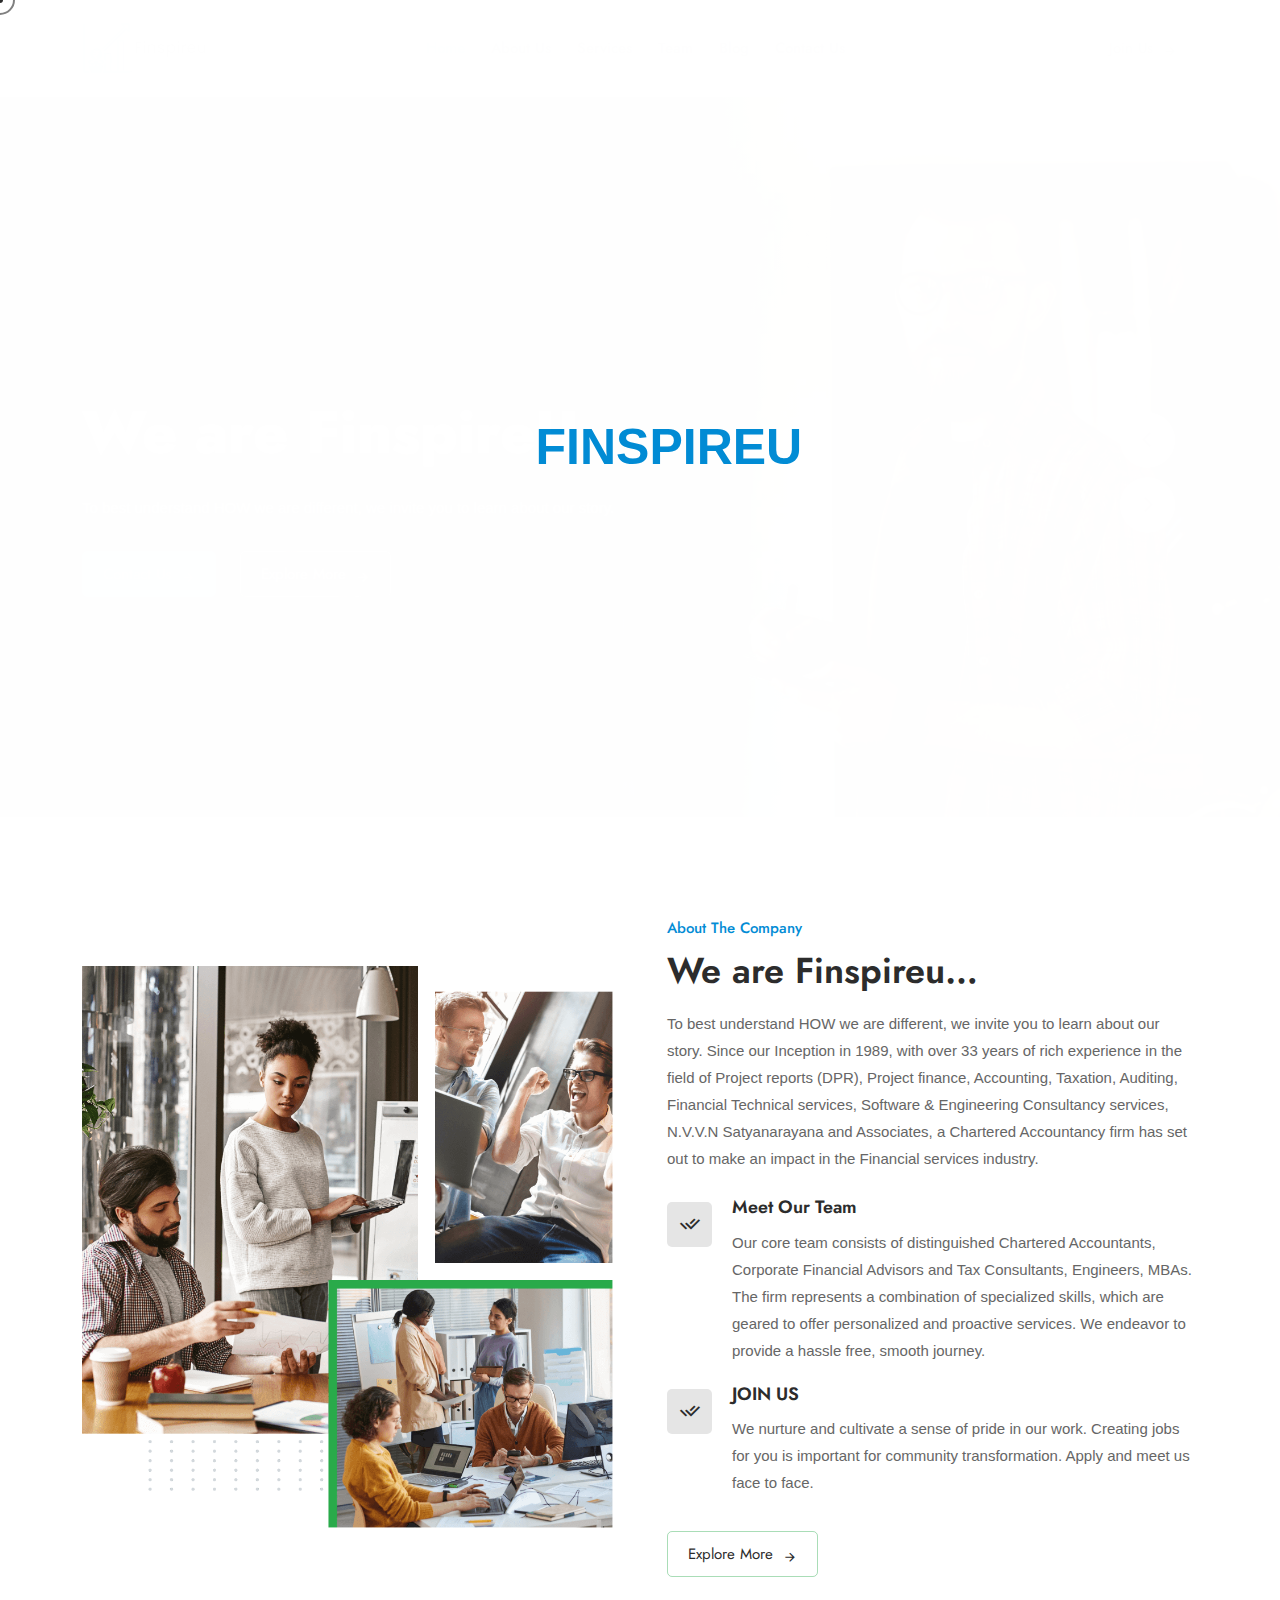
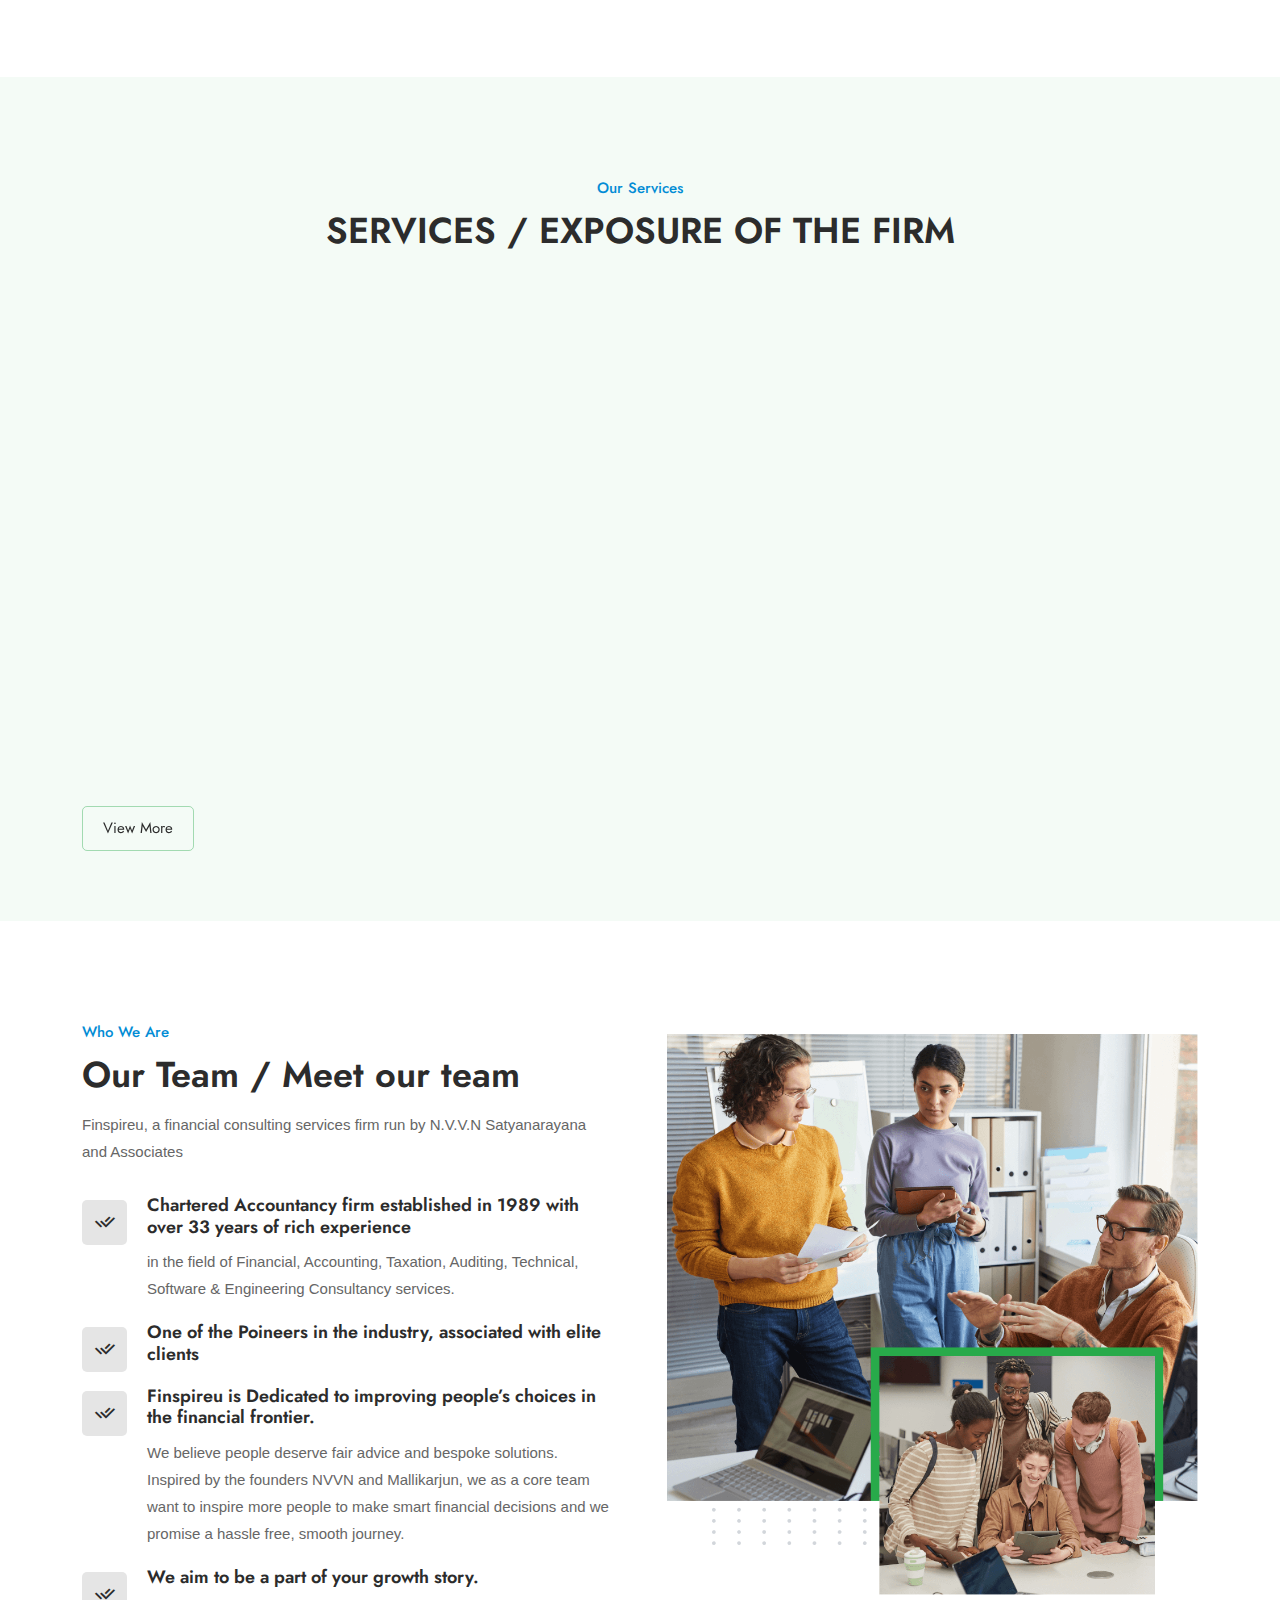
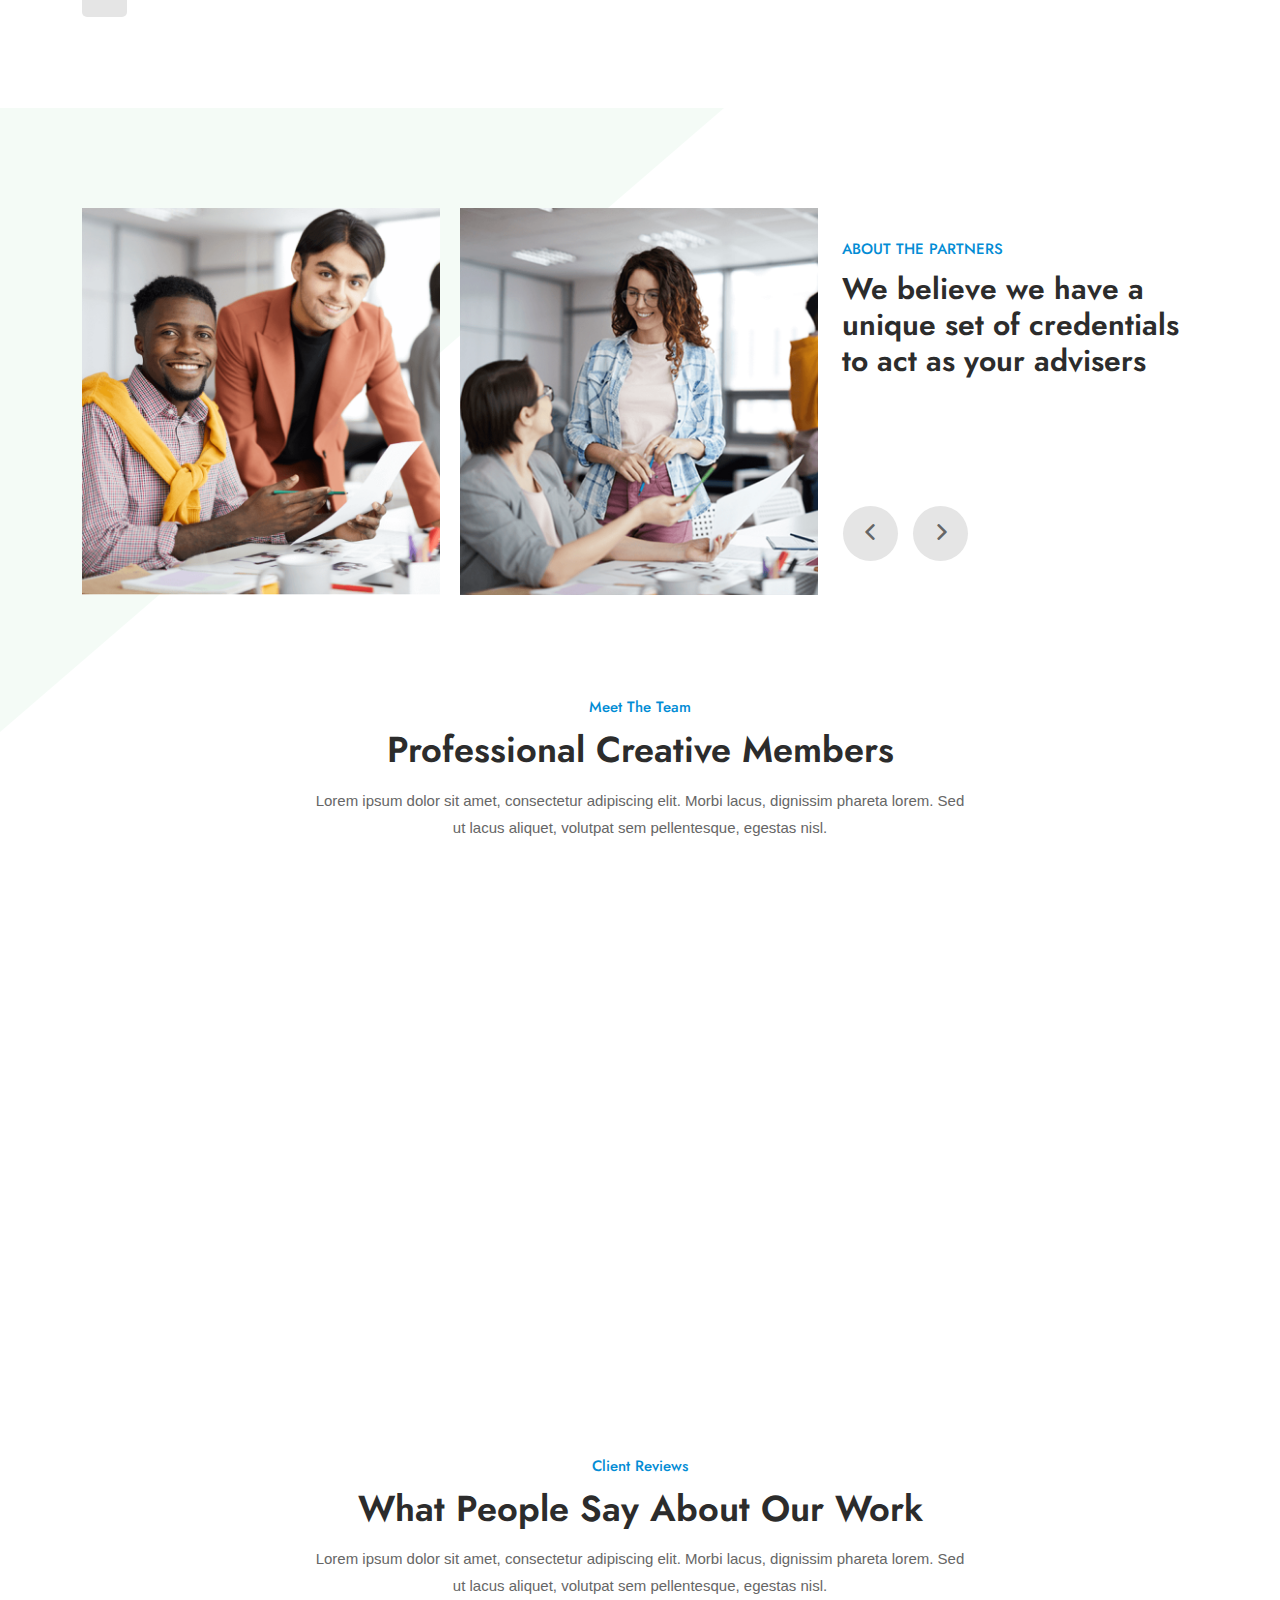
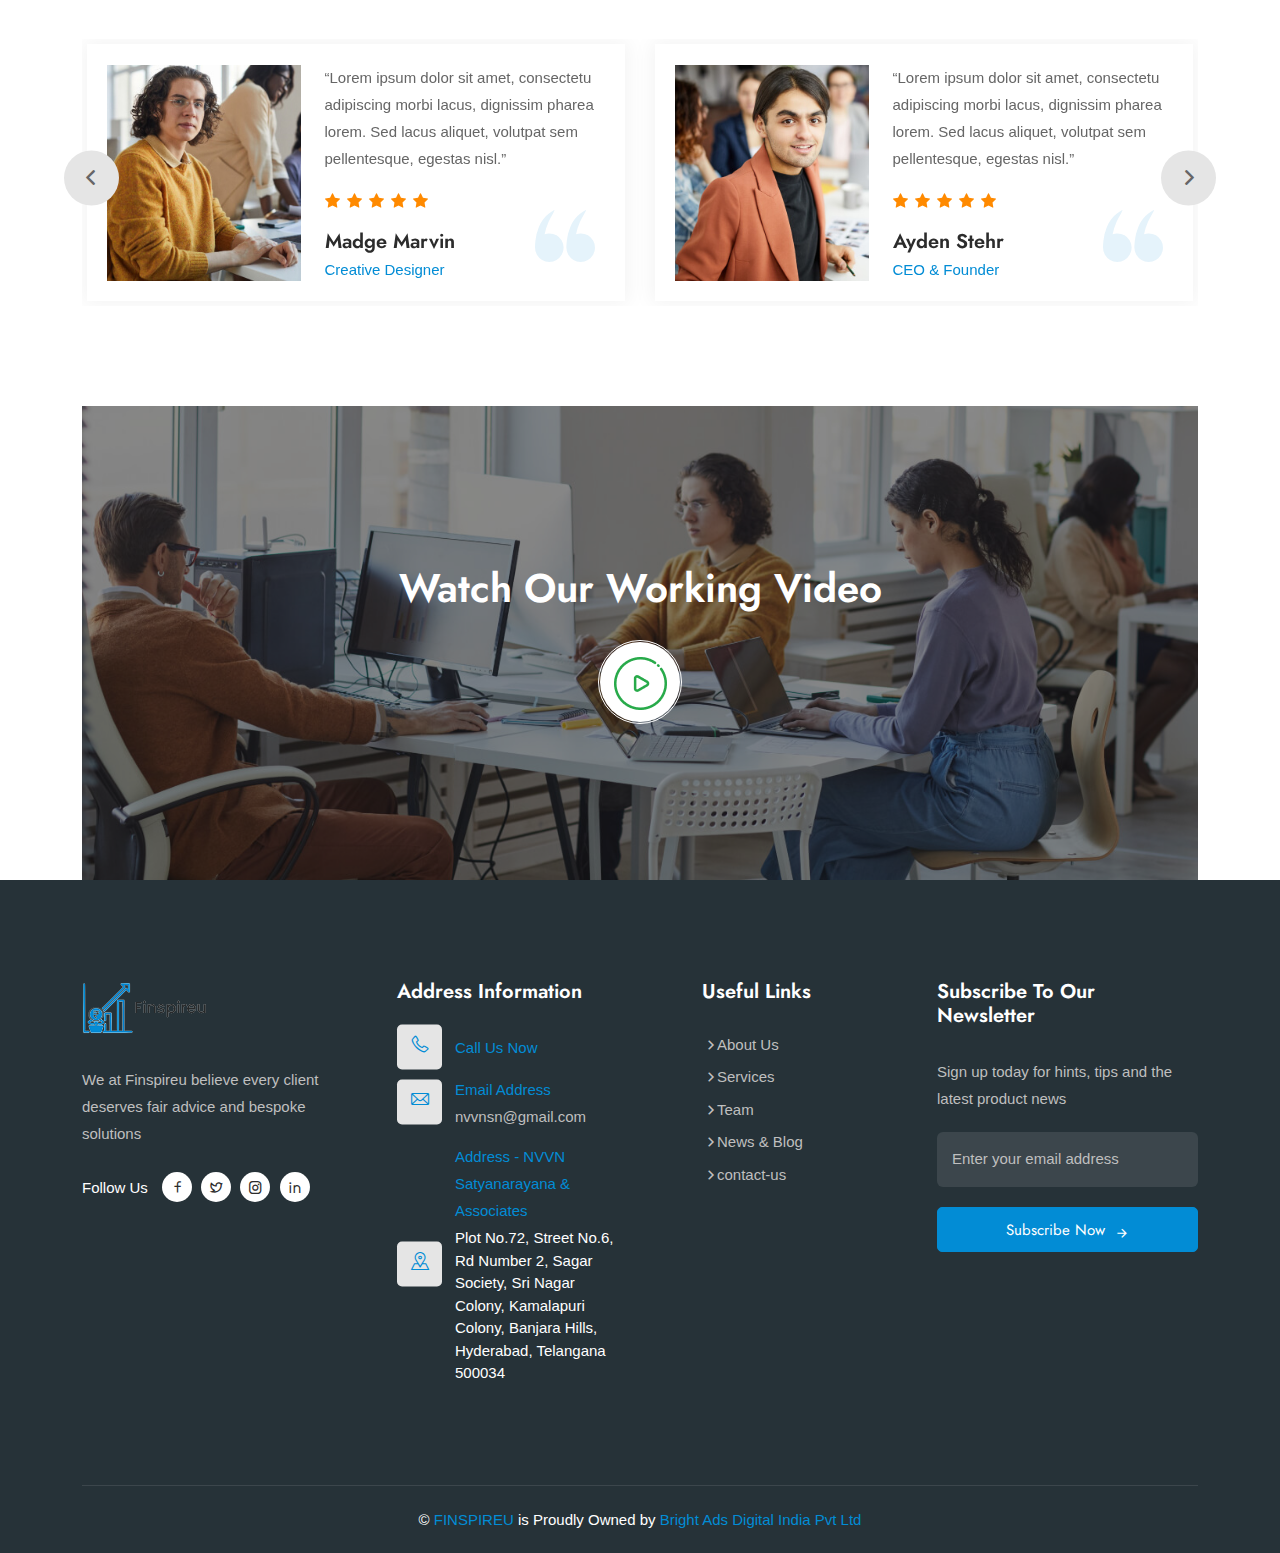
==== commit 71f0cf45: "Add files via upload" ====
--- a/index.html
+++ b/index.html
@@ -52,103 +52,7 @@
         <div class="mouseCursor cursor-inner"><span>Drag</span></div>
         <!--Mouce Cursor-->
 
-        <!--Start Top Header-->
-      <div class="tob-header-area">
-            <div class="container-fluid">
-                <div class="row align-items-center">
-                    <div class="col-lg-4 col-md-4">
-                        <div class="heder-left-content">
-                            <div class="content">
-                                <i class="ri-user-voice-line"></i>
-                                <p>We are Finspireu…</p>
-                            </div>
-                        </div>
-                    </div>
-                    <div class="col-lg-8 col-md-8">
-                        <div class="heder-right-content">
-                            <div class="row align-items-center">
-                                <div class="col-lg-9 col-md-7">
-                                    <div class="time-content">
-                                        <i class="ri-time-line"></i>
-                                        <p>Sun-Thu: 10 AM to 7 PM - Sat-Fri: Closed</p>
-                                    </div>
-                                </div>
-                                <div class="col-lg-3 col-md-5">
-                                    <div class="social-content">
-                                        <ul>
-                                            <li>
-                                                <a href="../../../www.facebook.com/index.html" target="_blank"><i class="ri-facebook-line"></i></a>
-                                            </li>
-                                            <li>
-                                                <a href="../../../www.twitter.com/index.html" target="_blank"><i class="ri-twitter-line"></i></a>
-                                            </li>
-                                            <li>
-                                                <a href="../../../instagram.com/index9ed2.html?lang=en" target="_blank"><i class="ri-instagram-line"></i></a>
-                                            </li>
-                                            <li>
-                                                <a href="../../../linkedin.com/index9ed2.html?lang=en" target="_blank"><i class="ri-linkedin-line"></i></a>
-                                            </li>
-                                        </ul>
-                                    </div>
-                                </div>
-                            </div>
-                        </div>
-                    </div>
-                </div>
-            </div>
-        </div>
-        <!--End Top Header-->
-
-        <!--Start Middle Header-->
-        <div class="middle-header-area">
-            <div class="container-fluid">
-                <div class="row align-items-center">
-                    <div class="col-lg-4">
-                        <div class="middle-header-logo">
-                            <img src="assets/images/fins-removebg-preview.png" class="logo-1" alt="Logo">
-                            <img src="assets/images/fins-removebg-preview.png" class="logo-2" alt="Logo">
-                        </div>
-                    </div>
-                    <div class="col-lg-8">
-                        <div class="middle-header-right-content">
-                            <ul>
-                                <li>
-                                    <div class="header-contact-box">
-                                        <div class="icon">
-                                            <i class="flaticon-phone-call-1"></i>
-                                        </div>
-                                        <p>Call Us Now</p>
-                                        <a href="tel:+0408886666">+040 888 6666</a>
-                                    </div>
-                                </li>
-                                <li>
-                                    <div class="header-contact-box">
-                                        <div class="icon">
-                                            <i class="flaticon-mail"></i>
-                                        </div>
-                                        <p>Email Address</p>
-                                        <a href="nvvnsn@gmail.com">nvvnsn@gmail.com</a>
-                                    </div>
-                                </li>
-                                <li>
-                                    <div class="header-contact-box">
-                                        <div class="icon">
-                                            <i class="flaticon-place"></i>
-                                        </div>
-                                        <p>Address</p>
-                                        <span>Kamalapuri Colony, Banjara Hills, Hyderabad, Telangana 500034</span>
-                                    </div>
-                                </li>
-                            </ul>
-                        </div>
-                    </div>
-                </div>
-            </div>
-        </div>
-        <!--End Middle Header-->
-
-        <!-- Start Navbar Area --> 
-        <div class="navbar-area nav-style-1">
+        <div class="navbar-area nav-style-3">
             <div class="mobile-responsive-nav">
                 <div class="container">
                     <div class="mobile-responsive-menu">
@@ -166,39 +70,50 @@
             </div>
 
             <div class="desktop-nav">
-                <div class="container-fluid">
+                <div class="container">
                     <nav class="navbar navbar-expand-md navbar-light">
-                        
+                        <a class="navbar-brand" href="index.html">
+                            <img src="assets/images/fins-removebg-preview.png" class="main-logo" alt="logo">
+                            <img src="assets/images/fins-removebg-preview.png" class="white-logo" alt="logo">
+                        </a>
                         <div class="collapse navbar-collapse mean-menu" id="navbarSupportedContent">
-                            <ul class="navbar-nav">
+                            <ul class="navbar-nav ms-auto">
                                 <li class="nav-item">
                                     <a href="index.html" class="nav-link active">
                                         Home            
                                     </a>
-                                   
+                                  
                                 </li>
                                 <li class="nav-item">
-                                    <a href="about-us.html" class="nav-link">About Us</a>
+                                    <a href="about-us.html" class="nav-link ">About Us</a>
                                 </li>
 
                                 <li class="nav-item">
-                                    <a href="services-style-one.html">
+                                    <a href="services-style-one.html" class="nav-link">
                                         Services            
-                                    </a>            
+                                    </a>
+                                </li>
+
+                                <li class="nav-item">
+                                    <a href="team-style-one.html" class="nav-link">
+                                        Team            
+                                    </a>
                                 </li>
                                 <li class="nav-item">
-                                    <a href="team-style-one.html">
-                                      Team           
+                                    <a href="blog-grid.html" class="nav-link">
+                                        Blog 
                                     </a>
                                 </li>
+
                                 <li class="nav-item">
                                     <a href="contact-us.html" class="nav-link">Contact Us</a>
                                 </li>
                             </ul>
+                            
 
                             <div class="others-options ms-auto">
                                 <div class="option-item">
-                                    <a href="contact-us.html" class="default-btn btn style-2">Join Us <i class="ri-arrow-right-line"></i></a>
+                                    <a href="contact-us.html" class="default-btn btn ">Join Us <i class="ri-arrow-right-line"></i></a>
                                 </div>
                                
                             </div>
@@ -211,17 +126,19 @@
                 <div class="container">
                     <div class="dot-menu">
                         <div class="inner">
-                            <div class="others-options">
+                            <div class="others-options ms-auto">
                                 <div class="option-item">
-                                    <a href="contact-us.html" class="default-btn btn style-2">Join Us</a>
-                                </div>
-                               
-                            </div>
-                        </div>
-                    </div>
-                </div>
-            </div>
-        </div>
+                                    <a href="contact-us.html" class="default-btn btn">Join Us</a>
+                                </div>
+                            </div>
+                        </div>
+                    </div>
+                </div>
+            </div>
+        </div>
+
+        <!-- Start Navbar Area --> 
+     
         <!-- End Navbar Area -->
 
         <!--Start banner Area-->
@@ -550,8 +467,8 @@
                                 </div>
                             </div>
                             <div class="team-content">
-                                <h3>Demond Feil</h3>
-                                <span>CO Founder</span>
+                                <h3>N.V.V.N.Satyanarayana</h3>
+                                <span>Partner, CA</span>
                             </div>
                         </div>
                     </div>
@@ -577,8 +494,8 @@
                                 </div>
                             </div>
                             <div class="team-content">
-                                <h3>Gardner Mohr</h3>
-                                <span>Chief Officer</span>
+                                <h3>U. Mallikarjuna</h3>
+                                <span>Partner, CA</span>
                             </div>
                         </div>
                     </div>
@@ -604,8 +521,8 @@
                                 </div>
                             </div>
                             <div class="team-content">
-                                <h3>Kyra Bergnaum</h3>
-                                <span>Creative Designer</span>
+                                <h3>N.Tejaswi Subash</h3>
+                                <span>Partner, Engineer</span>
                             </div>
                         </div>
                     </div>
@@ -631,8 +548,8 @@
                                 </div>
                             </div>
                             <div class="team-content">
-                                <h3>Joey Hilpert</h3>
-                                <span>Web Designer</span>
+                                <h3>N.Nitya</h3>
+                                <span>Partner, MBA</span>
                             </div>
                         </div>
                     </div>
@@ -883,103 +800,7 @@
         </div>
         <!--End Watch Video Area-->
 
-        <!--Start Blog Area-->
-        <div class="blog-area pt-100 pb-70">
-            <div class="container">
-                <div class="section-title">
-                    <span>News & Blog</span>
-                    <h2>Check Out Our Latest Blog Post</h2>
-                    <p>Lorem ipsum dolor sit amet, consectetur adipiscing elit. Morbi lacus, dignissim phareta lorem. Sed ut lacus aliquet, volutpat sem pellentesque, egestas nisl.</p>
-                </div>
-                <div class="row justify-content-center">
-                    <div class="col-lg-4 col-md-6" data-aos="fade-up" data-aos-duration="1200" data-aos-delay="200">
-                        <div class="single-blog-card">
-                            <div class="blog-img">
-                                <a href="blog-details.html"><img src="assets/images/blog/blog-img-1.jpg" alt="Image"></a>
-                                <div class="date">
-                                    <p>09</p>
-                                    <span>May</span>
-                                </div>
-                            </div>
-                            <div class="blog-content">
-                                <ul>
-                                    <li>
-                                        <i class="ri-user-heart-line"></i>
-                                        By <a href="blog-grid.html">Admin</a>
-                                    </li>
-                                    <li>
-                                        <i class="ri-price-tag-3-line"></i>
-                                       <a href="blog-grid.html">Latest News</a>
-                                    </li>
-                                </ul>
-                                <h3><a href="blog-details.html">The Standard Of Business Agency</a></h3>
-                                <p>It is a long established fact that a reader will
-                                be distracted by the readable content a page
-                                when looking at its.</p>
-                                <a href="blog-details.html" class="default-btn btn for-card">Explore More <i class="ri-arrow-right-line"></i></a>
-                            </div>
-                        </div>
-                    </div>
-                    <div class="col-lg-4 col-md-6" data-aos="fade-up" data-aos-duration="1200" data-aos-delay="400">
-                        <div class="single-blog-card">
-                            <div class="blog-img">
-                                <a href="blog-details.html"><img src="assets/images/blog/blog-img-2.jpg" alt="Image"></a>
-                                <div class="date">
-                                    <p>09</p>
-                                    <span>May</span>
-                                </div>
-                            </div>
-                            <div class="blog-content">
-                                <ul>
-                                    <li>
-                                        <i class="ri-user-heart-line"></i>
-                                        By <a href="blog-grid.html">Admin</a>
-                                    </li>
-                                    <li>
-                                        <i class="ri-price-tag-3-line"></i>
-                                        <a href="blog-grid.html">Latest News</a>
-                                    </li>
-                                </ul>
-                                <h3><a href="blog-details.html">Use Meta Benefit To Make Easier</a></h3>
-                                <p>It is a long established fact that a reader will
-                                be distracted by the readable content a page
-                                when looking at its.</p>
-                                <a href="blog-details.html" class="default-btn btn for-card">Explore More <i class="ri-arrow-right-line"></i></a>
-                            </div>
-                        </div>
-                    </div>
-                    <div class="col-lg-4 col-md-6" data-aos="fade-up" data-aos-duration="1200" data-aos-delay="600">
-                        <div class="single-blog-card">
-                            <div class="blog-img">
-                                <a href="blog-details.html"><img src="assets/images/blog/blog-img-3.jpg" alt="Image"></a>
-                                <div class="date">
-                                    <p>09</p>
-                                    <span>May</span>
-                                </div>
-                            </div>
-                            <div class="blog-content">
-                                <ul>
-                                    <li>
-                                        <i class="ri-user-heart-line"></i>
-                                        By <a href="blog-grid.html">Admin</a>
-                                    </li>
-                                    <li>
-                                        <i class="ri-price-tag-3-line"></i>
-                                        <a href="blog-grid.html">Latest News</a>
-                                    </li>
-                                </ul>
-                                <h3><a href="blog-details.html">Advertise Report That Make Your</a></h3>
-                                <p>It is a long established fact that a reader will
-                                be distracted by the readable content a page
-                                when looking at its.</p>
-                                <a href="blog-details.html" class="default-btn btn for-card">Explore More <i class="ri-arrow-right-line"></i></a>
-                            </div>
-                        </div>
-                    </div>
-                </div>
-            </div>
-        </div>
-        <!--End Blog Area-->
+      
 
         <!--Start Footer Area-->
         <div class="start-footer-area pt-100 pb-70">
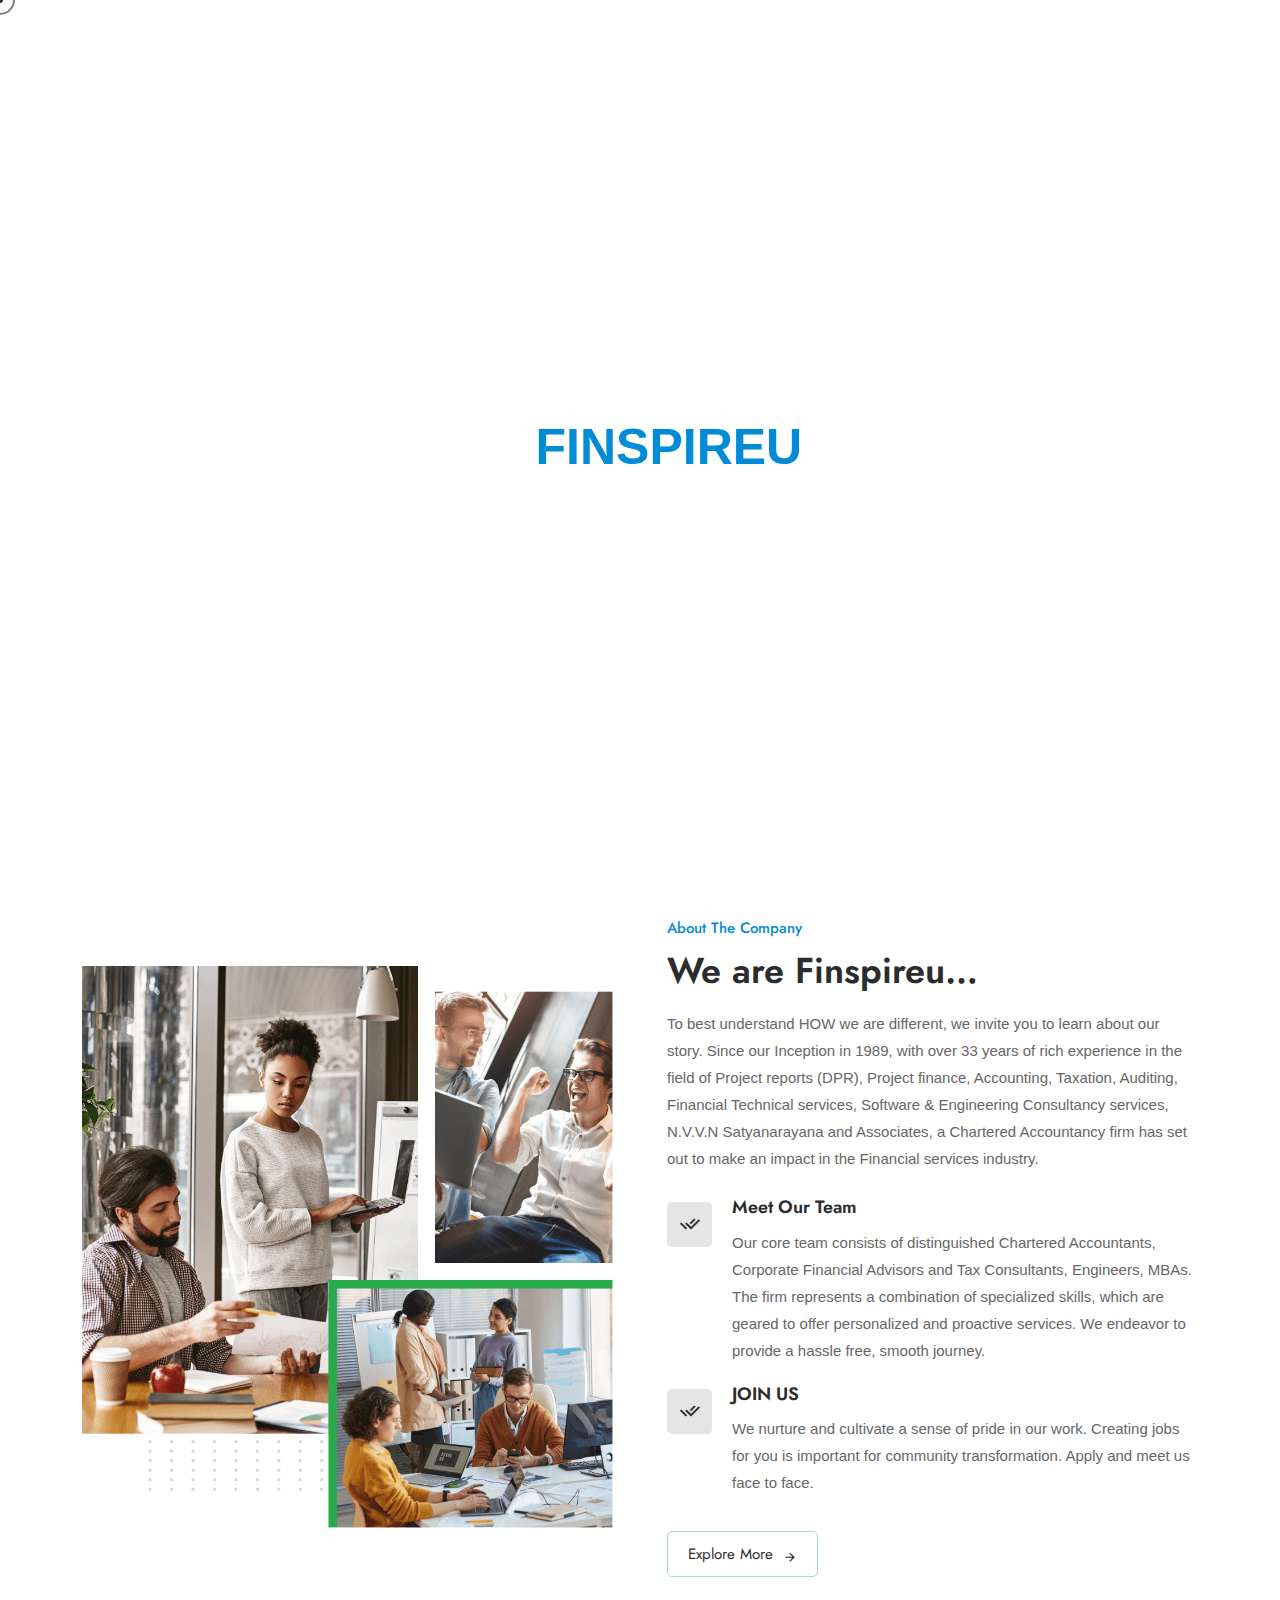
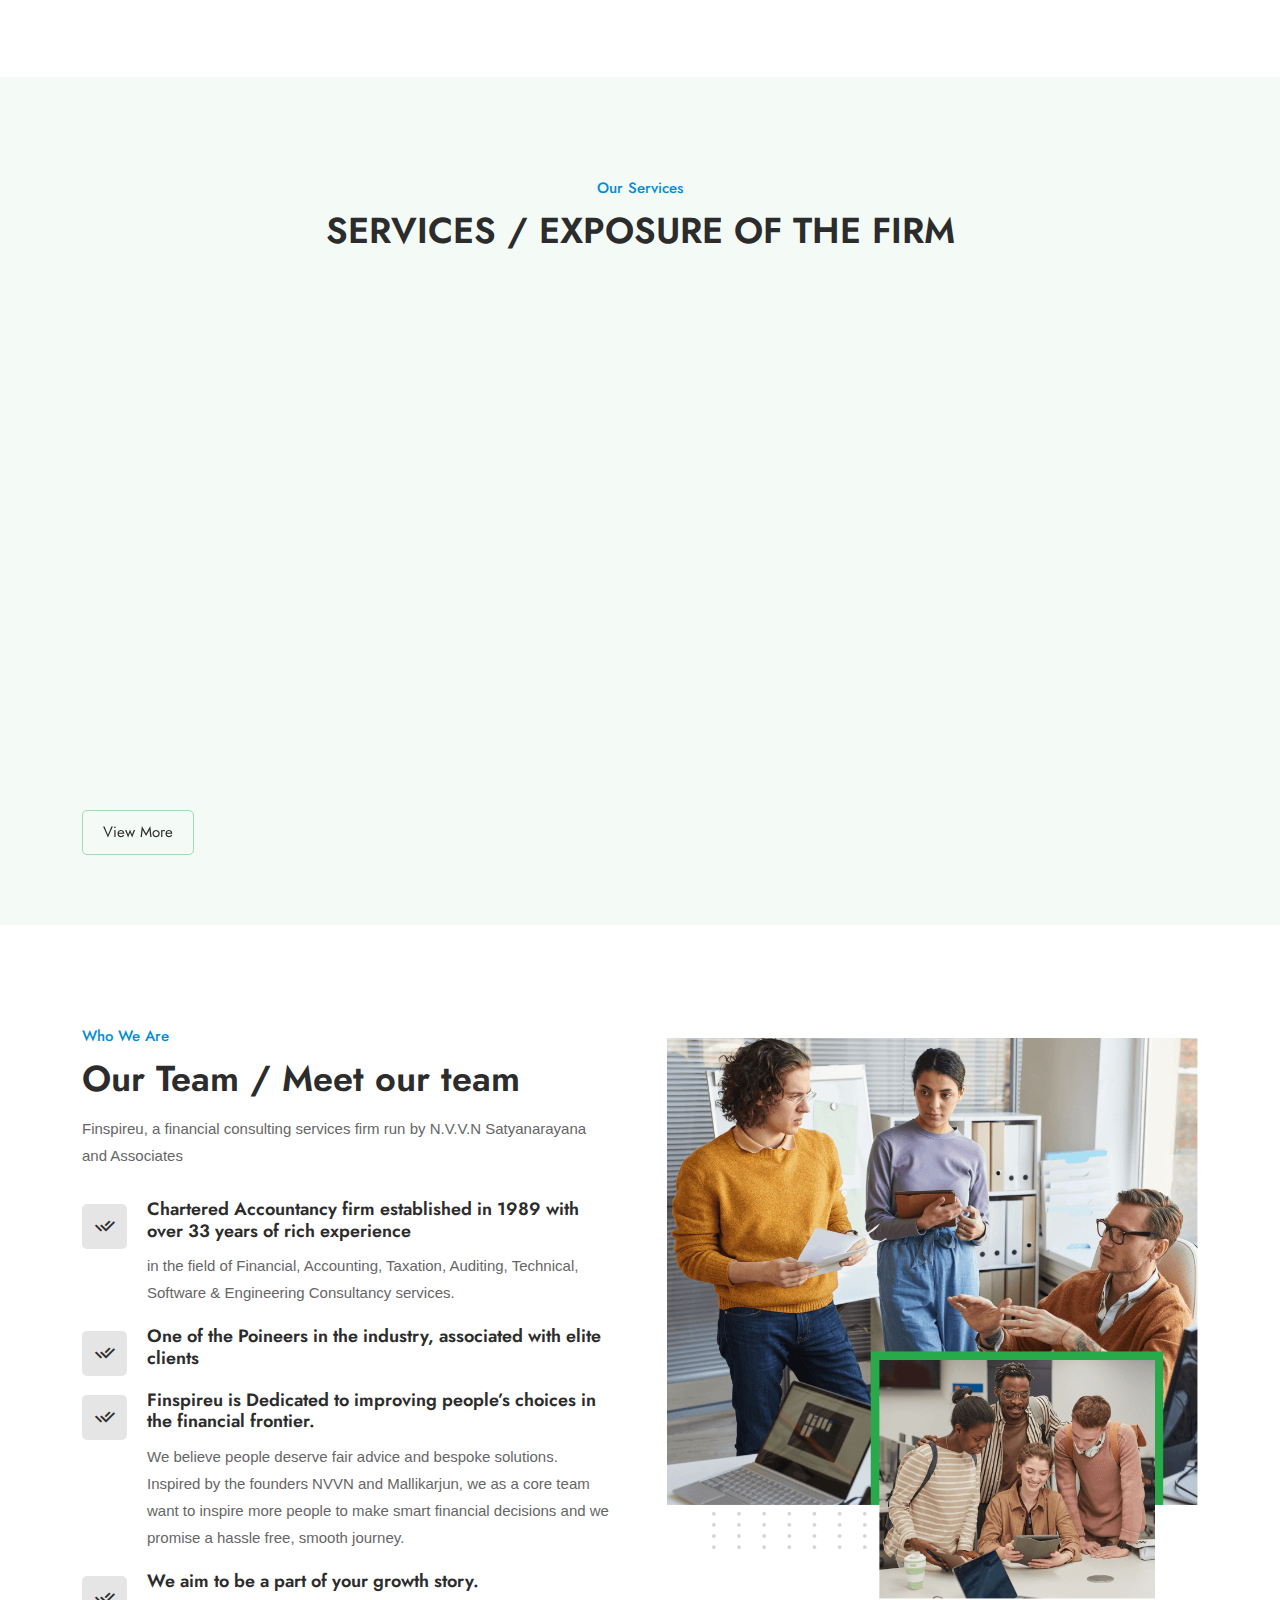
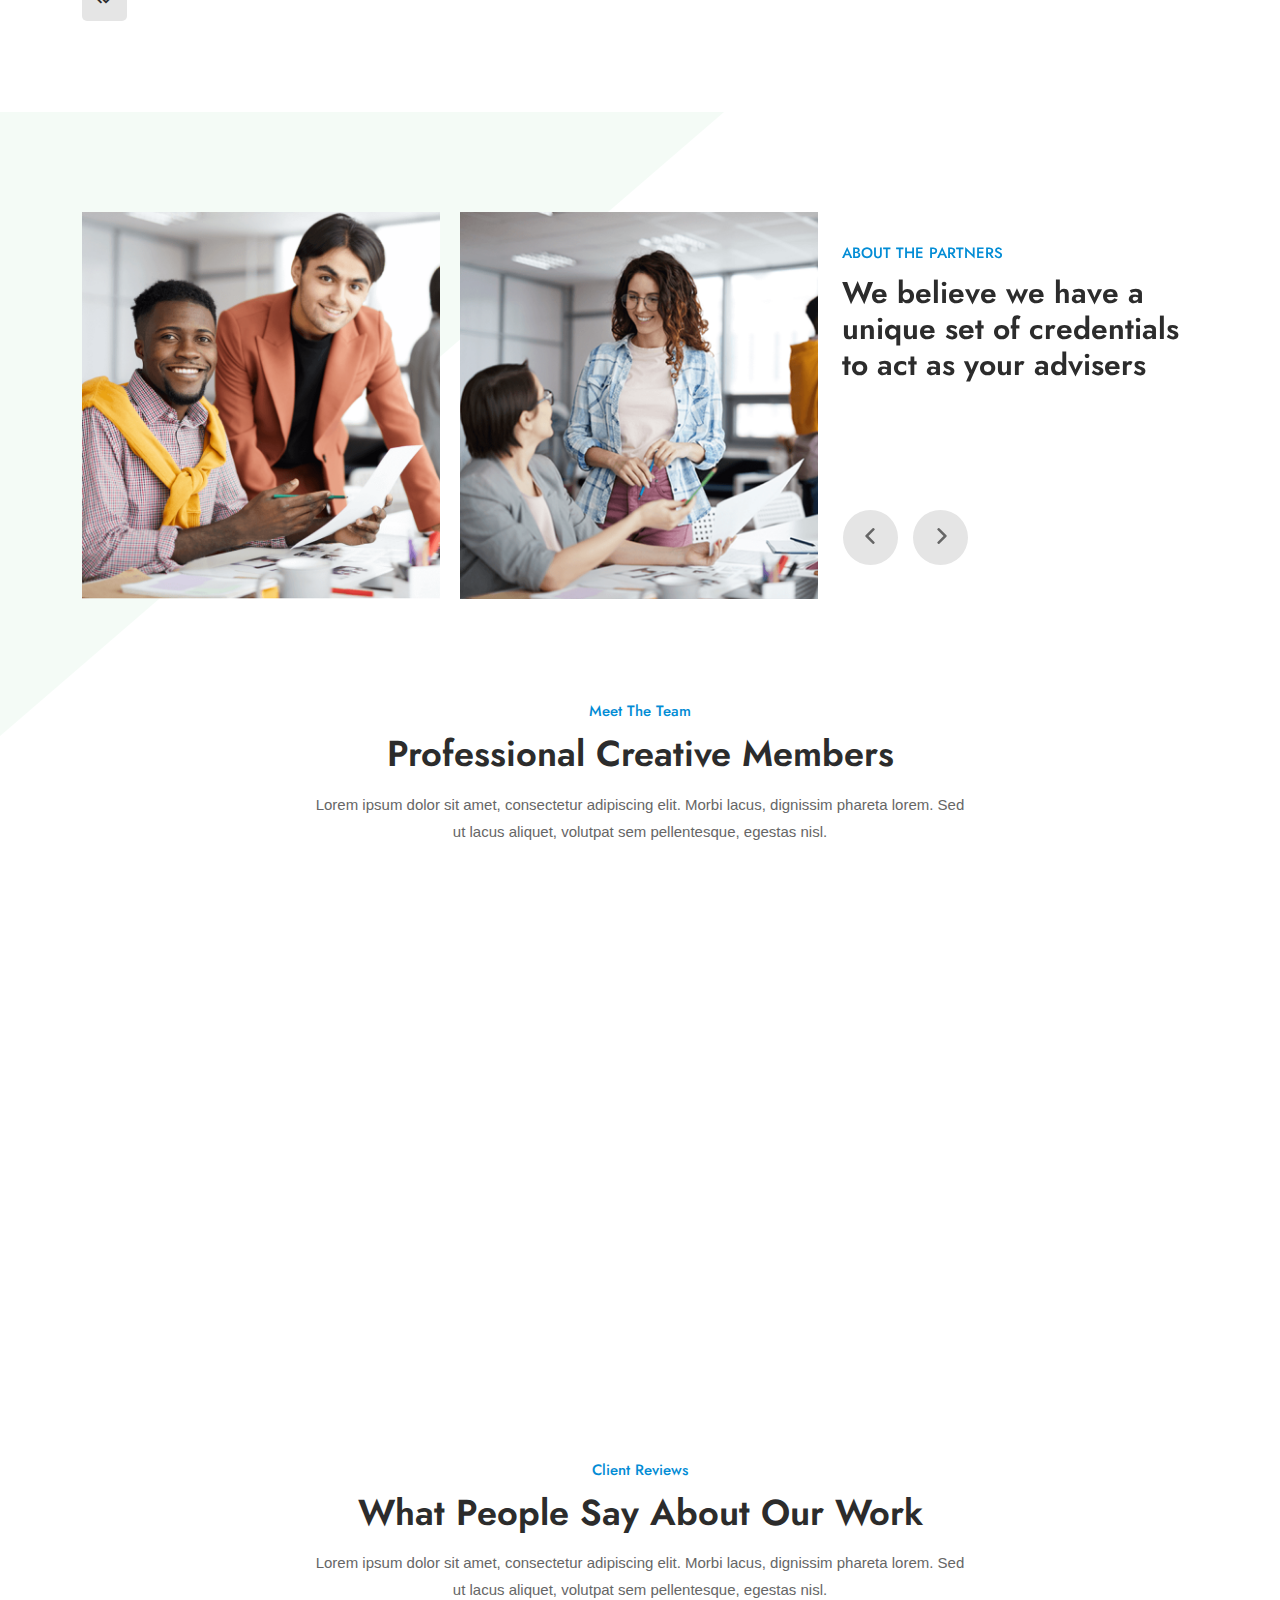
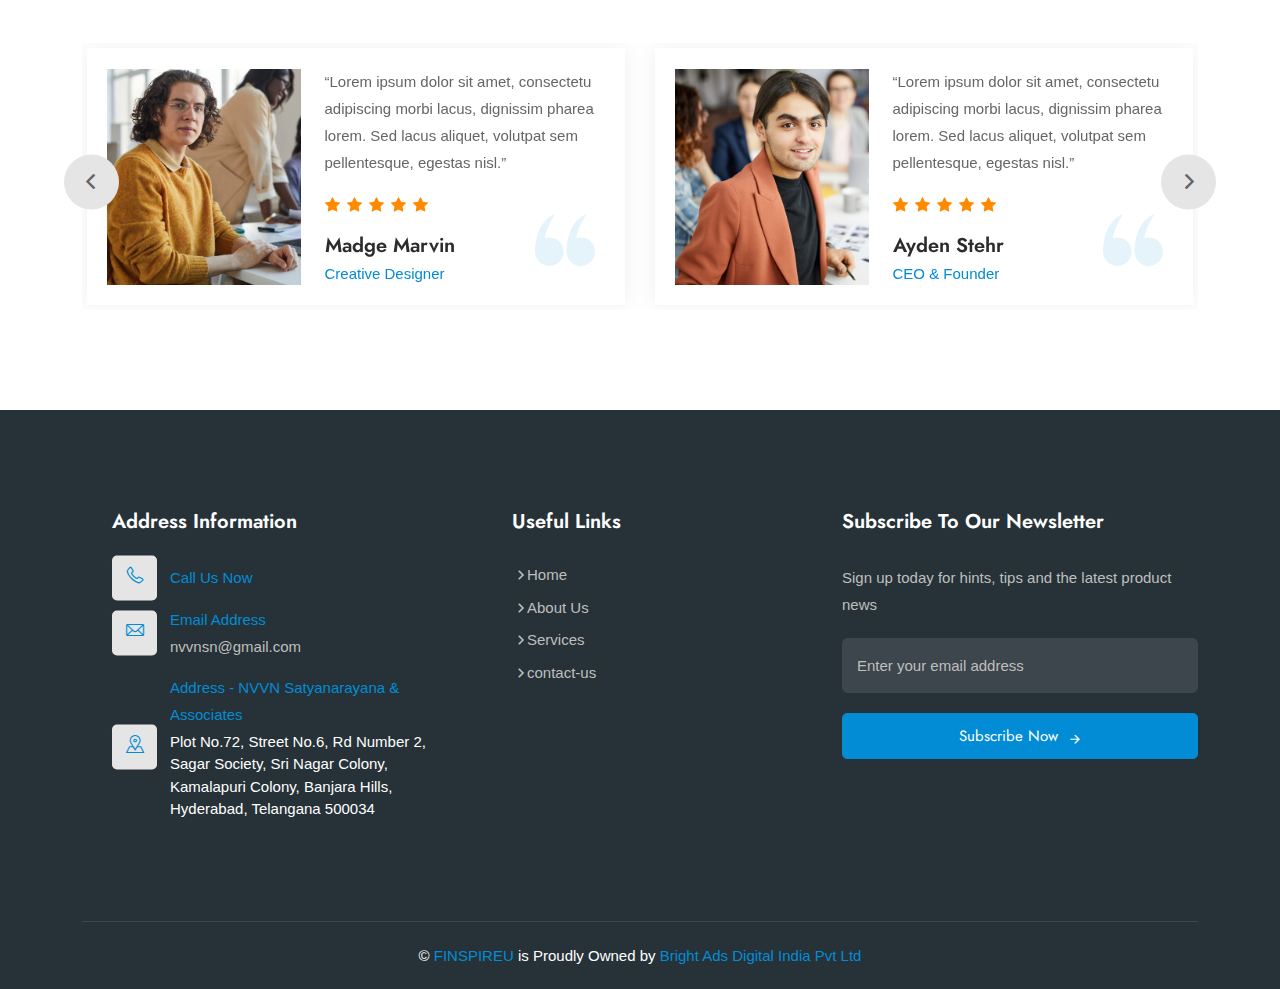
==== commit d1b2eab7: "uploads" ====
--- a/index.html
+++ b/index.html
@@ -95,25 +95,35 @@
                                 </li>
 
                                 <li class="nav-item">
-                                    <a href="team-style-one.html" class="nav-link">
-                                        Team            
-                                    </a>
-                                </li>
-                                <li class="nav-item">
-                                    <a href="blog-grid.html" class="nav-link">
-                                        Blog 
-                                    </a>
-                                </li>
-
-                                <li class="nav-item">
                                     <a href="contact-us.html" class="nav-link">Contact Us</a>
                                 </li>
+                             
+                                <div class="option-item">
+                                    <a href="contact-us.html" class="default-btn btn ">Join Us <i class="ri-arrow-right-line"></i></a>
+                                </div>
+                        
                             </ul>
                             
 
                             <div class="others-options ms-auto">
-                                <div class="option-item">
-                                    <a href="contact-us.html" class="default-btn btn ">Join Us <i class="ri-arrow-right-line"></i></a>
+                                <div class="single-footer-widget footer-logo-area">
+                                    <div class="social-content">
+                                        <ul>
+                                            
+                                            <li>
+                                                <a href="../../../www.facebook.com/index.html" target="_blank"><i class="ri-facebook-line"></i></a>
+                                            </li>
+                                            <li>
+                                                <a href="../../../www.twitter.com/index.html" target="_blank"><i class="ri-twitter-line"></i></a>
+                                            </li>
+                                            <li>
+                                                <a href="../../../instagram.com/index9ed2.html?lang=en" target="_blank"><i class="ri-instagram-line"></i></a>
+                                            </li>
+                                            <li>
+                                                <a href="../../../linkedin.com/index9ed2.html?lang=en" target="_blank"><i class="ri-linkedin-line"></i></a>
+                                            </li>
+                                        </ul>
+                                    </div>
                                 </div>
                                
                             </div>
@@ -127,8 +137,24 @@
                     <div class="dot-menu">
                         <div class="inner">
                             <div class="others-options ms-auto">
-                                <div class="option-item">
-                                    <a href="contact-us.html" class="default-btn btn">Join Us</a>
+                                <div class="single-footer-widget footer-logo-area">
+                                    <div class="social-content">
+                                        <ul>
+                                            
+                                            <li>
+                                                <a href="../../../www.facebook.com/index.html" target="_blank"><i class="ri-facebook-line"></i></a>
+                                            </li>
+                                            <li>
+                                                <a href="../../../www.twitter.com/index.html" target="_blank"><i class="ri-twitter-line"></i></a>
+                                            </li>
+                                            <li>
+                                                <a href="../../../instagram.com/index9ed2.html?lang=en" target="_blank"><i class="ri-instagram-line"></i></a>
+                                            </li>
+                                            <li>
+                                                <a href="../../../linkedin.com/index9ed2.html?lang=en" target="_blank"><i class="ri-linkedin-line"></i></a>
+                                            </li>
+                                        </ul>
+                                    </div>
                                 </div>
                             </div>
                         </div>
@@ -151,8 +177,7 @@
                             <p>To best understand HOW we are different, we invite you to learn about our story.
                                 </p>
                                 <div class="banner-btn">
-                                <a href="contact-us.html" class="default-btn btn active mr-20">Contact Us <i class="ri-arrow-right-line"></i></a>
-                                <a href="contact-us.html" class="default-btn btn style-2">Explore More <i class="ri-arrow-right-line"></i></a>
+                                <a href="about-us.html" class="default-btn btn style-2">Explore More <i class="ri-arrow-right-line"></i></a>
                             </div>
                         </div>
                     </div>
@@ -163,8 +188,7 @@
                             <h1>The Smartest Way Serve </h1>
                             <p>We provide a basis for a brighter future, built on a hand up, not a handout.</p>
                             <div class="banner-btn">
-                                <a href="contact-us.html" class="default-btn btn active mr-20">Contact Us <i class="ri-arrow-right-line"></i></a>
-                                <a href="contact-us.html" class="default-btn btn style-2">Explore More <i class="ri-arrow-right-line"></i></a>
+                                <a href="about-us.html" class="default-btn btn style-2">Explore More <i class="ri-arrow-right-line"></i></a>
                             </div>
                         </div>
                     </div>
@@ -247,9 +271,7 @@
                                 </p>
                                     <a href="services-style-one.html" class="default-btn btn for-card">Explore More <i class="ri-arrow-right-line"></i></a>
                             </div>
-                            <div class="number">
-                                <span>01</span>
-                            </div>
+                           
                         </div>
                     </div>
                     <div class="col-lg-3 col-sm-6" data-aos="fade-up" data-aos-duration="1200" data-aos-delay="400">
@@ -260,14 +282,13 @@
                             <div class="services-content">
                                 <h3>Direct Tax / Income tax Services</h3>
                                 <p>●	Income Tax Returns filing <br>
-                                    ●	TDS & TCS filings and compliances
+                                    ●	TDS & TCS filings and compliances<br>
+                                    ●	TDS & TCS filings and compliances<br>
                                     
                                     </p>
                                      <a href="services-style-one.html" class="default-btn btn for-card">Explore More <i class="ri-arrow-right-line"></i></a>
                             </div>
-                            <div class="number">
-                                <span>02</span>
-                            </div>
+                           
                         </div>
                     </div>
                     <div class="col-lg-3 col-sm-6" data-aos="fade-up" data-aos-duration="1200" data-aos-delay="600">
@@ -278,13 +299,12 @@
                             <div class="services-content">
                                 <h3>Indirect Tax / GST Advisory Services</h3>
                                 <p>●	GST Registrations <br>
-                                    ●	GST Returns Preparation & Filing monthly / quarterly returns
+                                    ●	GST Returns Preparation <br> Filing Annual returns<br>
+                                    ●	Filing of TDS & TCS <br>returns under GST<br>
                                     </p>
                                 <a href="services-style-one.html" class="default-btn btn for-card">Explore More <i class="ri-arrow-right-line"></i></a>
                             </div>
-                            <div class="number">
-                                <span>03</span>
-                            </div>
+                           
                         </div>
                     </div>
                     <div class="col-lg-3 col-sm-6" data-aos="fade-up" data-aos-duration="1200" data-aos-delay="800">
@@ -295,13 +315,12 @@
                             <div class="services-content">
                                 <h3>Corporate Services</h3>
                                 <p>●	Incorporation of Company & LLP<br>
-                                    ●	Consultancy on Company Law matters and LLP law matters
+                                    ●	Consultancy on Company Law matters and LLP law matters<br>
+                                    ●	M&A Advisory<br>
                                     </p>
                                 <a href="services-style-one.html" class="default-btn btn for-card">Explore More <i class="ri-arrow-right-line"></i></a>
                             </div>
-                            <div class="number">
-                                <span>04</span>
-                            </div>
+                            
                         </div>
                     </div>
 
@@ -783,7 +802,7 @@
         <!--End Testimonials Area-->
 
         <!--Start Watch Video Area-->
-        <div class="watch-video-area">
+        <!--<div class="watch-video-area">
             <div class="container">
                 <div class="video-img">
                     <img src="assets/images/video-img/video-img-1.jpg" alt="Image">
@@ -797,41 +816,21 @@
                     </div>
                 </div>
             </div>
-        </div>
+        </div>-->
         <!--End Watch Video Area-->
-
+        <a href="" target="_blank">
+            <div class="whatsapp_float">
+                <img src="assets/images/whatsapp.png" width="50px" style="border-radius: inherit;"/>
+            </div>
+        </a>
       
 
         <!--Start Footer Area-->
         <div class="start-footer-area pt-100 pb-70">
             <div class="container">
                 <div class="row">
-                    <div class="col-lg-3 col-sm-6">
-                        <div class="single-footer-widget footer-logo-area">
-                            <a href="index.html"><img src="assets/images/fins-removebg-preview.png" alt="Logo"></a>
-                            <p>We at Finspireu believe every client deserves fair advice and bespoke solutions</p>
-                            <div class="social-content">
-                                <ul>
-                                    <li>
-                                        <span>Follow Us</span>
-                                    </li>
-                                    <li>
-                                        <a href="../../../www.facebook.com/index.html" target="_blank"><i class="ri-facebook-line"></i></a>
-                                    </li>
-                                    <li>
-                                        <a href="../../../www.twitter.com/index.html" target="_blank"><i class="ri-twitter-line"></i></a>
-                                    </li>
-                                    <li>
-                                        <a href="../../../instagram.com/index9ed2.html?lang=en" target="_blank"><i class="ri-instagram-line"></i></a>
-                                    </li>
-                                    <li>
-                                        <a href="../../../linkedin.com/index9ed2.html?lang=en" target="_blank"><i class="ri-linkedin-line"></i></a>
-                                    </li>
-                                </ul>
-                            </div>
-                        </div>
-                    </div>
-                    <div class="col-lg-3 col-sm-6">
+                    
+                    <div class="col-lg-4 col-sm-6">
                         <div class="single-footer-widget footer-address-area">
                             <h3>Address Information</h3>
                             <ul>
@@ -859,11 +858,15 @@
                             </ul>
                         </div>
                     </div>
-                    <div class="col-lg-3 col-sm-6">
+                    <div class="col-lg-4 col-sm-6">
                         <div class="single-footer-widget footer-useful-links-area pl-20">
                             <h3>Useful Links</h3>
                             <div class="link-list">
                                 <ul>
+                                    <li>
+                                        <i class="ri-arrow-right-s-line"></i>
+                                        <a href="index.html">Home</a>
+                                    </li>
                                     <li>
                                         <i class="ri-arrow-right-s-line"></i>
                                         <a href="about-us.html">About Us</a>
@@ -874,21 +877,13 @@
                                     </li>
                                     <li>
                                         <i class="ri-arrow-right-s-line"></i>
-                                        <a href="team-style-one.html">Team</a>
-                                    </li>
-                                    <li>
-                                        <i class="ri-arrow-right-s-line"></i>
-                                        <a href="blog-grid.html">News & Blog</a>
-                                    </li>
-                                    <li>
-                                        <i class="ri-arrow-right-s-line"></i>
                                         <a href="contact-us.html">contact-us</a>
                                     </li>
-                                </ul>
-                            </div>
-                        </div>
-                    </div>
-                    <div class="col-lg-3 col-sm-6">
+                                </ul> 
+                            </div>
+                        </div>
+                    </div>
+                    <div class="col-lg-4 col-sm-6">
                         <div class="single-footer-widget footer-subscribe-area">
                             <h3>Subscribe To Our Newsletter</h3>
                             <p>Sign up today for hints, tips and the latest product news</p>
@@ -913,7 +908,7 @@
         <!--Start Copy Right Area-->
         <div class="copy-right-area">
             <div class="container">
-                <p>© <span>FINSPIREU</span> is Proudly Owned by <a href="../../../hibotheme.com/index.html" target="_blank">Bright Ads Digital India Pvt Ltd</a></p>
+                <p>© <span>FINSPIREU</span> is Proudly Owned by <a href="#" target="_blank">Bright Ads Digital India Pvt Ltd</a></p>
             </div>
         </div>
         <!--End Copy Right Area-->
--- a/assets/css/style.css
+++ b/assets/css/style.css
@@ -5830,4 +5830,13 @@
   -webkit-transform: translateY(-5px);
           transform: translateY(-5px);
 }
+
+
+
+.whatsapp_float{
+  position: fixed;
+  bottom:110px;
+  right:20px;
+  border-radius: 50%;
+}
 /*# sourceMappingURL=style.css.map */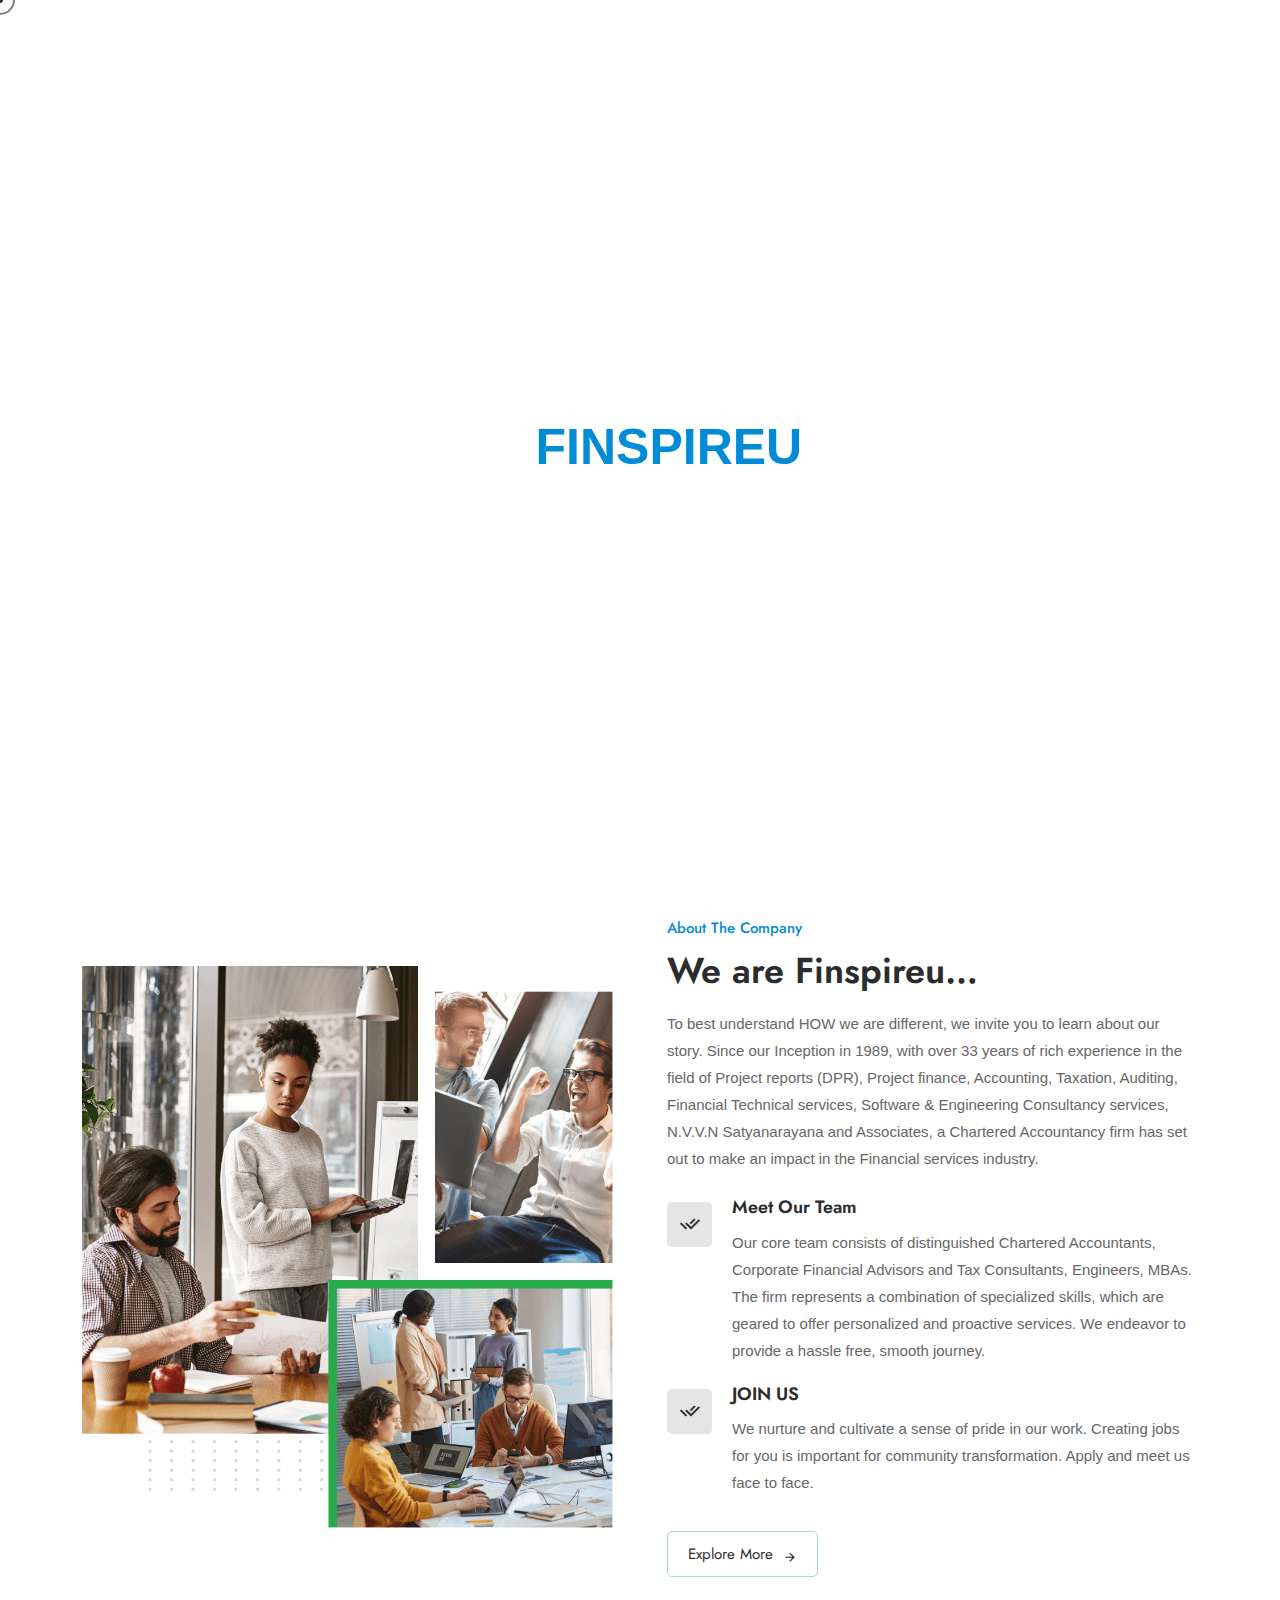
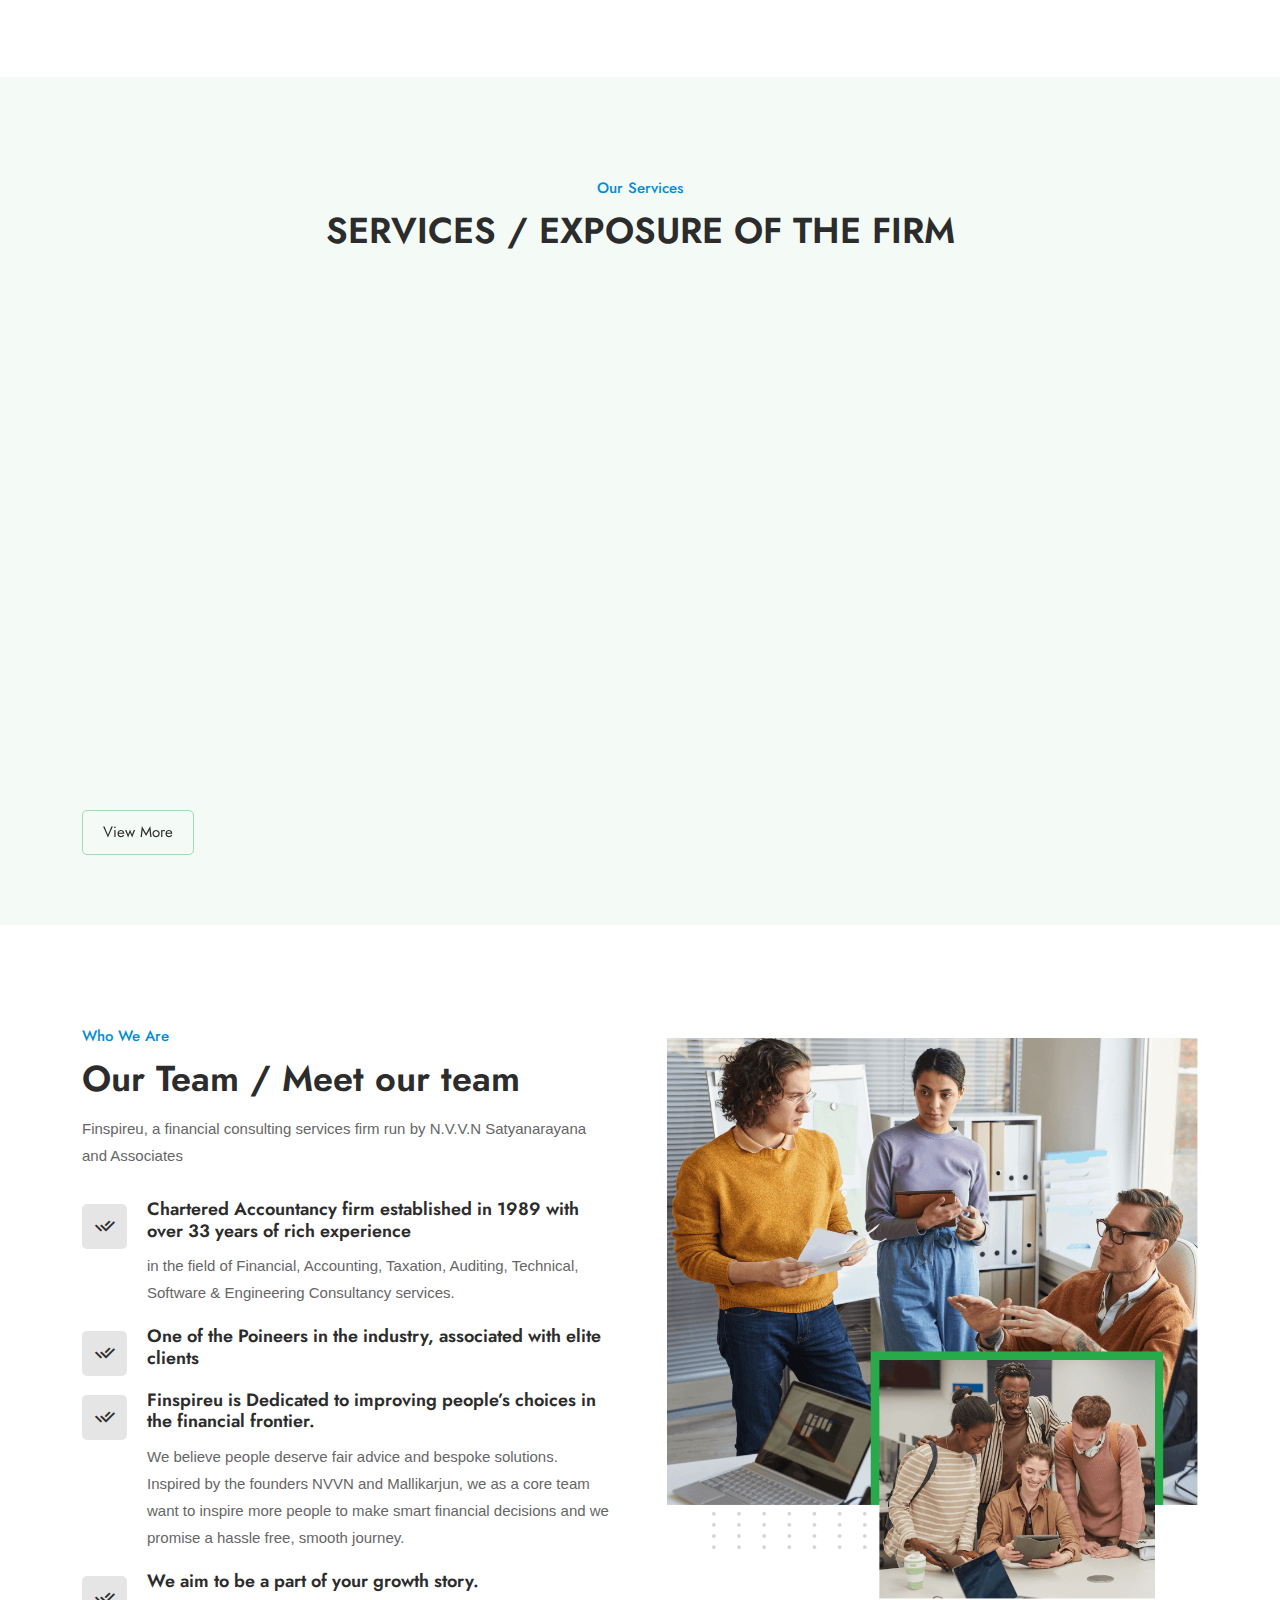
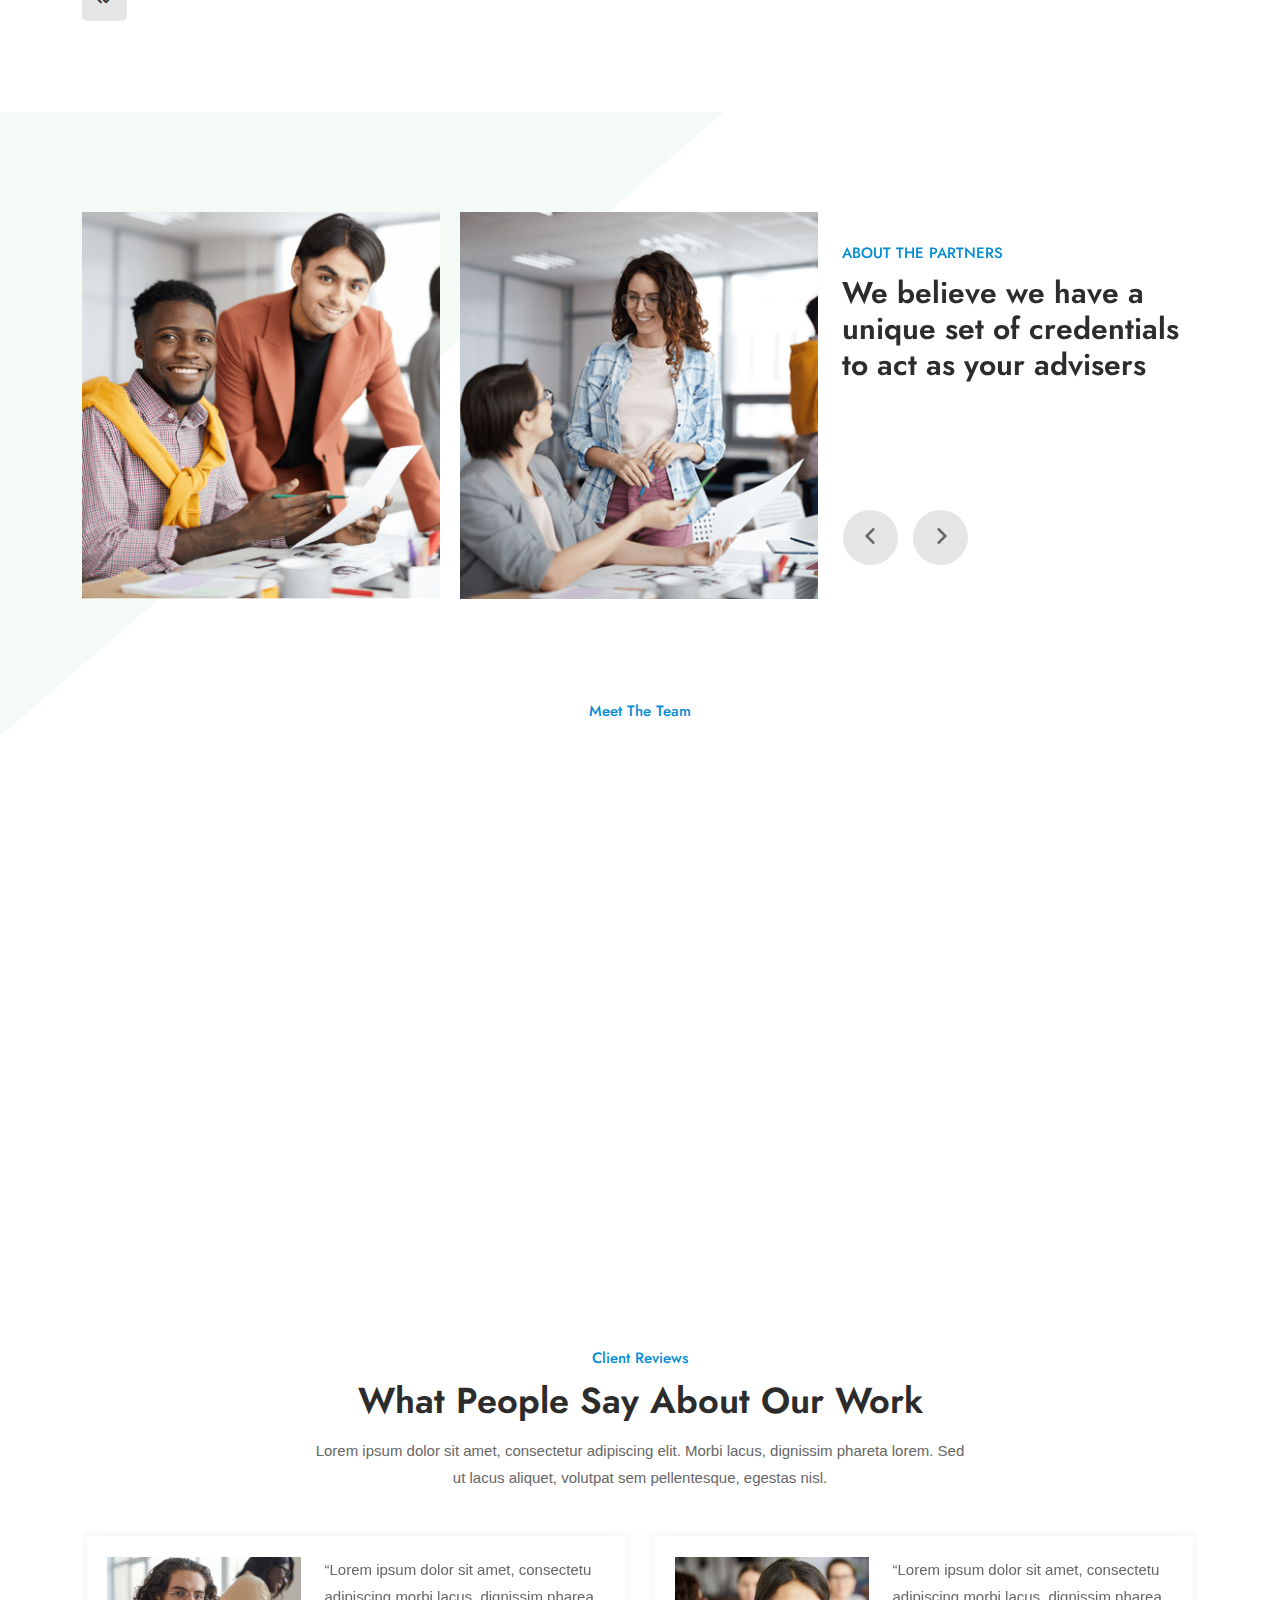
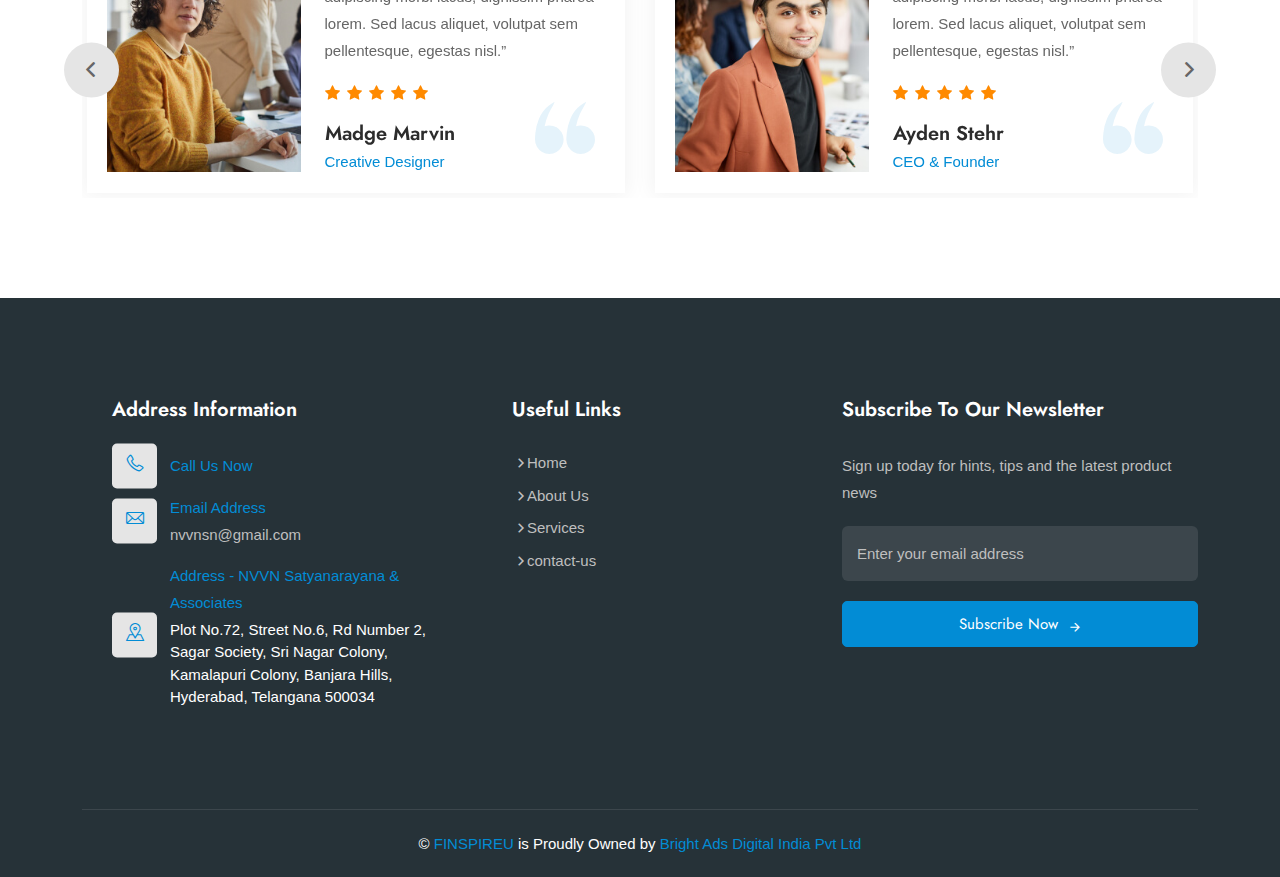
==== commit d831ba79: "upload" ====
--- a/index.html
+++ b/index.html
@@ -460,9 +460,7 @@
             <div class="container">
                 <div class="section-title">
                     <span>Meet The Team</span>
-                    <h2>Professional Creative Members</h2>
-                    <p>Lorem ipsum dolor sit amet, consectetur adipiscing elit. Morbi lacus, dignissim phareta lorem. Sed ut lacus aliquet, volutpat sem pellentesque, egestas nisl.</p>
-                </div>
+  </div>
                 <div class="row">
                     <div class="col-lg-3 col-sm-6" data-aos="fade-up" data-aos-duration="1200" data-aos-delay="200">
                         <div class="single-team-card">
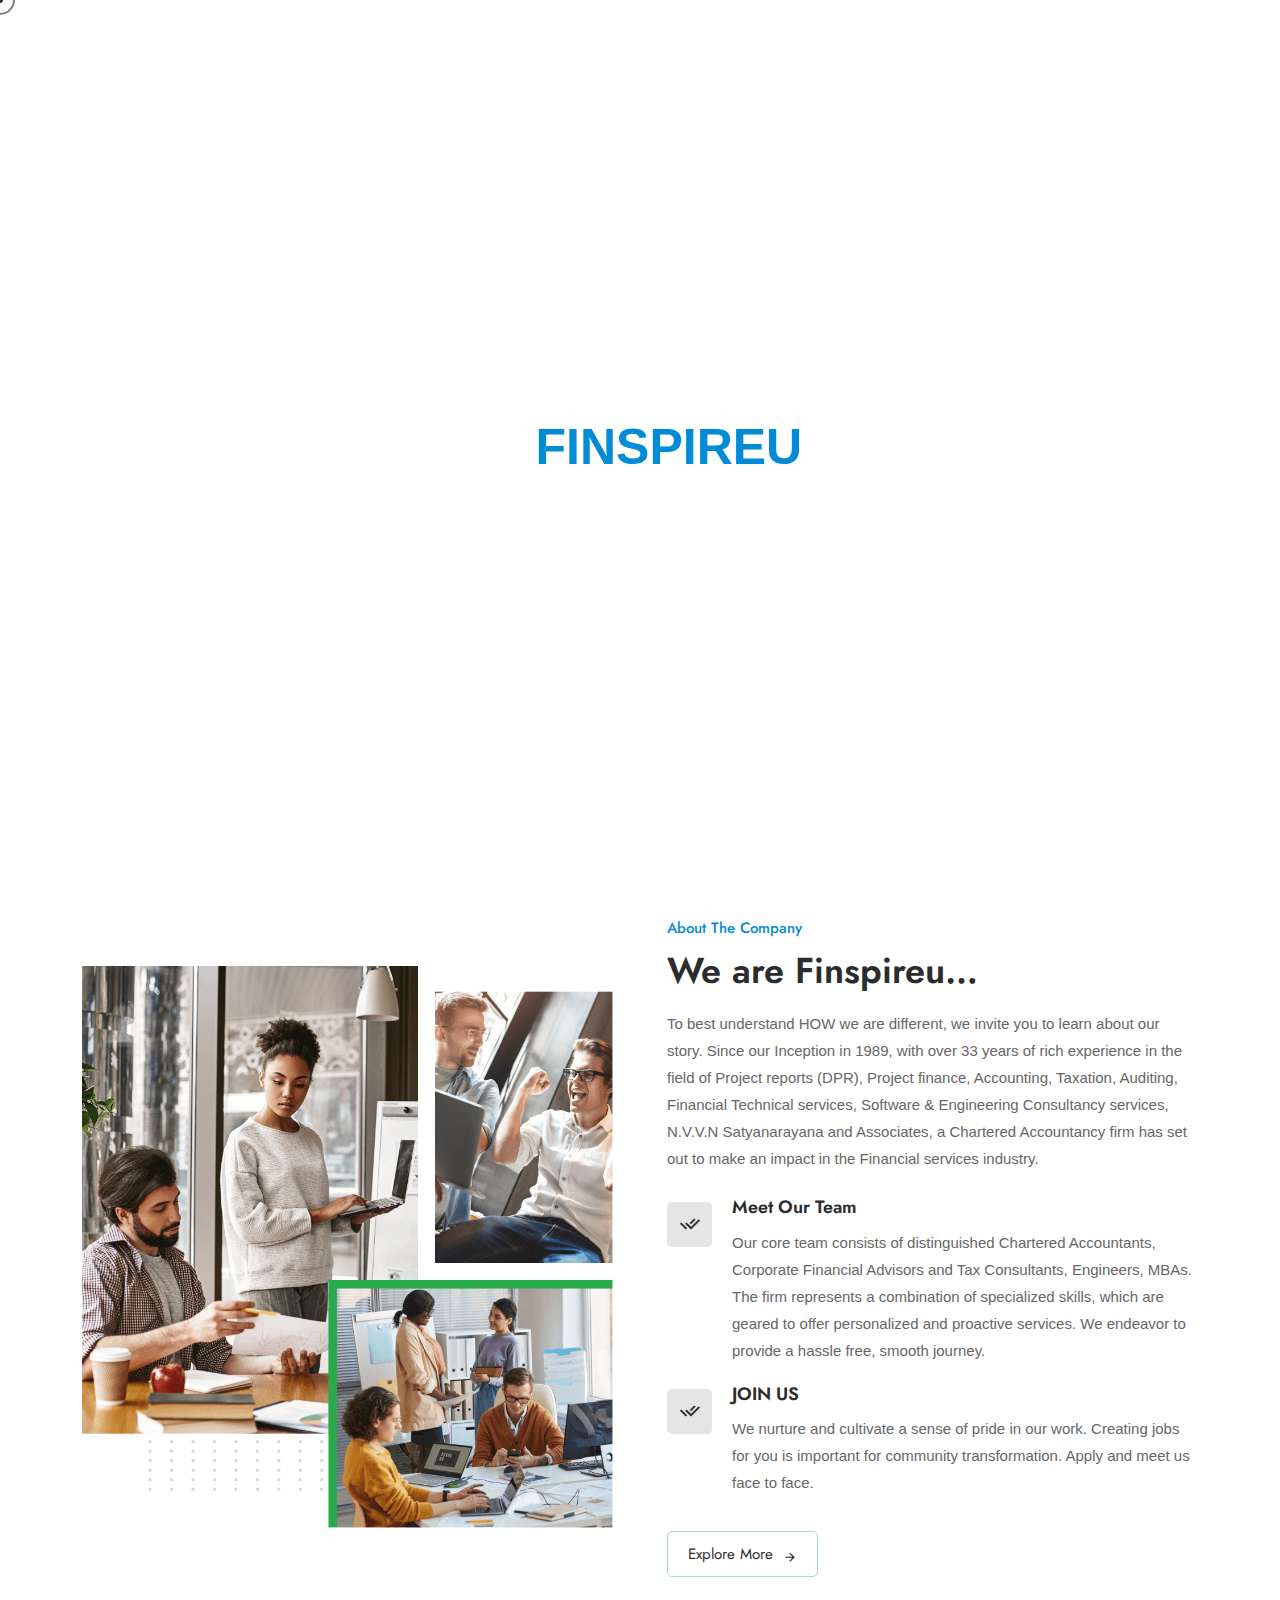
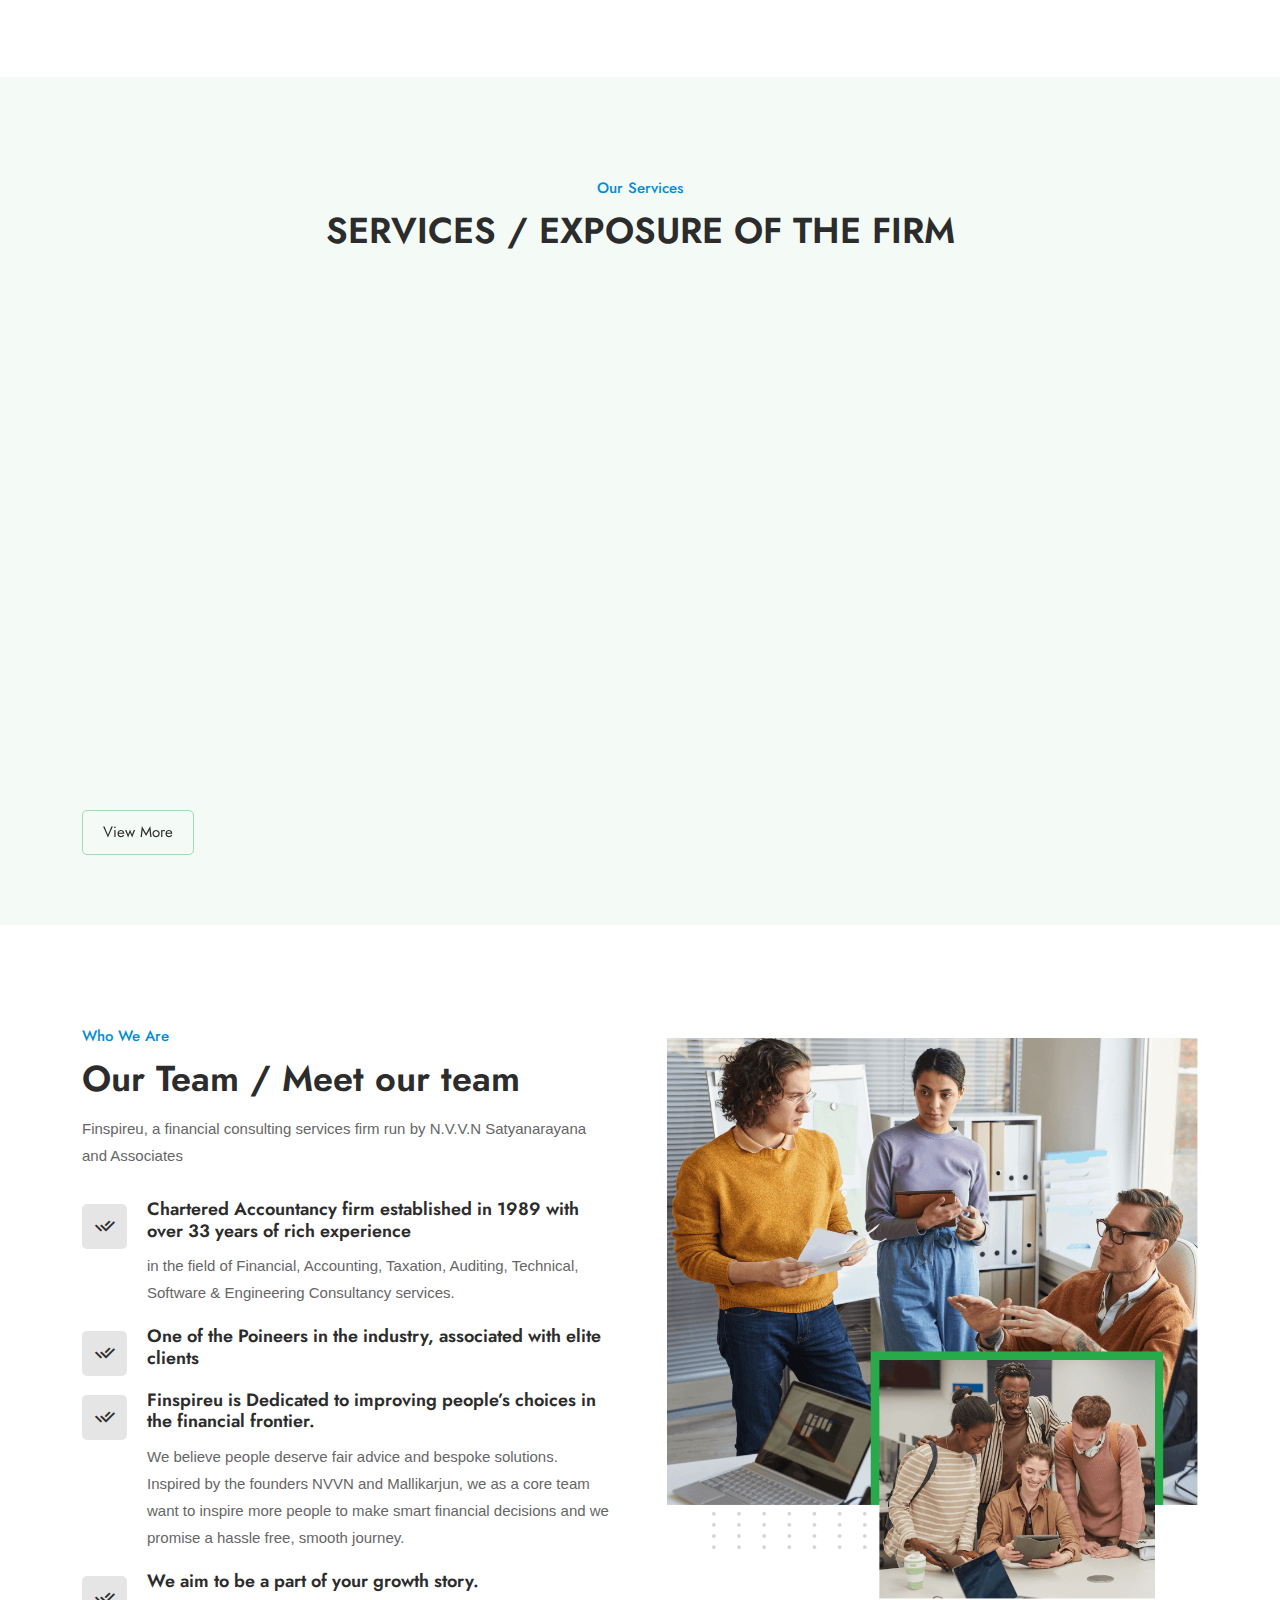
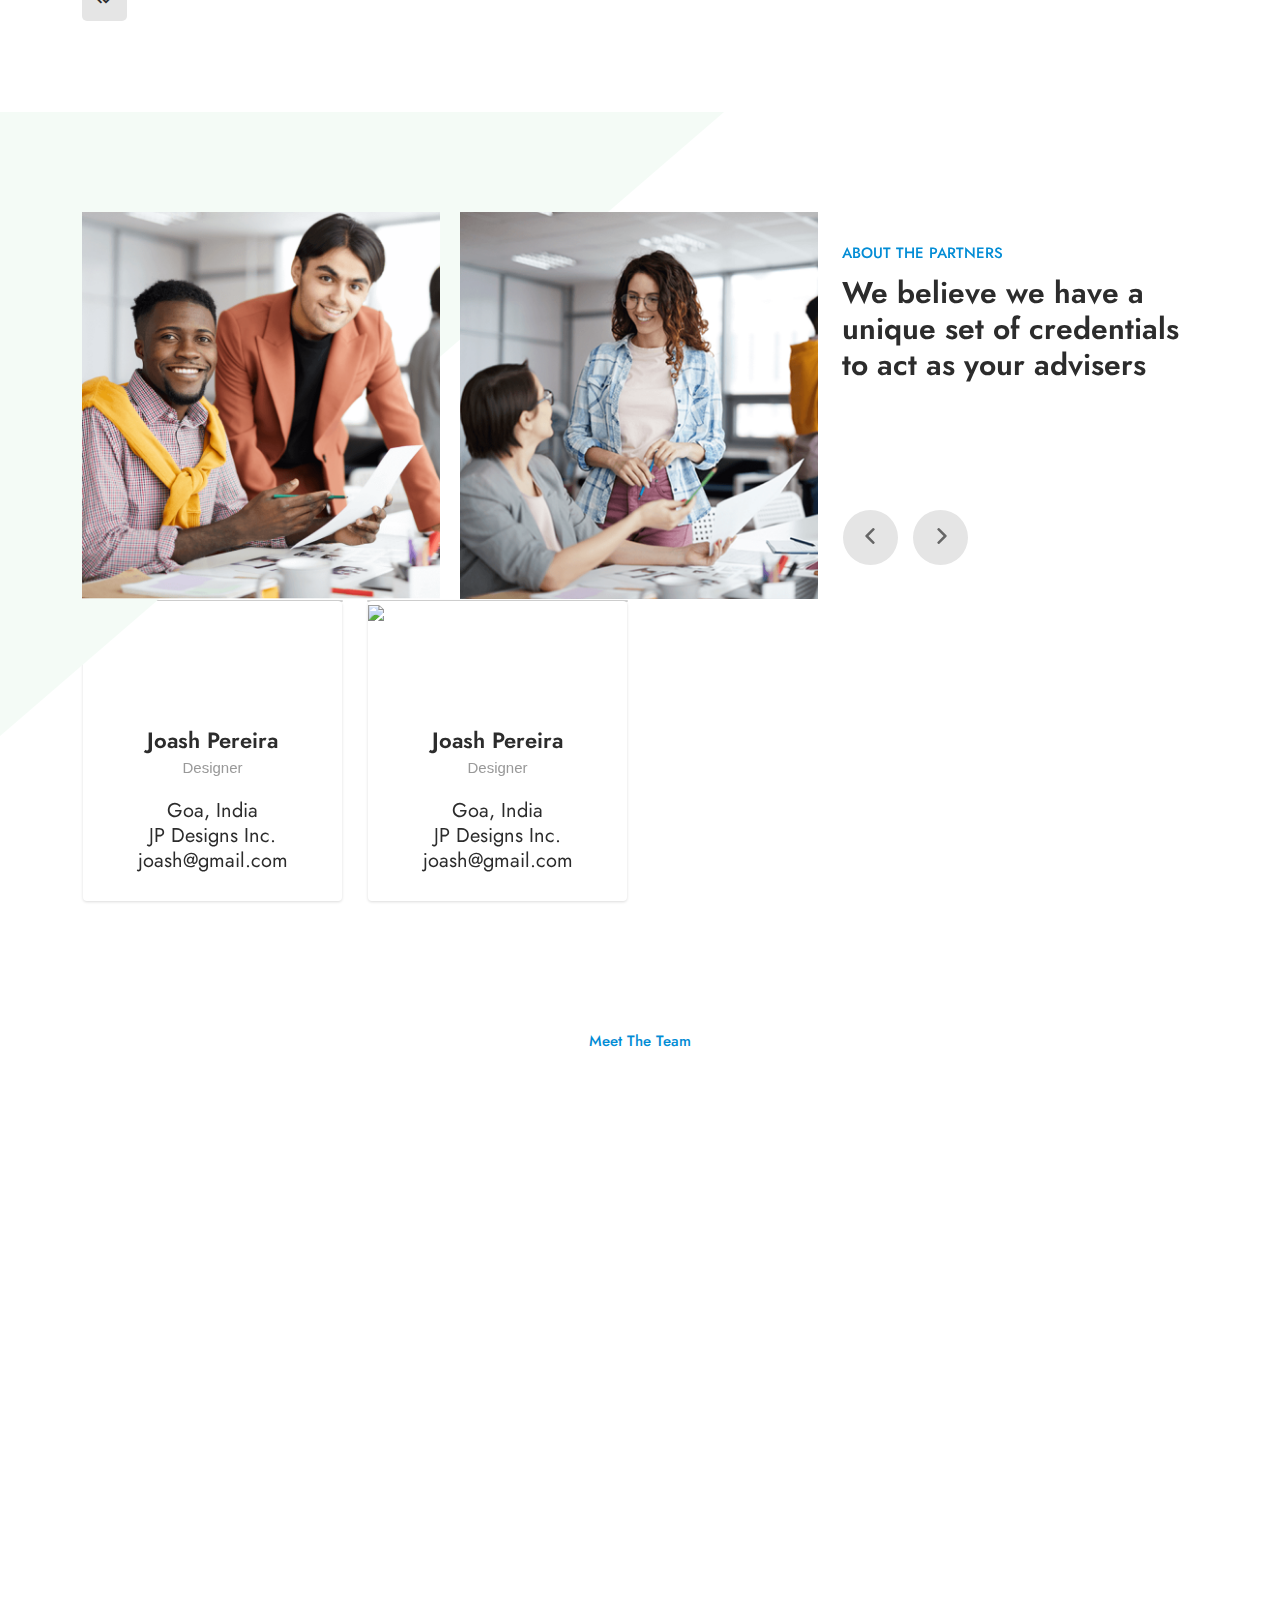
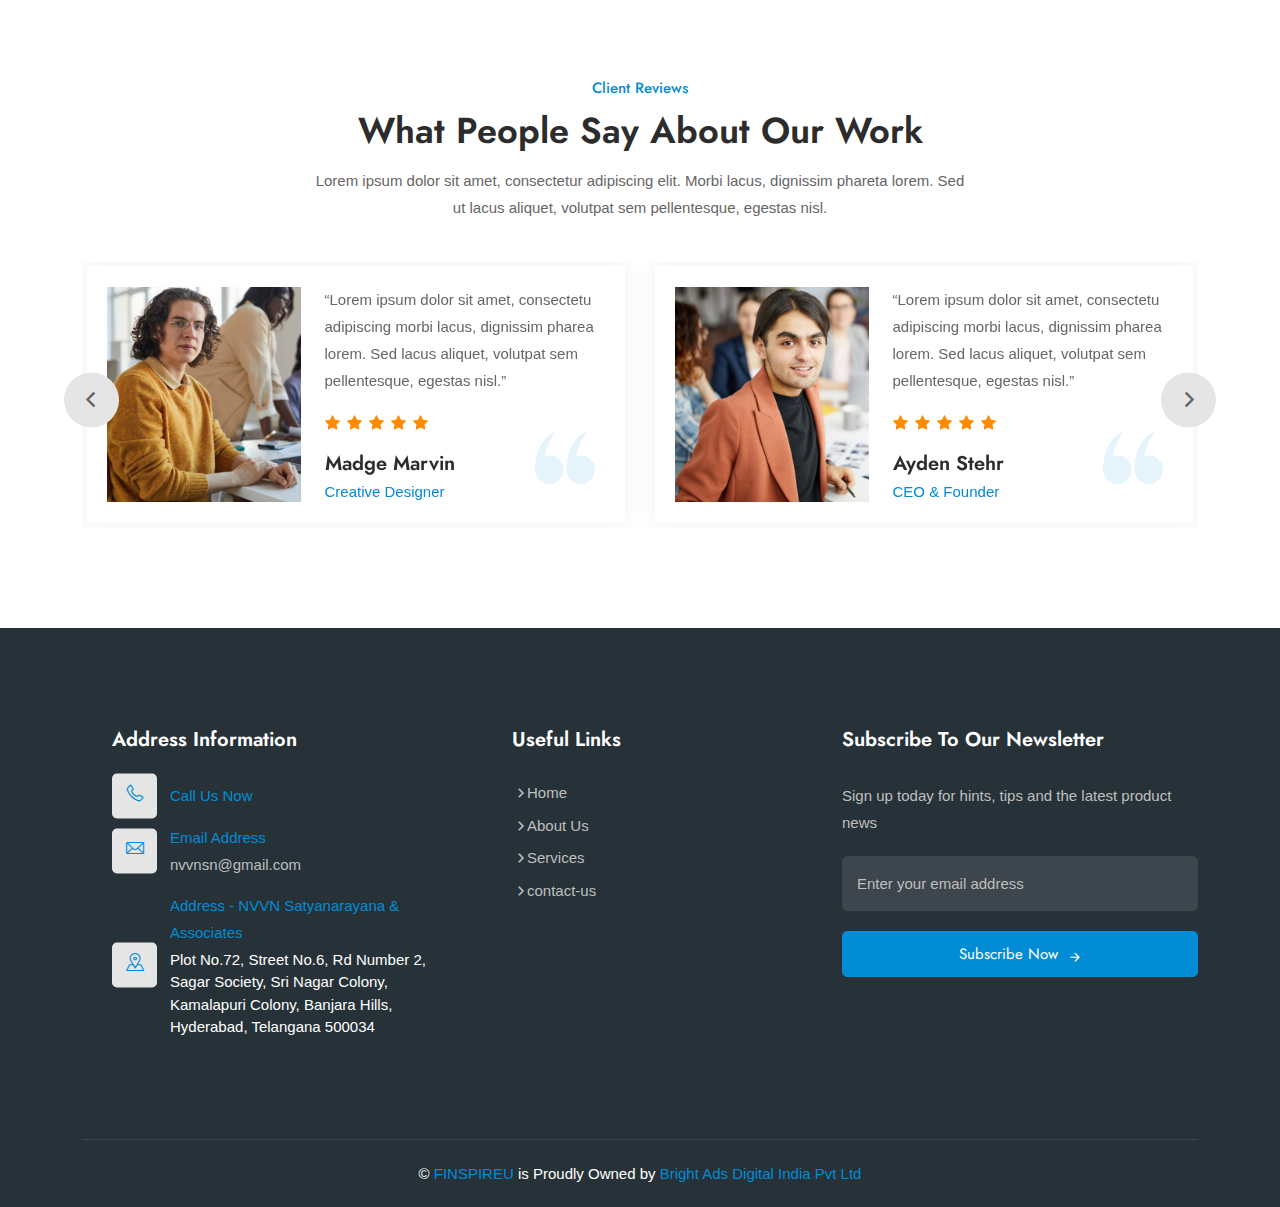
==== commit 691c57db: "uploDED" ====
--- a/index.html
+++ b/index.html
@@ -455,6 +455,100 @@
         </div>
         <!--End Projects Area-->
 
+        <!--TEam Flip-->
+        <div class="container">
+            <div class="row">  
+             <div class="col-md-4 col-sm-6 col-lg-3">
+                     <div class="card-container">
+                        <div class="card">
+                            <div class="front">
+                                <div class="cover">
+                                    <img src="https://i.imgur.com/8CkzoaL.png"/>
+                                </div>
+                               
+                                <div class="content text-center">
+                                    <div class="main">
+                                        <h3 class="name">Joash Pereira</h3>
+                                        <p class="profession">Designer</p>
+                                        <h5><i class="fa fa-map-marker fa-fw text-muted"></i> Goa, India</h5>
+                                        <h5><i class="fa fa-building-o fa-fw text-muted"></i> JP Designs Inc. </h5>
+                                        <h5><i class="fa fa-envelope-o fa-fw text-muted"></i> joash@gmail.com</h5>
+                                    </div>
+                                </div>
+                            </div> <!-- end front panel -->
+                            <div class="back">
+                                
+                                <div class="content">
+                                    <div class="main">
+                                        <h4 class="text-center">Experince</h4>
+                                        <p>4+ years experience</p>
+                                        <h4 class="text-center">Areas of Expertise</h4>
+                                        <p>Web design, Mobile UI/UX, Adobe Photoshop, HTML5, CSS3, AngularJS and many others...</p>
+                                    </div>
+                                </div>
+                                <div class="footer">
+                                    <div class="social-links text-center">
+                                        <a href="https://www.facebook.com/joash.c.pereira" class="facebook"><i class="fa fa-facebook fa-fw"></i></a>
+                                        <a href="https://plus.google.com/u/0/+JoashPereira" class="google"><i class="fa fa-google-plus fa-fw"></i></a>
+                                        <a href="twitter.com/@im_joash" class="twitter"><i class="fa fa-twitter fa-fw"></i></a>
+                                    </div>
+                                </div>
+                            </div> 
+                        </div> 
+                    </div> 
+                </div> 
+                <div class="col-md-4 col-sm-6 col-lg-3">
+                    <div class="card-container">
+                       <div class="card">
+                           <div class="front">
+                               <div class="cover">
+                                   <img src="https://i.imgur.com/8CkzoaL.png"/>
+                               </div>
+                              
+                               <div class="content text-center">
+                                   <div class="main">
+                                       <h3 class="name">Joash Pereira</h3>
+                                       <p class="profession">Designer</p>
+                                       <h5><i class="fa fa-map-marker fa-fw text-muted"></i> Goa, India</h5>
+                                       <h5><i class="fa fa-building-o fa-fw text-muted"></i> JP Designs Inc. </h5>
+                                       <h5><i class="fa fa-envelope-o fa-fw text-muted"></i> joash@gmail.com</h5>
+                                   </div>
+                               </div>
+                           </div> <!-- end front panel -->
+                           <div class="back">
+                               
+                               <div class="content">
+                                   <div class="main">
+                                       <h4 class="text-center">Experince</h4>
+                                       <p>4+ years experience</p>
+                                       <h4 class="text-center">Areas of Expertise</h4>
+                                       <p>Web design, Mobile UI/UX, Adobe Photoshop, HTML5, CSS3, AngularJS and many others...</p>
+                                   </div>
+                               </div>
+                               <div class="footer">
+                                   <div class="social-links text-center">
+                                       <a href="https://www.facebook.com/joash.c.pereira" class="facebook"><i class="fa fa-facebook fa-fw"></i></a>
+                                       <a href="https://plus.google.com/u/0/+JoashPereira" class="google"><i class="fa fa-google-plus fa-fw"></i></a>
+                                       <a href="twitter.com/@im_joash" class="twitter"><i class="fa fa-twitter fa-fw"></i></a>
+                                   </div>
+                               </div>
+                           </div> 
+                       </div> 
+                   </div> 
+               </div> 
+            </div>
+        </div>
+    
+
+
+        <!--End TEam Flip-->
+
+
+
+
+
+
+
         <!--Start Team area-->
         <div class="team-area pt-100 pb-70">
             <div class="container">
--- a/assets/css/style.css
+++ b/assets/css/style.css
@@ -5839,4 +5839,199 @@
   right:20px;
   border-radius: 50%;
 }
-/*# sourceMappingURL=style.css.map */+/*# sourceMappingURL=style.css.map */
+
+
+/* card container */
+.card-container {
+  -webkit-perspective: 800px;
+  -moz-perspective: 800px;
+  -o-perspective: 800px;
+  perspective: 800px;
+  margin-bottom: 30px;
+}
+/* flip the pane when hovered */
+
+.card-container:hover .card,
+.card-container.hover.manual-flip .card {
+  -webkit-transform: rotateY( 180deg);
+  -moz-transform: rotateY( 180deg);
+  -o-transform: rotateY( 180deg);
+  transform: rotateY( 180deg);
+}
+
+.card-container.static:hover .card,
+.card-container.static.hover .card {
+  -webkit-transform: none;
+  -moz-transform: none;
+  -o-transform: none;
+  transform: none;
+}
+
+.card {
+  -webkit-transition: -webkit-transform .5s;
+  -moz-transition: -moz-transform .5s;
+  -o-transition: -o-transform .5s;
+  transition: transform .5s;
+  -webkit-transform-style: preserve-3d;
+  -moz-transform-style: preserve-3d;
+  -o-transform-style: preserve-3d;
+  transform-style: preserve-3d;
+  position: relative;
+}
+/* hide back of pane during flip */
+
+.front,
+.back {
+  -webkit-backface-visibility: hidden;
+  -moz-backface-visibility: hidden;
+  -o-backface-visibility: hidden;
+  backface-visibility: hidden;
+  position: absolute;
+  top: 0;
+  left: 0;
+  background-color: #FFF;
+  box-shadow: 0 1px 3px 0 rgba(0, 0, 0, 0.14);
+}
+/* front pane, placed above back */
+
+.front {
+  z-index: 2;
+}
+
+.back {
+  -webkit-transform: rotateY( 180deg);
+  -moz-transform: rotateY( 180deg);
+  -o-transform: rotateY( 180deg);
+  transform: rotateY( 180deg);
+  z-index: 3;
+}
+
+/*       your card style       */
+.card {
+  background: none repeat scroll 0 0 #FFFFFF;
+  border-radius: 4px;
+  color: #444444;
+}
+
+.card-container,
+.front,
+.back {
+  width: 100%;
+  height: 300px;
+  border-radius: 4px;
+}
+
+.card .cover {
+  height: 105px;
+  overflow: hidden;
+  border-radius: 4px 4px 0 0;
+}
+
+.card .cover img {
+  width: 100%;
+}
+
+.card .user {
+  border-radius: 50%;
+  display: block;
+  height: 50px;
+  margin: -55px auto 0;
+  overflow: hidden;
+  width: 120px;
+}
+
+.card .user img {
+  background: none repeat scroll 0 0 #FFFFFF;
+  border: 4px solid #FFFFFF;
+  width: 100%;
+}
+
+.card .content {
+  background-color: rgba(0, 0, 0, 0);
+  box-shadow: none;
+  padding: 10px 20px 20px;
+}
+
+.text-center {
+  text-align: center;
+}
+
+.card .content .main {
+  min-height: 160px;
+}
+
+.card .back .content .main {
+  height: 215px;
+}
+
+.card .name {
+  font-size: 22px;
+  line-height: 28px;
+  margin: 10px 0 0;
+  text-align: center;
+  text-transform: capitalize;
+}
+
+.card h5 {
+  margin: 5px 0;
+  font-weight: 400;
+  line-height: 20px;
+}
+
+.card .profession {
+  color: #999999;
+  text-align: center;
+  margin-bottom: 20px;
+}
+
+.card .footer {
+  border-top: 1px solid #EEEEEE;
+  color: #999999;
+  margin: 30px 0 0;
+  padding: 10px 0 0;
+  text-align: center;
+}
+
+.card .footer .social-links {
+  font-size: 18px;
+}
+
+.card .footer .social-links a {
+  margin: 0 7px;
+}
+
+.card .footer .btn-simple {
+  margin-top: -6px;
+}
+
+.card .header {
+  padding: 15px 20px;
+  height: 50px;
+}
+
+.card .motto {
+  border-bottom: 1px solid #EEEEEE;
+  color: #999999;
+  font-size: 14px;
+  font-weight: 400;
+  padding-bottom: 10px;
+  text-align: center;
+}
+/*      card content style        */
+
+.title {
+  color: #506A85;
+  text-align: center;
+  font-weight: 300;
+  font-size: 44px;
+  margin-bottom: 90px;
+  line-height: 90%;
+}
+
+.title small {
+  font-size: 17px;
+  color: #999;
+  text-transform: uppercase;
+  margin: 0;
+}
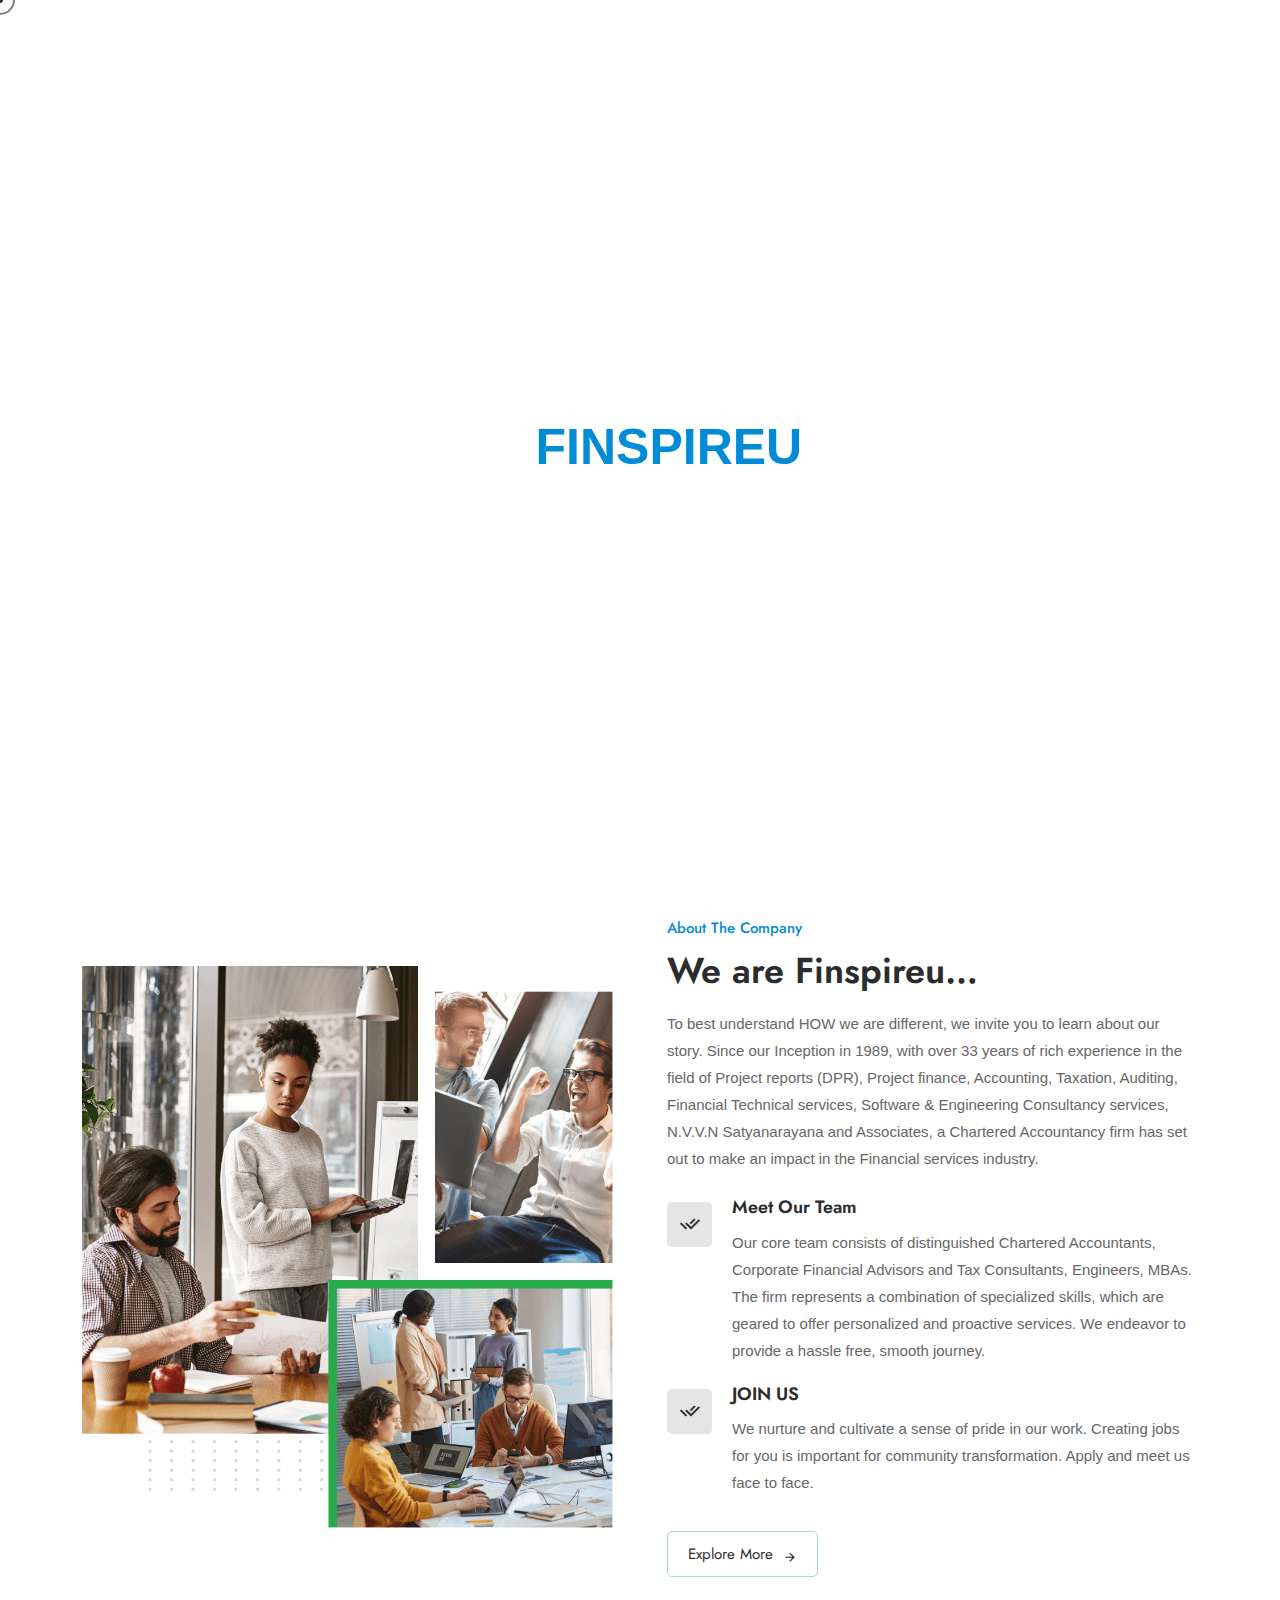
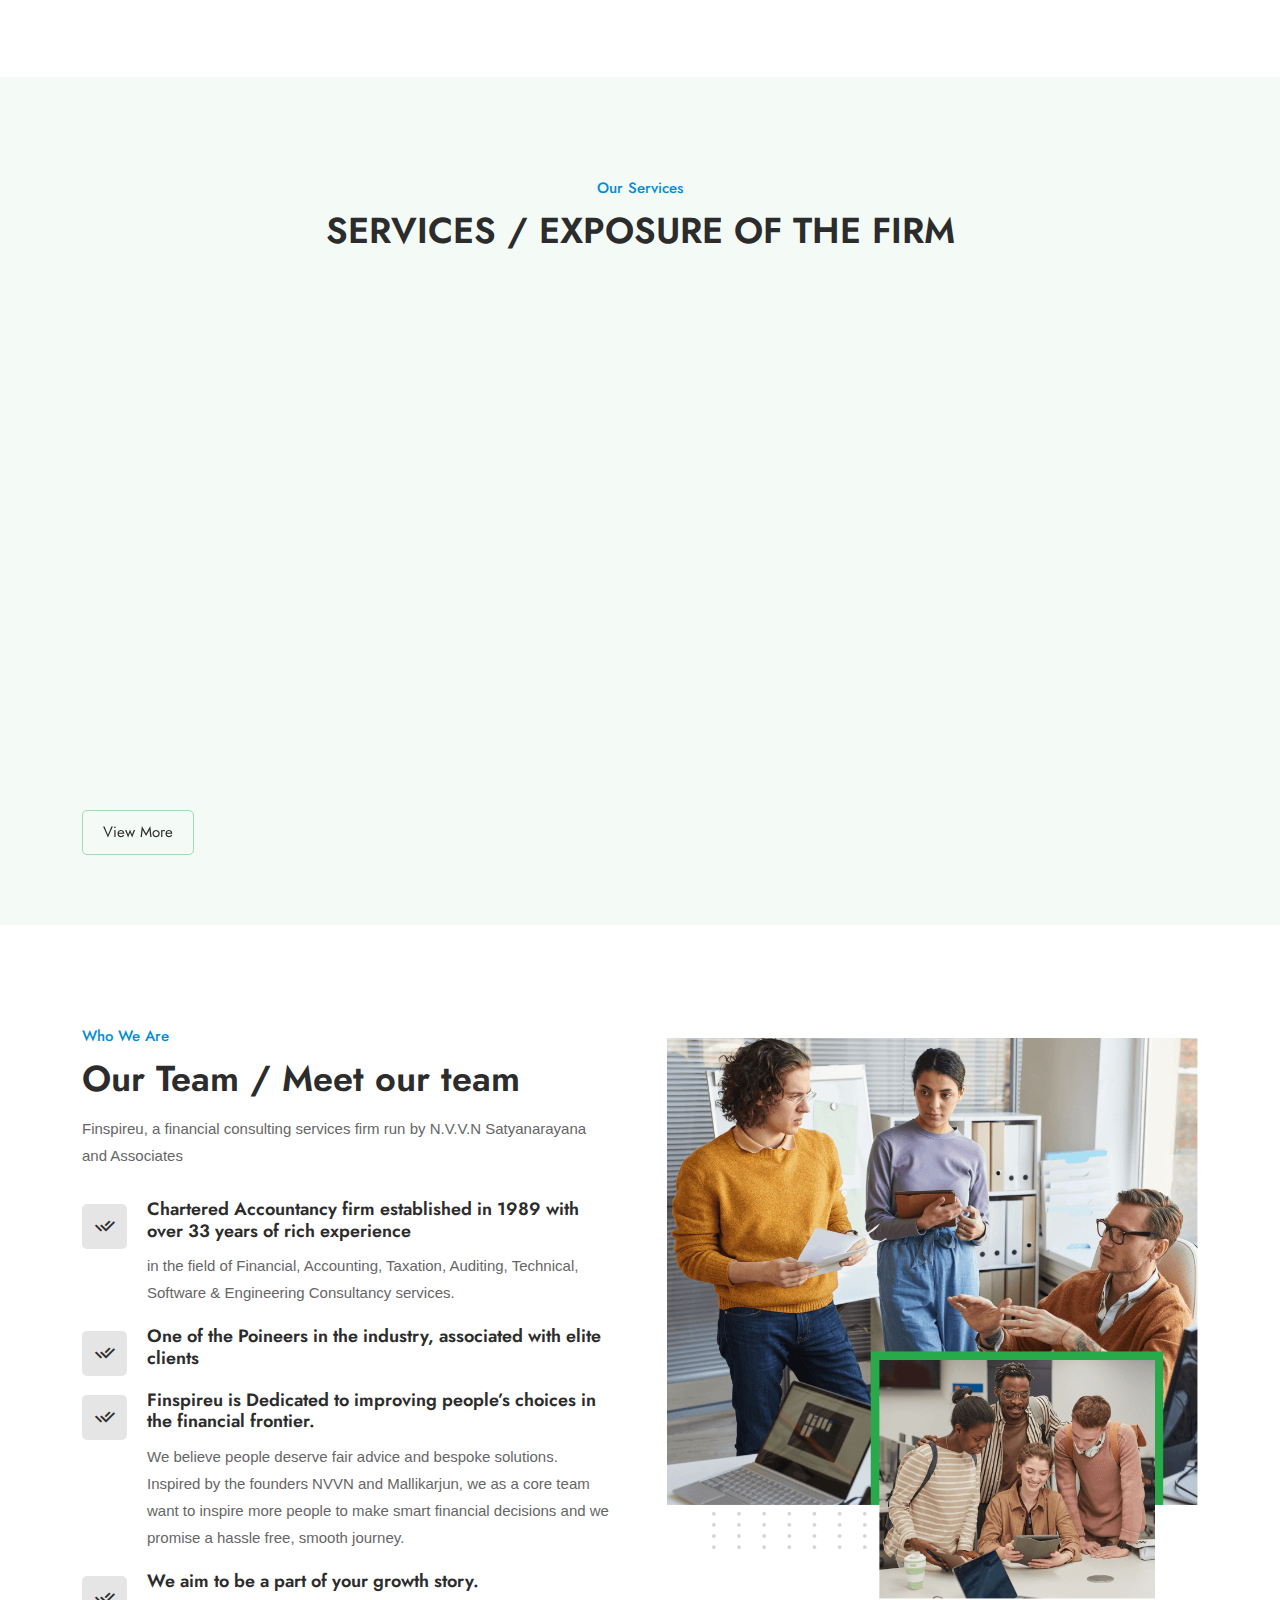
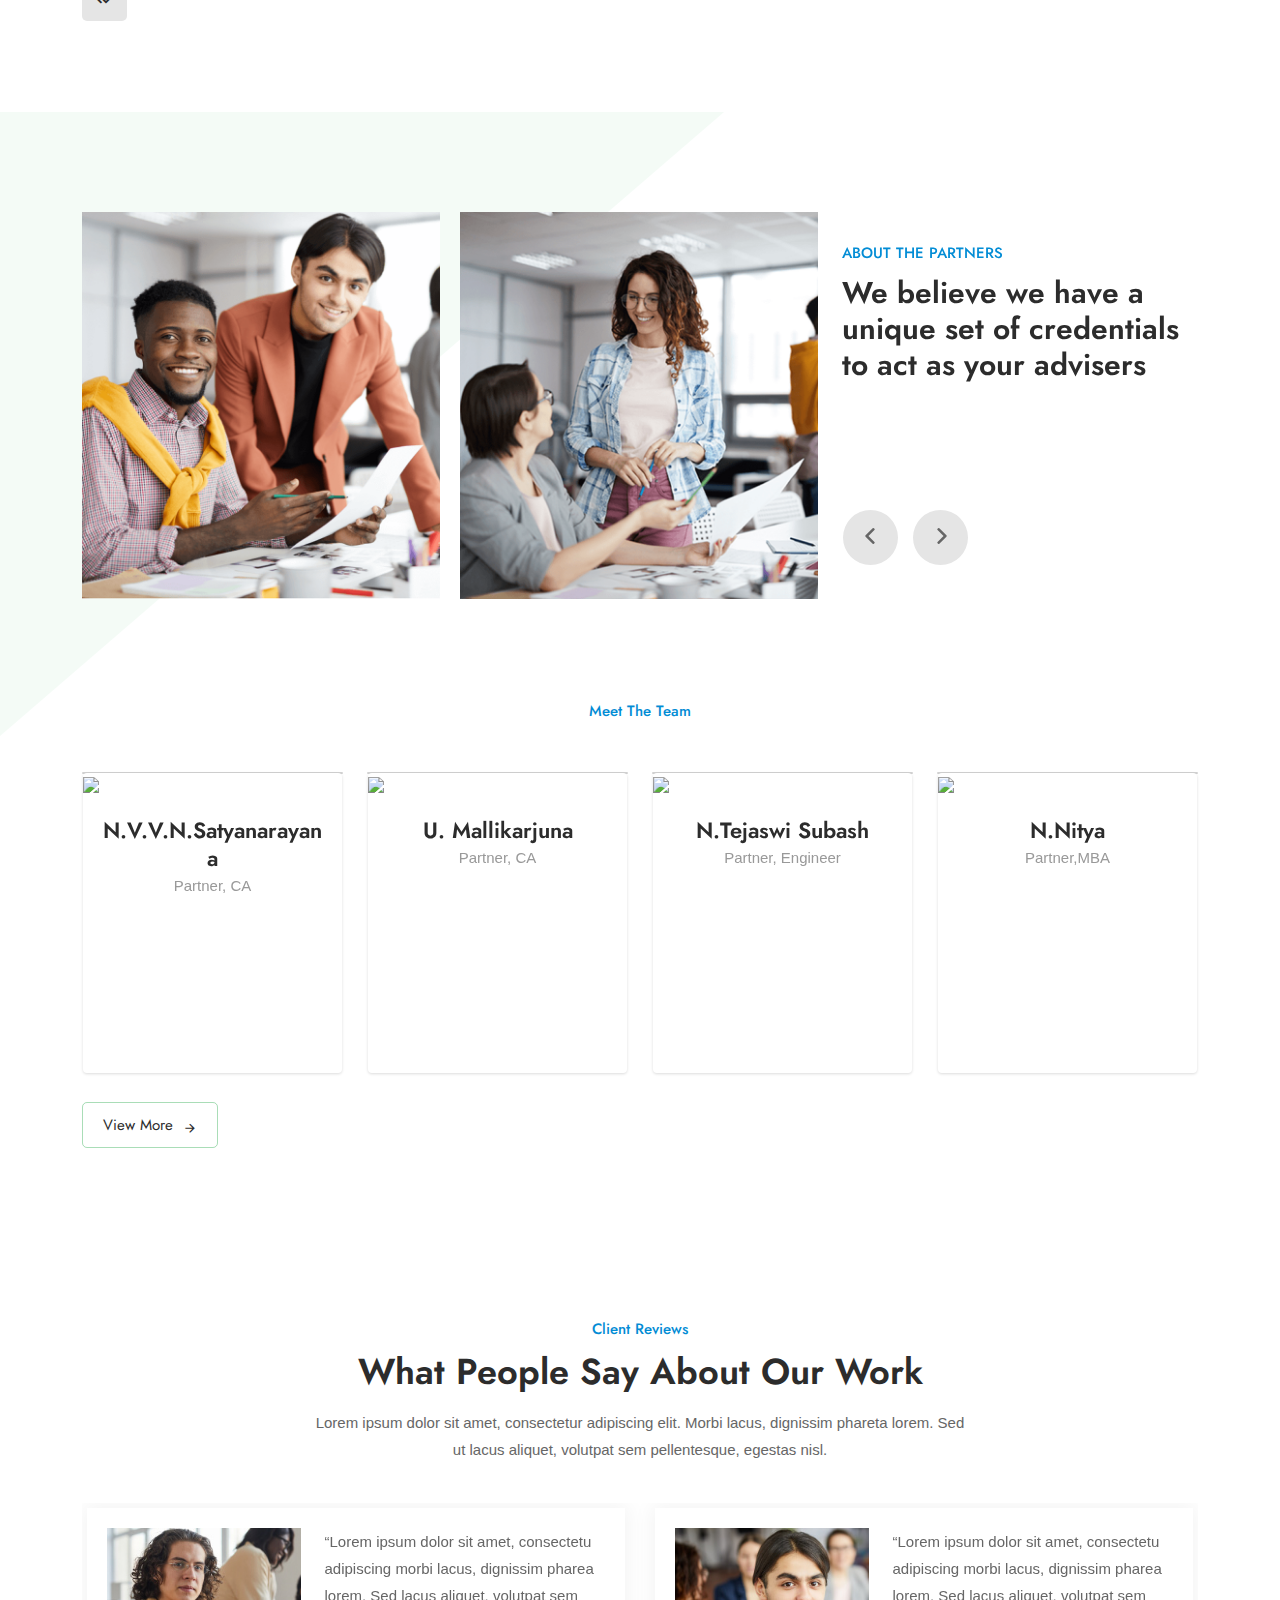
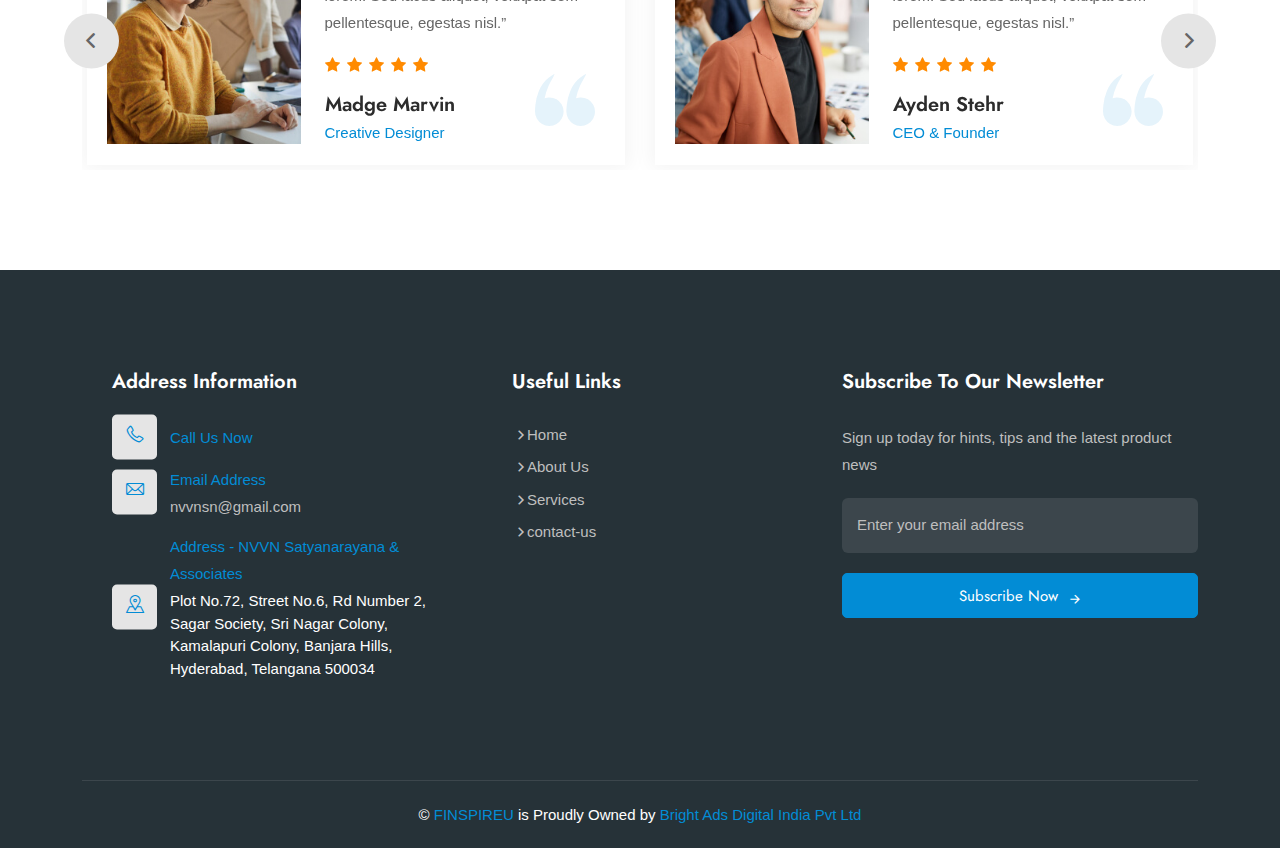
==== commit 48a6b65f: "upload" ====
--- a/index.html
+++ b/index.html
@@ -456,7 +456,11 @@
         <!--End Projects Area-->
 
         <!--TEam Flip-->
+        <div class="team-area pt-100 pb-70">
         <div class="container">
+            <div class="section-title">
+                <span>Meet The Team</span>
+</div>
             <div class="row">  
              <div class="col-md-4 col-sm-6 col-lg-3">
                      <div class="card-container">
@@ -468,12 +472,9 @@
                                
                                 <div class="content text-center">
                                     <div class="main">
-                                        <h3 class="name">Joash Pereira</h3>
-                                        <p class="profession">Designer</p>
-                                        <h5><i class="fa fa-map-marker fa-fw text-muted"></i> Goa, India</h5>
-                                        <h5><i class="fa fa-building-o fa-fw text-muted"></i> JP Designs Inc. </h5>
-                                        <h5><i class="fa fa-envelope-o fa-fw text-muted"></i> joash@gmail.com</h5>
-                                    </div>
+                                        <h3 class="name">N.V.V.N.Satyanarayana</h3>
+                                        <p class="profession">Partner, CA</p>
+                                         </div>
                                 </div>
                             </div> <!-- end front panel -->
                             <div class="back">
@@ -481,18 +482,12 @@
                                 <div class="content">
                                     <div class="main">
                                         <h4 class="text-center">Experince</h4>
-                                        <p>4+ years experience</p>
+                                        <p>40 years experience</p>
                                         <h4 class="text-center">Areas of Expertise</h4>
-                                        <p>Web design, Mobile UI/UX, Adobe Photoshop, HTML5, CSS3, AngularJS and many others...</p>
+                                        <p>D.O.B - 01.01.1952<br> B.com FCA</p>
                                     </div>
                                 </div>
-                                <div class="footer">
-                                    <div class="social-links text-center">
-                                        <a href="https://www.facebook.com/joash.c.pereira" class="facebook"><i class="fa fa-facebook fa-fw"></i></a>
-                                        <a href="https://plus.google.com/u/0/+JoashPereira" class="google"><i class="fa fa-google-plus fa-fw"></i></a>
-                                        <a href="twitter.com/@im_joash" class="twitter"><i class="fa fa-twitter fa-fw"></i></a>
-                                    </div>
-                                </div>
+                                
                             </div> 
                         </div> 
                     </div> 
@@ -501,18 +496,15 @@
                     <div class="card-container">
                        <div class="card">
                            <div class="front">
-                               <div class="cover">
-                                   <img src="https://i.imgur.com/8CkzoaL.png"/>
-                               </div>
+                            <div class="cover">
+                                <img src="https://i.imgur.com/8CkzoaL.png"/>
+                            </div>
                               
                                <div class="content text-center">
                                    <div class="main">
-                                       <h3 class="name">Joash Pereira</h3>
-                                       <p class="profession">Designer</p>
-                                       <h5><i class="fa fa-map-marker fa-fw text-muted"></i> Goa, India</h5>
-                                       <h5><i class="fa fa-building-o fa-fw text-muted"></i> JP Designs Inc. </h5>
-                                       <h5><i class="fa fa-envelope-o fa-fw text-muted"></i> joash@gmail.com</h5>
-                                   </div>
+                                       <h3 class="name">U. Mallikarjuna</h3>
+                                       <p class="profession">Partner, CA</p>
+                                      </div>
                                </div>
                            </div> <!-- end front panel -->
                            <div class="back">
@@ -520,27 +512,86 @@
                                <div class="content">
                                    <div class="main">
                                        <h4 class="text-center">Experince</h4>
-                                       <p>4+ years experience</p>
+                                       <p>12 years experience</p>
                                        <h4 class="text-center">Areas of Expertise</h4>
-                                       <p>Web design, Mobile UI/UX, Adobe Photoshop, HTML5, CSS3, AngularJS and many others...</p>
+                                       <p>D.O.B - 08.04.1989 <br> FCA </p>
                                    </div>
                                </div>
-                               <div class="footer">
-                                   <div class="social-links text-center">
-                                       <a href="https://www.facebook.com/joash.c.pereira" class="facebook"><i class="fa fa-facebook fa-fw"></i></a>
-                                       <a href="https://plus.google.com/u/0/+JoashPereira" class="google"><i class="fa fa-google-plus fa-fw"></i></a>
-                                       <a href="twitter.com/@im_joash" class="twitter"><i class="fa fa-twitter fa-fw"></i></a>
-                                   </div>
-                               </div>
+                              
                            </div> 
                        </div> 
                    </div> 
                </div> 
-            </div>
+               <div class="col-md-4 col-sm-6 col-lg-3">
+                <div class="card-container">
+                   <div class="card">
+                       <div class="front">
+                        <div class="cover">
+                            <img src="https://i.imgur.com/8CkzoaL.png"/>
+                        </div>
+                          
+                           <div class="content text-center">
+                               <div class="main">
+                                   <h3 class="name">N.Tejaswi Subash</h3>
+                                   <p class="profession">Partner, Engineer</p>
+                                   </div>
+                           </div>
+                       </div> <!-- end front panel -->
+                       <div class="back">
+                           
+                           <div class="content">
+                               <div class="main">
+                                  
+                                   <h4 class="text-center">Areas of Expertise</h4>
+                                   <p>B.tech</p>
+                               </div>
+                           </div>
+                          
+                       </div> 
+                   </div> 
+               </div> 
+           </div> 
+           <div class="col-md-4 col-sm-6 col-lg-3">
+            <div class="card-container">
+               <div class="card">
+                   <div class="front">
+                    <div class="cover">
+                        <img src="https://i.imgur.com/8CkzoaL.png"/>
+                    </div>  
+                      
+                       <div class="content text-center">
+                           <div class="main">
+                               <h3 class="name">N.Nitya</h3>
+                               <p class="profession">Partner,MBA</p>
+                              </div>
+                       </div>
+                   </div> <!-- end front panel -->
+                   <div class="back">
+                       
+                       <div class="content">
+                           <div class="main">
+                               
+                               <h4 class="text-center">Areas of Expertise</h4>
+                               <p>MBA</p>
+                           </div>
+                       </div>
+                      
+                   </div> 
+               </div> 
+           </div> 
+       </div> 
+
+       <div class="option-item">
+        <a href="contact-us.html" class="default-btn btn ">View More <i class="ri-arrow-right-line"></i></a>
+    </div>
+            </div>
+        </div>
+       
         </div>
     
 
 
+
         <!--End TEam Flip-->
 
 
@@ -549,125 +600,7 @@
 
 
 
-        <!--Start Team area-->
-        <div class="team-area pt-100 pb-70">
-            <div class="container">
-                <div class="section-title">
-                    <span>Meet The Team</span>
-  </div>
-                <div class="row">
-                    <div class="col-lg-3 col-sm-6" data-aos="fade-up" data-aos-duration="1200" data-aos-delay="200">
-                        <div class="single-team-card">
-                            <div class="team-img">
-                                <img src="assets/images/team/team-img-1.jpg" alt="Image">
-                                <div class="social-content">
-                                    <ul>
-                                        <li>
-                                            <a href="../../../www.facebook.com/index.html" target="_blank"><i class="ri-facebook-line"></i></a>
-                                        </li>
-                                        <li>
-                                            <a href="../../../www.twitter.com/index.html" target="_blank"><i class="ri-twitter-line"></i></a>
-                                        </li>
-                                        <li>
-                                            <a href="../../../instagram.com/index9ed2.html?lang=en" target="_blank"><i class="ri-instagram-line"></i></a>
-                                        </li>
-                                        <li>
-                                            <a href="../../../linkedin.com/index9ed2.html?lang=en" target="_blank"><i class="ri-linkedin-line"></i></a>
-                                        </li>
-                                    </ul>
-                                </div>
-                            </div>
-                            <div class="team-content">
-                                <h3>N.V.V.N.Satyanarayana</h3>
-                                <span>Partner, CA</span>
-                            </div>
-                        </div>
-                    </div>
-                    <div class="col-lg-3 col-sm-6" data-aos="fade-up" data-aos-duration="1200" data-aos-delay="400">
-                        <div class="single-team-card">
-                            <div class="team-img">
-                                <img src="assets/images/team/team-img-2.jpg" alt="Image">
-                                <div class="social-content">
-                                    <ul>
-                                        <li>
-                                            <a href="../../../www.facebook.com/index.html" target="_blank"><i class="ri-facebook-line"></i></a>
-                                        </li>
-                                        <li>
-                                            <a href="../../../www.twitter.com/index.html" target="_blank"><i class="ri-twitter-line"></i></a>
-                                        </li>
-                                        <li>
-                                            <a href="../../../instagram.com/index9ed2.html?lang=en" target="_blank"><i class="ri-instagram-line"></i></a>
-                                        </li>
-                                        <li>
-                                            <a href="../../../linkedin.com/index9ed2.html?lang=en" target="_blank"><i class="ri-linkedin-line"></i></a>
-                                        </li>
-                                    </ul>
-                                </div>
-                            </div>
-                            <div class="team-content">
-                                <h3>U. Mallikarjuna</h3>
-                                <span>Partner, CA</span>
-                            </div>
-                        </div>
-                    </div>
-                    <div class="col-lg-3 col-sm-6" data-aos="fade-up" data-aos-duration="1200" data-aos-delay="600">
-                        <div class="single-team-card">
-                            <div class="team-img">
-                                <img src="assets/images/team/team-img-3.jpg" alt="Image">
-                                <div class="social-content">
-                                    <ul>
-                                        <li>
-                                            <a href="../../../www.facebook.com/index.html" target="_blank"><i class="ri-facebook-line"></i></a>
-                                        </li>
-                                        <li>
-                                            <a href="../../../www.twitter.com/index.html" target="_blank"><i class="ri-twitter-line"></i></a>
-                                        </li>
-                                        <li>
-                                            <a href="../../../instagram.com/index9ed2.html?lang=en" target="_blank"><i class="ri-instagram-line"></i></a>
-                                        </li>
-                                        <li>
-                                            <a href="../../../linkedin.com/index9ed2.html?lang=en" target="_blank"><i class="ri-linkedin-line"></i></a>
-                                        </li>
-                                    </ul>
-                                </div>
-                            </div>
-                            <div class="team-content">
-                                <h3>N.Tejaswi Subash</h3>
-                                <span>Partner, Engineer</span>
-                            </div>
-                        </div>
-                    </div>
-                    <div class="col-lg-3 col-sm-6" data-aos="fade-up" data-aos-duration="1200" data-aos-delay="800">
-                        <div class="single-team-card">
-                            <div class="team-img">
-                                <img src="assets/images/team/team-img-4.jpg" alt="Image">
-                                <div class="social-content">
-                                    <ul>
-                                        <li>
-                                            <a href="../../../www.facebook.com/index.html" target="_blank"><i class="ri-facebook-line"></i></a>
-                                        </li>
-                                        <li>
-                                            <a href="../../../www.twitter.com/index.html" target="_blank"><i class="ri-twitter-line"></i></a>
-                                        </li>
-                                        <li>
-                                            <a href="../../../instagram.com/index9ed2.html?lang=en" target="_blank"><i class="ri-instagram-line"></i></a>
-                                        </li>
-                                        <li>
-                                            <a href="../../../linkedin.com/index9ed2.html?lang=en" target="_blank"><i class="ri-linkedin-line"></i></a>
-                                        </li>
-                                    </ul>
-                                </div>
-                            </div>
-                            <div class="team-content">
-                                <h3>N.Nitya</h3>
-                                <span>Partner, MBA</span>
-                            </div>
-                        </div>
-                    </div>
-                </div>
-            </div>
-        </div>
-        <!--End Team area-->
+     
 
         <!--Start Skill Area-->
         <!--<div class="skill-area bg-f4fbf6 pt-100">
--- a/assets/css/style.css
+++ b/assets/css/style.css
@@ -5923,7 +5923,7 @@
 }
 
 .card .cover {
-  height: 105px;
+ 
   overflow: hidden;
   border-radius: 4px 4px 0 0;
 }
